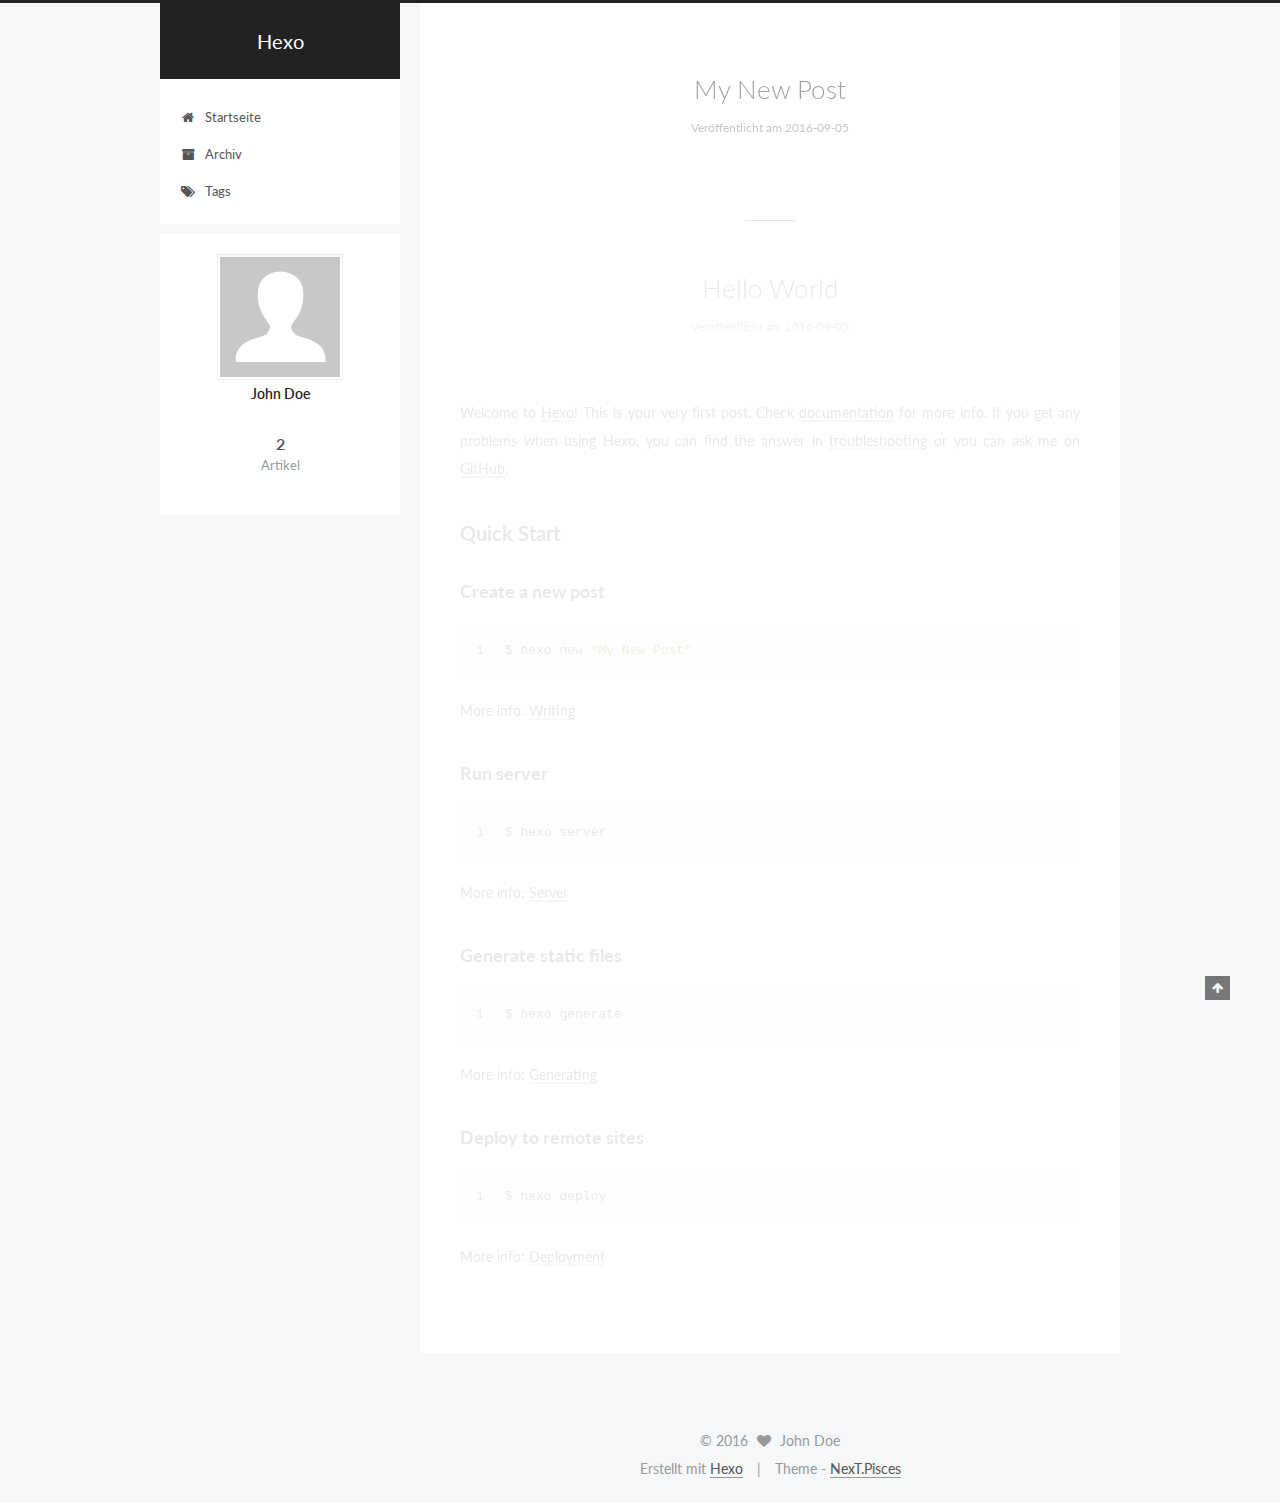
==== index.html @ f07f3d00 "Site updated: 2016-09-05 21:12:11" ====
<!doctype html>



  


<html class="theme-next pisces use-motion">
<head>
  <meta charset="UTF-8"/>
<meta http-equiv="X-UA-Compatible" content="IE=edge,chrome=1" />
<meta name="viewport" content="width=device-width, initial-scale=1, maximum-scale=1"/>



<meta http-equiv="Cache-Control" content="no-transform" />
<meta http-equiv="Cache-Control" content="no-siteapp" />












  
  
  <link href="/vendors/fancybox/source/jquery.fancybox.css?v=2.1.5" rel="stylesheet" type="text/css" />




  
  
  
  

  
    
    
  

  

  

  

  

  
    
    
    <link href="//fonts.googleapis.com/css?family=Lato:300,300italic,400,400italic,700,700italic&subset=latin,latin-ext" rel="stylesheet" type="text/css">
  






<link href="/vendors/font-awesome/css/font-awesome.min.css?v=4.4.0" rel="stylesheet" type="text/css" />

<link href="/css/main.css?v=5.0.1" rel="stylesheet" type="text/css" />


  <meta name="keywords" content="Hexo, NexT" />








  <link rel="shortcut icon" type="image/x-icon" href="/favicon.ico?v=5.0.1" />






<meta property="og:type" content="website">
<meta property="og:title" content="Hexo">
<meta property="og:url" content="http://yoursite.com/index.html">
<meta property="og:site_name" content="Hexo">
<meta name="twitter:card" content="summary">
<meta name="twitter:title" content="Hexo">



<script type="text/javascript" id="hexo.configuration">
  var NexT = window.NexT || {};
  var CONFIG = {
    scheme: 'Pisces',
    sidebar: {"position":"left","display":"post"},
    fancybox: true,
    motion: true,
    duoshuo: {
      userId: 0,
      author: 'Author'
    }
  };
</script>

  <title> Hexo </title>
</head>

<body itemscope itemtype="http://schema.org/WebPage" lang="">

  










  
  
    
  

  <div class="container one-collumn sidebar-position-left 
   page-home 
 ">
    <div class="headband"></div>

    <header id="header" class="header" itemscope itemtype="http://schema.org/WPHeader">
      <div class="header-inner"><div class="site-meta ">
  

  <div class="custom-logo-site-title">
    <a href="/"  class="brand" rel="start">
      <span class="logo-line-before"><i></i></span>
      <span class="site-title">Hexo</span>
      <span class="logo-line-after"><i></i></span>
    </a>
  </div>
  <p class="site-subtitle"></p>
</div>

<div class="site-nav-toggle">
  <button>
    <span class="btn-bar"></span>
    <span class="btn-bar"></span>
    <span class="btn-bar"></span>
  </button>
</div>

<nav class="site-nav">
  

  
    <ul id="menu" class="menu">
      
        
        <li class="menu-item menu-item-home">
          <a href="/" rel="section">
            
              <i class="menu-item-icon fa fa-fw fa-home"></i> <br />
            
            Startseite
          </a>
        </li>
      
        
        <li class="menu-item menu-item-archives">
          <a href="/archives" rel="section">
            
              <i class="menu-item-icon fa fa-fw fa-archive"></i> <br />
            
            Archiv
          </a>
        </li>
      
        
        <li class="menu-item menu-item-tags">
          <a href="/tags" rel="section">
            
              <i class="menu-item-icon fa fa-fw fa-tags"></i> <br />
            
            Tags
          </a>
        </li>
      

      
    </ul>
  

  
</nav>

 </div>
    </header>

    <main id="main" class="main">
      <div class="main-inner">
        <div class="content-wrap">
          <div id="content" class="content">
            
  <section id="posts" class="posts-expand">
    
      

  
  

  
  
  

  <article class="post post-type-normal " itemscope itemtype="http://schema.org/Article">

    
      <header class="post-header">

        
        
          <h1 class="post-title" itemprop="name headline">
            
            
              
                
                <a class="post-title-link" href="/2016/09/05/My-New-Post/" itemprop="url">
                  My New Post
                </a>
              
            
          </h1>
        

        <div class="post-meta">
          <span class="post-time">
            <span class="post-meta-item-icon">
              <i class="fa fa-calendar-o"></i>
            </span>
            <span class="post-meta-item-text">Veröffentlicht am</span>
            <time itemprop="dateCreated" datetime="2016-09-05T20:30:44+08:00" content="2016-09-05">
              2016-09-05
            </time>
          </span>

          

          
            
          

          

          
          

          
        </div>
      </header>
    


    <div class="post-body" itemprop="articleBody">

      
      

      
        
          
            
          
        
      
    </div>

    <div>
      
    </div>

    <div>
      
    </div>

    <footer class="post-footer">
      

      

      
      
        <div class="post-eof"></div>
      
    </footer>
  </article>


    
      

  
  

  
  
  

  <article class="post post-type-normal " itemscope itemtype="http://schema.org/Article">

    
      <header class="post-header">

        
        
          <h1 class="post-title" itemprop="name headline">
            
            
              
                
                <a class="post-title-link" href="/2016/09/05/hello-world/" itemprop="url">
                  Hello World
                </a>
              
            
          </h1>
        

        <div class="post-meta">
          <span class="post-time">
            <span class="post-meta-item-icon">
              <i class="fa fa-calendar-o"></i>
            </span>
            <span class="post-meta-item-text">Veröffentlicht am</span>
            <time itemprop="dateCreated" datetime="2016-09-05T20:09:57+08:00" content="2016-09-05">
              2016-09-05
            </time>
          </span>

          

          
            
          

          

          
          

          
        </div>
      </header>
    


    <div class="post-body" itemprop="articleBody">

      
      

      
        
          
            <p>Welcome to <a href="https://hexo.io/" target="_blank" rel="external">Hexo</a>! This is your very first post. Check <a href="https://hexo.io/docs/" target="_blank" rel="external">documentation</a> for more info. If you get any problems when using Hexo, you can find the answer in <a href="https://hexo.io/docs/troubleshooting.html" target="_blank" rel="external">troubleshooting</a> or you can ask me on <a href="https://github.com/hexojs/hexo/issues" target="_blank" rel="external">GitHub</a>.</p>
<h2 id="Quick-Start"><a href="#Quick-Start" class="headerlink" title="Quick Start"></a>Quick Start</h2><h3 id="Create-a-new-post"><a href="#Create-a-new-post" class="headerlink" title="Create a new post"></a>Create a new post</h3><figure class="highlight bash"><table><tr><td class="gutter"><pre><div class="line">1</div></pre></td><td class="code"><pre><div class="line">$ hexo new <span class="string">"My New Post"</span></div></pre></td></tr></table></figure>
<p>More info: <a href="https://hexo.io/docs/writing.html" target="_blank" rel="external">Writing</a></p>
<h3 id="Run-server"><a href="#Run-server" class="headerlink" title="Run server"></a>Run server</h3><figure class="highlight bash"><table><tr><td class="gutter"><pre><div class="line">1</div></pre></td><td class="code"><pre><div class="line">$ hexo server</div></pre></td></tr></table></figure>
<p>More info: <a href="https://hexo.io/docs/server.html" target="_blank" rel="external">Server</a></p>
<h3 id="Generate-static-files"><a href="#Generate-static-files" class="headerlink" title="Generate static files"></a>Generate static files</h3><figure class="highlight bash"><table><tr><td class="gutter"><pre><div class="line">1</div></pre></td><td class="code"><pre><div class="line">$ hexo generate</div></pre></td></tr></table></figure>
<p>More info: <a href="https://hexo.io/docs/generating.html" target="_blank" rel="external">Generating</a></p>
<h3 id="Deploy-to-remote-sites"><a href="#Deploy-to-remote-sites" class="headerlink" title="Deploy to remote sites"></a>Deploy to remote sites</h3><figure class="highlight bash"><table><tr><td class="gutter"><pre><div class="line">1</div></pre></td><td class="code"><pre><div class="line">$ hexo deploy</div></pre></td></tr></table></figure>
<p>More info: <a href="https://hexo.io/docs/deployment.html" target="_blank" rel="external">Deployment</a></p>

          
        
      
    </div>

    <div>
      
    </div>

    <div>
      
    </div>

    <footer class="post-footer">
      

      

      
      
        <div class="post-eof"></div>
      
    </footer>
  </article>


    
  </section>

  


          </div>
          


          

        </div>
        
          
  
  <div class="sidebar-toggle">
    <div class="sidebar-toggle-line-wrap">
      <span class="sidebar-toggle-line sidebar-toggle-line-first"></span>
      <span class="sidebar-toggle-line sidebar-toggle-line-middle"></span>
      <span class="sidebar-toggle-line sidebar-toggle-line-last"></span>
    </div>
  </div>

  <aside id="sidebar" class="sidebar">
    <div class="sidebar-inner">

      

      

      <section class="site-overview sidebar-panel  sidebar-panel-active ">
        <div class="site-author motion-element" itemprop="author" itemscope itemtype="http://schema.org/Person">
          <img class="site-author-image" itemprop="image"
               src="/images/avatar.gif"
               alt="John Doe" />
          <p class="site-author-name" itemprop="name">John Doe</p>
          <p class="site-description motion-element" itemprop="description"></p>
        </div>
        <nav class="site-state motion-element">
          <div class="site-state-item site-state-posts">
            <a href="/archives">
              <span class="site-state-item-count">2</span>
              <span class="site-state-item-name">Artikel</span>
            </a>
          </div>

          

          

        </nav>

        

        <div class="links-of-author motion-element">
          
        </div>

        
        

        
        

      </section>

      

    </div>
  </aside>


        
      </div>
    </main>

    <footer id="footer" class="footer">
      <div class="footer-inner">
        <div class="copyright" >
  
  &copy; 
  <span itemprop="copyrightYear">2016</span>
  <span class="with-love">
    <i class="fa fa-heart"></i>
  </span>
  <span class="author" itemprop="copyrightHolder">John Doe</span>
</div>

<div class="powered-by">
  Erstellt mit  <a class="theme-link" href="http://hexo.io">Hexo</a>
</div>

<div class="theme-info">
  Theme -
  <a class="theme-link" href="https://github.com/iissnan/hexo-theme-next">
    NexT.Pisces
  </a>
</div>

        

        
      </div>
    </footer>

    <div class="back-to-top">
      <i class="fa fa-arrow-up"></i>
    </div>
  </div>

  

<script type="text/javascript">
  if (Object.prototype.toString.call(window.Promise) !== '[object Function]') {
    window.Promise = null;
  }
</script>









  



  
  <script type="text/javascript" src="/vendors/jquery/index.js?v=2.1.3"></script>

  
  <script type="text/javascript" src="/vendors/fastclick/lib/fastclick.min.js?v=1.0.6"></script>

  
  <script type="text/javascript" src="/vendors/jquery_lazyload/jquery.lazyload.js?v=1.9.7"></script>

  
  <script type="text/javascript" src="/vendors/velocity/velocity.min.js?v=1.2.1"></script>

  
  <script type="text/javascript" src="/vendors/velocity/velocity.ui.min.js?v=1.2.1"></script>

  
  <script type="text/javascript" src="/vendors/fancybox/source/jquery.fancybox.pack.js?v=2.1.5"></script>


  


  <script type="text/javascript" src="/js/src/utils.js?v=5.0.1"></script>

  <script type="text/javascript" src="/js/src/motion.js?v=5.0.1"></script>



  
  


  <script type="text/javascript" src="/js/src/affix.js?v=5.0.1"></script>

  <script type="text/javascript" src="/js/src/schemes/pisces.js?v=5.0.1"></script>



  

  


  <script type="text/javascript" src="/js/src/bootstrap.js?v=5.0.1"></script>



  



  



  
  
  

  

  

</body>
</html>
---- css/main.css ----
/* normalize.css v3.0.2 | MIT License | git.io/normalize */
html {
  font-family: sans-serif; /* 1 */
  -ms-text-size-adjust: 100%; /* 2 */
  -webkit-text-size-adjust: 100%; /* 2 */
}
body {
  margin: 0;
}
article,
aside,
details,
figcaption,
figure,
footer,
header,
hgroup,
main,
menu,
nav,
section,
summary {
  display: block;
}
audio,
canvas,
progress,
video {
  display: inline-block; /* 1 */
  vertical-align: baseline; /* 2 */
}
audio:not([controls]) {
  display: none;
  height: 0;
}
[hidden],
template {
  display: none;
}
a {
  background-color: transparent;
}
a:active,
a:hover {
  outline: 0;
}
abbr[title] {
  border-bottom: 1px dotted;
}
b,
strong {
  font-weight: bold;
}
dfn {
  font-style: italic;
}
h1 {
  font-size: 2em;
  margin: 0.67em 0;
}
mark {
  background: #ff0;
  color: #000;
}
small {
  font-size: 80%;
}
sub,
sup {
  font-size: 75%;
  line-height: 0;
  position: relative;
  vertical-align: baseline;
}
sup {
  top: -0.5em;
}
sub {
  bottom: -0.25em;
}
img {
  border: 0;
}
svg:not(:root) {
  overflow: hidden;
}
figure {
  margin: 1em 40px;
}
hr {
  -moz-box-sizing: content-box;
  box-sizing: content-box;
  height: 0;
}
pre {
  overflow: auto;
}
code,
kbd,
pre,
samp {
  font-family: monospace, monospace;
  font-size: 1em;
}
button,
input,
optgroup,
select,
textarea {
  color: inherit; /* 1 */
  font: inherit; /* 2 */
  margin: 0; /* 3 */
}
button {
  overflow: visible;
}
button,
select {
  text-transform: none;
}
button,
html input[type="button"],
input[type="reset"],
input[type="submit"] {
  -webkit-appearance: button; /* 2 */
  cursor: pointer; /* 3 */
}
button[disabled],
html input[disabled] {
  cursor: default;
}
button::-moz-focus-inner,
input::-moz-focus-inner {
  border: 0;
  padding: 0;
}
input {
  line-height: normal;
}
input[type="checkbox"],
input[type="radio"] {
  box-sizing: border-box; /* 1 */
  padding: 0; /* 2 */
}
input[type="number"]::-webkit-inner-spin-button,
input[type="number"]::-webkit-outer-spin-button {
  height: auto;
}
input[type="search"] {
  -webkit-appearance: textfield; /* 1 */
  -moz-box-sizing: content-box;
  -webkit-box-sizing: content-box; /* 2 */
  box-sizing: content-box;
}
input[type="search"]::-webkit-search-cancel-button,
input[type="search"]::-webkit-search-decoration {
  -webkit-appearance: none;
}
fieldset {
  border: 1px solid #c0c0c0;
  margin: 0 2px;
  padding: 0.35em 0.625em 0.75em;
}
legend {
  border: 0; /* 1 */
  padding: 0; /* 2 */
}
textarea {
  overflow: auto;
}
optgroup {
  font-weight: bold;
}
table {
  border-collapse: collapse;
  border-spacing: 0;
}
td,
th {
  padding: 0;
}
::selection {
  background: #262a30;
  color: #fff;
}
body {
  position: relative;
  font-family: 'Lato', "PingFang SC", "Microsoft YaHei", sans-serif;
  font-size: 14px;
  line-height: 2;
  color: #555;
  background: #fff;
}
@media (max-width: 767px) {
  body {
    padding-right: 0 !important;
  }
}
@media (min-width: 768px) and (max-width: 991px) {
  body {
    padding-right: 0 !important;
  }
}
@media (min-width: 1600px) {
  body {
    font-size: 16px;
  }
}
h1,
h2,
h3,
h4,
h5,
h6 {
  margin: 0;
  padding: 0;
  font-weight: bold;
  line-height: 1.5;
  font-family: 'Lato', "PingFang SC", "Microsoft YaHei", sans-serif;
}
h2,
h3,
h4,
h5,
h6 {
  margin: 20px 0 15px;
}
h1 {
  font-size: 22px;
}
@media (max-width: 767px) {
  h1 {
    font-size: 18px;
  }
}
h2 {
  font-size: 20px;
}
@media (max-width: 767px) {
  h2 {
    font-size: 16px;
  }
}
h3 {
  font-size: 18px;
}
@media (max-width: 767px) {
  h3 {
    font-size: 14px;
  }
}
h4 {
  font-size: 16px;
}
@media (max-width: 767px) {
  h4 {
    font-size: 12px;
  }
}
h5 {
  font-size: 14px;
}
@media (max-width: 767px) {
  h5 {
    font-size: 10px;
  }
}
h6 {
  font-size: 12px;
}
@media (max-width: 767px) {
  h6 {
    font-size: 8px;
  }
}
p {
  margin: 0 0 25px 0;
}
a {
  color: #555;
  text-decoration: none;
  border-bottom: 1px solid #999;
  word-wrap: break-word;
}
a:hover {
  color: #222;
  border-bottom-color: #222;
}
ul {
  list-style: none;
}
blockquote {
  margin: 0;
  padding: 0;
}
img {
  display: block;
  margin: auto;
  max-width: 100%;
  height: auto;
}
hr {
  margin: 40px 0;
  height: 3px;
  border: none;
  background-color: #ddd;
  background-image: repeating-linear-gradient(-45deg, #fff, #fff 4px, transparent 4px, transparent 8px);
}
blockquote {
  padding: 0 15px;
  color: #666;
  border-left: 4px solid #ddd;
}
blockquote cite::before {
  content: "-";
  padding: 0 5px;
}
dt {
  font-weight: 700;
}
dd {
  margin: 0;
  padding: 0;
}
.text-left {
  text-align: left;
}
.text-center {
  text-align: center;
}
.text-right {
  text-align: right;
}
.text-justify {
  text-align: justify;
}
.text-nowrap {
  white-space: nowrap;
}
.text-lowercase {
  text-transform: lowercase;
}
.text-uppercase {
  text-transform: uppercase;
}
.text-capitalize {
  text-transform: capitalize;
}
.center-block {
  display: block;
  margin-left: auto;
  margin-right: auto;
}
.clearfix:before,
.clearfix:after {
  content: " ";
  display: table;
}
.clearfix:after {
  clear: both;
}
.pullquote {
  width: 45%;
}
.pullquote.left {
  float: left;
  margin-left: 5px;
  margin-right: 10px;
}
.pullquote.right {
  float: right;
  margin-left: 10px;
  margin-right: 5px;
}
.affix.affix.affix {
  position: fixed;
}
.translation {
  margin-top: -20px;
  font-size: 14px;
  color: #999;
}
.scrollbar-measure {
  width: 100px;
  height: 100px;
  overflow: scroll;
  position: absolute;
  top: -9999px;
}
.use-motion .motion-element {
  opacity: 0;
}
#local-search-input {
  padding: 3px;
  border: none;
  text-indent: 14px;
  border-radius: 0;
  width: 140px;
  outline: none;
  border-bottom: 1px solid #999;
  background: inherit;
  opacity: 0.5;
}
#local-search-input:focus {
  opacity: 1;
}
.search-icon {
  position: absolute;
  top: 9px;
}
table {
  margin: 20px 0;
  width: 100%;
  border-collapse: collapse;
  border-spacing: 0;
  border: 1px solid #ddd;
  font-size: 14px;
  table-layout: fixed;
  word-wrap: break-all;
}
table>tbody>tr:nth-of-type(odd) {
  background-color: #f9f9f9;
}
table>tbody>tr:hover {
  background-color: #f5f5f5;
}
caption,
th,
td {
  padding: 8px;
  text-align: left;
  vertical-align: middle;
  font-weight: normal;
}
th,
td {
  border-bottom: 3px solid #ddd;
  border-right: 1px solid #eee;
}
th {
  padding-bottom: 10px;
  font-weight: 700;
}
td {
  border-bottom-width: 1px;
}
html,
body {
  height: 100%;
}
.container {
  position: relative;
  min-height: 100%;
}
.header-inner {
  margin: 0 auto;
  padding: 100px 0 70px;
  width: 700px;
}
@media (min-width: 1600px) {
  .container .header-inner {
    width: 900px;
  }
}
.main {
  padding-bottom: 150px;
}
.main-inner {
  margin: 0 auto;
  width: 700px;
}
@media (min-width: 1600px) {
  .container .main-inner {
    width: 900px;
  }
}
.footer {
  position: absolute;
  left: 0;
  bottom: 0;
  width: 100%;
  min-height: 50px;
}
.footer-inner {
  box-sizing: border-box;
  margin: 20px auto;
  width: 700px;
}
@media (min-width: 1600px) {
  .container .footer-inner {
    width: 900px;
  }
}
pre,
.highlight {
  overflow: auto;
  margin: 20px 0;
  padding: 15px;
  font-size: 13px;
  color: #4d4d4c;
  background: #f7f7f7;
  line-height: 1.6;
}
pre,
code {
  font-family: consolas, Menlo, "PingFang SC", "Microsoft YaHei", monospace;
}
code {
  padding: 2px 4px;
  word-break: break-all;
  color: #555;
  background: #eee;
  border-radius: 4px;
  font-size: 13px;
}
pre code {
  padding: 0;
  color: #4d4d4c;
  background: none;
  text-shadow: none;
}
.highlight pre {
  border: none;
  margin: 0;
  padding: 1px;
}
.highlight table {
  margin: 0;
  width: auto;
  border: none;
}
.highlight td {
  border: none;
  padding: 0;
}
.highlight figcaption {
  font-size: 1em;
  color: #4d4d4c;
  line-height: 1em;
  margin-bottom: 1em;
}
.highlight figcaption:before,
.highlight figcaption:after {
  content: " ";
  display: table;
}
.highlight figcaption:after {
  clear: both;
}
.highlight figcaption a {
  float: right;
  color: #4d4d4c;
}
.highlight figcaption a:hover {
  border-bottom-color: #4d4d4c;
}
.highlight .gutter pre {
  color: #666;
  text-align: right;
  padding-right: 20px;
}
.highlight .line {
  height: 20px;
}
.gist table {
  width: auto;
}
.gist table td {
  border: none;
}
pre .comment {
  color: #8e908c;
}
pre .variable,
pre .attribute,
pre .tag,
pre .regexp,
pre .ruby .constant,
pre .xml .tag .title,
pre .xml .pi,
pre .xml .doctype,
pre .html .doctype,
pre .css .id,
pre .css .class,
pre .css .pseudo {
  color: #c82829;
}
pre .number,
pre .preprocessor,
pre .built_in,
pre .literal,
pre .params,
pre .constant,
pre .command {
  color: #f5871f;
}
pre .ruby .class .title,
pre .css .rules .attribute,
pre .string,
pre .value,
pre .inheritance,
pre .header,
pre .ruby .symbol,
pre .xml .cdata,
pre .special,
pre .number,
pre .formula {
  color: #718c00;
}
pre .title,
pre .css .hexcolor {
  color: #3e999f;
}
pre .function,
pre .python .decorator,
pre .python .title,
pre .ruby .function .title,
pre .ruby .title .keyword,
pre .perl .sub,
pre .javascript .title,
pre .coffeescript .title {
  color: #4271ae;
}
pre .keyword,
pre .javascript .function {
  color: #8959a8;
}
.full-image.full-image.full-image {
  border: none;
  max-width: 100%;
  width: auto;
  margin: 20px auto;
}
@media (min-width: 992px) {
  .full-image.full-image.full-image {
    max-width: none;
    width: 126%;
    margin: 0 -13%;
  }
}
.blockquote-center,
.page-home .post-type-quote blockquote,
.page-post-detail .post-type-quote blockquote {
  position: relative;
  margin: 40px 0;
  padding: 0;
  border-left: none;
  text-align: center;
}
.blockquote-center::before,
.page-home .post-type-quote blockquote::before,
.page-post-detail .post-type-quote blockquote::before,
.blockquote-center::after,
.page-home .post-type-quote blockquote::after,
.page-post-detail .post-type-quote blockquote::after {
  position: absolute;
  content: ' ';
  display: block;
  width: 100%;
  height: 24px;
  opacity: 0.2;
  background-repeat: no-repeat;
  background-position: 0 -6px;
  background-size: 22px 22px;
}
.blockquote-center::before,
.page-home .post-type-quote blockquote::before,
.page-post-detail .post-type-quote blockquote::before {
  top: -20px;
  background-image: url("../images/quote-l.svg");
  border-top: 1px solid #ccc;
}
.blockquote-center::after,
.page-home .post-type-quote blockquote::after,
.page-post-detail .post-type-quote blockquote::after {
  bottom: -20px;
  background-image: url("../images/quote-r.svg");
  border-bottom: 1px solid #ccc;
  background-position: 100% 8px;
}
.blockquote-center p,
.page-home .post-type-quote blockquote p,
.page-post-detail .post-type-quote blockquote p,
.blockquote-center div,
.page-home .post-type-quote blockquote div,
.page-post-detail .post-type-quote blockquote div {
  text-align: center;
}
.post .post-body .group-picture img {
  box-sizing: border-box;
  padding: 0 3px;
  border: none;
}
.post .group-picture-row {
  overflow: hidden;
  margin-top: 6px;
}
.post .group-picture-row:first-child {
  margin-top: 0;
}
.post .group-picture-column {
  float: left;
}
.page-post-detail .post-body .group-picture-column {
  float: none;
  margin-top: 10px;
  width: auto !important;
}
.page-post-detail .post-body .group-picture-column img {
  margin: 0 auto;
}
.page-archive .group-picture-container {
  overflow: hidden;
}
.page-archive .group-picture-row {
  float: left;
}
.page-archive .group-picture-row:first-child {
  margin-top: 6px;
}
.page-archive .group-picture-column {
  max-width: 150px;
  max-height: 150px;
}
.btn {
  display: inline-block;
  padding: 0 20px;
  font-size: 14px;
  color: #fff;
  background: #222;
  border: 2px solid #555;
  text-decoration: none;
  border-radius: 0;
  transition-property: background-color;
  transition-duration: 0.2s;
  transition-timing-function: ease-in-out;
  transition-delay: 0s;
}
.btn:hover,
.post-more-link .btn:hover {
  border-color: #222;
  color: #fff;
  background: #222;
}
.btn-bar {
  display: block;
  width: 22px;
  height: 2px;
  background: #555;
  border-radius: 1px;
}
.btn-bar+.btn-bar {
  margin-top: 4px;
}
.pagination {
  margin: 120px 0 40px;
  text-align: center;
  border-top: 1px solid #eee;
}
.page-number-basic,
.pagination .prev,
.pagination .next,
.pagination .page-number,
.pagination .space {
  display: inline-block;
  position: relative;
  top: -1px;
  margin: 0 10px;
  padding: 0 10px;
  line-height: 30px;
}
@media (max-width: 767px) {
  .page-number-basic,
  .pagination .prev,
  .pagination .next,
  .pagination .page-number,
  .pagination .space {
    margin: 0 5px;
  }
}
.pagination .prev,
.pagination .next,
.pagination .page-number {
  border-bottom: 0;
  border-top: 1px solid #eee;
  transition-property: border-color;
  transition-duration: 0.2s;
  transition-timing-function: ease-in-out;
  transition-delay: 0s;
}
.pagination .prev:hover,
.pagination .next:hover,
.pagination .page-number:hover {
  border-top-color: #222;
}
.pagination .space {
  padding: 0;
  margin: 0;
}
.pagination .prev {
  margin-left: 0;
}
.pagination .next {
  margin-right: 0;
}
.pagination .page-number.current {
  color: #fff;
  background: #ccc;
  border-top-color: #ccc;
}
@media (max-width: 767px) {
  .pagination {
    border-top: none;
  }
  .pagination .prev,
  .pagination .next,
  .pagination .page-number {
    margin-bottom: 10px;
    border-top: 0;
    border-bottom: 1px solid #eee;
  }
  .pagination .prev:hover,
  .pagination .next:hover,
  .pagination .page-number:hover {
    border-bottom-color: #222;
  }
}
.comments {
  margin: 60px 20px 0;
}
.tag-cloud {
  text-align: center;
}
.tag-cloud a {
  display: inline-block;
  margin: 10px;
}
.back-to-top {
  box-sizing: border-box;
  position: fixed;
  bottom: -100px;
  right: 50px;
  z-index: 1050;
  padding: 0 6px;
  width: 25px;
  background: #222;
  font-size: 12px;
  opacity: 0.6;
  color: #fff;
  cursor: pointer;
  text-align: center;
  -webkit-transform: translateZ(0);
  transition-property: bottom;
  transition-duration: 0.2s;
  transition-timing-function: ease-in-out;
  transition-delay: 0s;
}
@media (max-width: 767px) {
  .back-to-top {
    display: none;
  }
}
@media (min-width: 768px) and (max-width: 991px) {
  .back-to-top {
    display: none;
  }
}
.back-to-top.back-to-top-on {
  bottom: 40px;
}
.header {
  background: #fff;
}
.header-inner {
  position: relative;
}
.headband {
  height: 3px;
  background: #222;
}
.site-meta {
  margin: 0;
  text-align: center;
}
@media (max-width: 767px) {
  .site-meta {
    text-align: center;
  }
}
.brand {
  position: relative;
  display: inline-block;
  padding: 0 40px;
  color: #fff;
  background: #222;
  border-bottom: none;
}
.brand:hover {
  color: #fff;
}
.logo {
  display: inline-block;
  margin-right: 5px;
  line-height: 36px;
  vertical-align: top;
}
.site-title {
  display: inline-block;
  vertical-align: top;
  line-height: 36px;
  font-size: 20px;
  font-weight: normal;
  font-family: 'Lato', "PingFang SC", "Microsoft YaHei", sans-serif;
}
.site-subtitle {
  margin-top: 10px;
  font-size: 13px;
  color: #ddd;
}
.use-motion .brand {
  opacity: 0;
}
.use-motion .logo,
.use-motion .site-title,
.use-motion .site-subtitle {
  opacity: 0;
  position: relative;
  top: -10px;
}
.site-nav-toggle {
  display: none;
  position: absolute;
  top: 10px;
  left: 10px;
}
@media (max-width: 767px) {
  .site-nav-toggle {
    display: block;
  }
}
.site-nav-toggle button {
  margin-top: 2px;
  padding: 9px 10px;
  background: transparent;
  border: none;
}
@media (max-width: 767px) {
  .site-nav {
    display: none;
    margin: 0 -10px;
    padding: 0 10px;
    clear: both;
    border-top: 1px solid #ddd;
  }
}
@media (min-width: 768px) and (max-width: 991px) {
  .site-nav {
    display: block !important;
  }
}
@media (min-width: 992px) {
  .site-nav {
    display: block !important;
  }
}
.menu {
  margin-top: 20px;
  padding-left: 0;
  text-align: center;
}
.menu .menu-item {
  display: inline-block;
  margin: 0 10px;
}
@media screen and (max-width: 767px) {
  .menu .menu-item {
    margin-top: 10px;
  }
}
.menu .menu-item a {
  display: block;
  font-size: 13px;
  text-transform: capitalize;
  line-height: inherit;
  border-bottom: 1px solid transparent;
  transition-property: border-color;
  transition-duration: 0.2s;
  transition-timing-function: ease-in-out;
  transition-delay: 0s;
}
.menu .menu-item a:hover,
.menu-item-active a {
  border-bottom-color: #222;
}
.menu .menu-item .fa {
  margin-right: 5px;
}
.use-motion .menu-item {
  opacity: 0;
}
.post-body {
  font-family: 'Lato', "PingFang SC", "Microsoft YaHei", sans-serif;
}
@media (max-width: 767px) {
  .post-body {
    word-break: break-word;
  }
}
.post-body .fancybox img {
  display: block !important;
  margin: 0 auto;
  cursor: pointer;
  cursor: zoom-in;
  cursor: -webkit-zoom-in;
}
.post-body .image-caption,
.post-body .figure .caption {
  margin: 10px auto 15px;
  text-align: center;
  font-size: 14px;
  color: #999;
  font-weight: bold;
  line-height: 1;
}
.post-sticky-flag {
  display: inline-block;
  font-size: 16px;
  -ms-transform: rotate(30deg);
  -webkit-transform: rotate(30deg);
  -moz-transform: rotate(30deg);
  -ms-transform: rotate(30deg);
  -o-transform: rotate(30deg);
  transform: rotate(30deg);
}
.posts-expand {
  padding-top: 40px;
}
@media (max-width: 767px) {
  .posts-expand {
    margin: 0 20px;
  }
  .post-body pre,
  .post-body .highlight {
    padding: 10px;
  }
  .post-body pre .gutter pre,
  .post-body .highlight .gutter pre {
    padding-right: 10px;
  }
}
@media (min-width: 992px) {
  .posts-expand .post-body {
    text-align: justify;
  }
}
.posts-expand .post-body h2,
.posts-expand .post-body h3,
.posts-expand .post-body h4,
.posts-expand .post-body h5,
.posts-expand .post-body h6 {
  padding-top: 10px;
}
.posts-expand .post-body h2 .header-anchor,
.posts-expand .post-body h3 .header-anchor,
.posts-expand .post-body h4 .header-anchor,
.posts-expand .post-body h5 .header-anchor,
.posts-expand .post-body h6 .header-anchor {
  float: right;
  margin-left: 10px;
  color: #ccc;
  border-bottom-style: none;
  visibility: hidden;
}
.posts-expand .post-body h2 .header-anchor:hover,
.posts-expand .post-body h3 .header-anchor:hover,
.posts-expand .post-body h4 .header-anchor:hover,
.posts-expand .post-body h5 .header-anchor:hover,
.posts-expand .post-body h6 .header-anchor:hover {
  color: inherit;
}
.posts-expand .post-body h2:hover .header-anchor,
.posts-expand .post-body h3:hover .header-anchor,
.posts-expand .post-body h4:hover .header-anchor,
.posts-expand .post-body h5:hover .header-anchor,
.posts-expand .post-body h6:hover .header-anchor {
  visibility: visible;
}
.posts-expand .post-body ul li {
  list-style: circle;
}
.posts-expand .post-body img {
  box-sizing: border-box;
  margin: auto;
  padding: 3px;
  border: 1px solid #ddd;
}
.posts-expand .fancybox img {
  margin: 0 auto;
}
@media (max-width: 767px) {
  .posts-collapse {
    margin: 0 20px;
  }
  .posts-collapse .post-title,
  .posts-collapse .post-meta {
    display: block;
    width: auto;
    text-align: left;
  }
}
.posts-collapse {
  position: relative;
  z-index: 1010;
  margin-left: 55px;
}
.posts-collapse::after {
  content: " ";
  position: absolute;
  top: 20px;
  left: 0;
  margin-left: -2px;
  width: 4px;
  height: 100%;
  background: #f5f5f5;
  z-index: -1;
}
@media (max-width: 767px) {
  .posts-collapse {
    margin: 0 20px;
  }
}
.posts-collapse .collection-title {
  position: relative;
  margin: 60px 0;
}
.posts-collapse .collection-title h2 {
  margin-left: 20px;
}
.posts-collapse .collection-title small {
  color: #bbb;
}
.posts-collapse .collection-title::before {
  content: " ";
  position: absolute;
  left: 0;
  top: 50%;
  margin-left: -4px;
  margin-top: -4px;
  width: 8px;
  height: 8px;
  background: #bbb;
  border-radius: 50%;
}
.posts-collapse .post {
  margin: 30px 0;
}
.posts-collapse .post-header {
  position: relative;
  transition-duration: 0.2s;
  transition-timing-function: ease-in-out;
  transition-delay: 0s;
  transition-property: border;
  border-bottom: 1px dashed #ccc;
}
.posts-collapse .post-header::before {
  content: " ";
  position: absolute;
  left: 0;
  top: 12px;
  width: 6px;
  height: 6px;
  margin-left: -4px;
  background: #bbb;
  border-radius: 50%;
  border: 1px solid #fff;
  transition-duration: 0.2s;
  transition-timing-function: ease-in-out;
  transition-delay: 0s;
  transition-property: background;
}
.posts-collapse .post-header:hover {
  border-bottom-color: #666;
}
.posts-collapse .post-header:hover::before {
  background: #222;
}
.posts-collapse .post-meta {
  position: absolute;
  font-size: 12px;
  left: 20px;
  top: 5px;
}
.posts-collapse .post-comments-count {
  display: none;
}
.posts-collapse .post-title {
  margin-left: 60px;
  font-size: 16px;
  font-weight: normal;
  line-height: inherit;
}
.posts-collapse .post-title::after {
  margin-left: 3px;
  opacity: 0.6;
}
.posts-collapse .post-title a {
  color: #666;
  border-bottom: none;
}
.page-home .post-type-quote .post-header,
.page-post-detail .post-type-quote .post-header,
.page-home .post-type-quote .post-tags,
.page-post-detail .post-type-quote .post-tags {
  display: none;
}
.posts-expand .post-title {
  font-size: 26px;
  text-align: center;
  word-break: break-word;
  font-weight: 300;
}
@media (max-width: 767px) {
  .posts-expand .post-title {
    font-size: 22px;
  }
}
.posts-expand .post-title-link {
  display: inline-block;
  position: relative;
  color: #555;
  border-bottom: none;
  line-height: 1.2;
  vertical-align: top;
}
.posts-expand .post-title-link::before {
  content: "";
  position: absolute;
  width: 100%;
  height: 2px;
  bottom: 0;
  left: 0;
  background-color: #000;
  visibility: hidden;
  -webkit-transform: scaleX(0);
  -moz-transform: scaleX(0);
  -ms-transform: scaleX(0);
  -o-transform: scaleX(0);
  transform: scaleX(0);
  transition-duration: 0.2s;
  transition-timing-function: ease-in-out;
  transition-delay: 0s;
}
.posts-expand .post-title-link:hover::before {
  visibility: visible;
  -webkit-transform: scaleX(1);
  -moz-transform: scaleX(1);
  -ms-transform: scaleX(1);
  -o-transform: scaleX(1);
  transform: scaleX(1);
}
.posts-expand .post-title-link .fa {
  font-size: 16px;
}
.posts-expand .post-meta {
  margin: 3px 0 60px 0;
  color: #999;
  font-family: 'Lato', "PingFang SC", "Microsoft YaHei", sans-serif;
  font-size: 12px;
  text-align: center;
}
.posts-expand .post-meta .post-category-list {
  display: inline-block;
  margin: 0;
  padding: 3px;
}
.posts-expand .post-meta .post-category-list-link {
  color: #999;
}
.post-meta-item-icon {
  display: none;
  margin-right: 3px;
}
@media (min-width: 768px) and (max-width: 991px) {
  .post-meta-item-icon {
    display: inline-block;
  }
}
@media (max-width: 767px) {
  .post-meta-item-icon {
    display: inline-block;
  }
}
@media (min-width: 768px) and (max-width: 991px) {
  .post-meta-item-text {
    display: none;
  }
}
@media (max-width: 767px) {
  .post-meta-item-text {
    display: none;
  }
}
@media (max-width: 767px) {
  .posts-expand .post-comments-count {
    display: none;
  }
}
.post-more-link {
  margin-top: 50px;
}
.post-more-link .btn {
  color: #555;
  font-size: 14px;
  background: #fff;
  border-radius: 2px;
  line-height: 2;
}
.posts-expand .post-tags {
  margin-top: 40px;
  text-align: center;
}
.posts-expand .post-tags a {
  display: inline-block;
  margin-right: 10px;
  font-size: 13px;
}
.post-nav {
  overflow: hidden;
  margin-top: 60px;
  padding: 10px;
  white-space: nowrap;
  border-top: 1px solid #eee;
}
.post-nav-item {
  display: inline-block;
  width: 50%;
  white-space: normal;
}
.post-nav-item a {
  position: relative;
  display: inline-block;
  line-height: 25px;
  font-size: 14px;
  color: #555;
  border-bottom: none;
}
.post-nav-item a:hover {
  color: #222;
  border-bottom: none;
}
.post-nav-item a:active {
  top: 2px;
}
.post-nav-item a i {
  font-size: 12px;
}
.post-nav-prev {
  text-align: right;
}
.posts-expand .post-eof {
  display: block;
  margin: 80px auto 60px;
  width: 8%;
  height: 1px;
  background: #ccc;
  text-align: center;
}
.post:last-child .post-eof.post-eof.post-eof {
  display: none;
}
.post-gallery {
  display: table;
  table-layout: fixed;
  width: 100%;
  border-collapse: separate;
}
.post-gallery-row {
  display: table-row;
}
.post-gallery .post-gallery-img {
  display: table-cell;
  text-align: center;
  vertical-align: middle;
  border: none;
}
.post-gallery .post-gallery-img img {
  max-width: 100%;
  max-height: 100%;
  border: none;
}
.fancybox-close,
.fancybox-close:hover {
  border: none;
}
.sidebar {
  position: fixed;
  right: 0;
  top: 0;
  bottom: 0;
  width: 0;
  z-index: 1040;
  box-shadow: inset 0 2px 6px #000;
  background: #222;
  -webkit-transform: translateZ(0);
}
.sidebar a {
  color: #999;
  border-bottom-color: #555;
}
.sidebar a:hover {
  color: #eee;
}
@media (min-width: 768px) and (max-width: 991px) {
  .sidebar {
    display: none !important;
  }
}
@media (max-width: 767px) {
  .sidebar {
    display: none !important;
  }
}
.sidebar-inner {
  position: relative;
  padding: 20px 10px;
  color: #999;
  text-align: center;
}
.sidebar-toggle {
  position: fixed;
  right: 50px;
  bottom: 45px;
  width: 15px;
  height: 15px;
  padding: 5px;
  background: #222;
  line-height: 0;
  z-index: 1050;
  cursor: pointer;
  -webkit-transform: translateZ(0);
}
@media (min-width: 768px) and (max-width: 991px) {
  .sidebar-toggle {
    display: none;
  }
}
@media (max-width: 767px) {
  .sidebar-toggle {
    display: none;
  }
}
.sidebar-toggle-line {
  position: relative;
  display: inline-block;
  vertical-align: top;
  height: 2px;
  width: 100%;
  background: #fff;
  margin-top: 3px;
}
.sidebar-toggle-line:first-child {
  margin-top: 0;
}
.site-author-image {
  display: block;
  margin: 0 auto;
  padding: 2px;
  max-width: 120px;
  height: auto;
  border: 1px solid #eee;
}
.site-author-name {
  margin: 0;
  text-align: center;
  color: #222;
  font-weight: 600;
}
.site-description {
  margin-top: 0;
  text-align: center;
  font-size: 13px;
  color: #999;
}
.site-state {
  overflow: hidden;
  line-height: 1.4;
  white-space: nowrap;
  text-align: center;
}
.site-state-item {
  display: inline-block;
  padding: 0 15px;
  border-left: 1px solid #eee;
}
.site-state-item:first-child {
  border-left: none;
}
.site-state-item a {
  border-bottom: none;
}
.site-state-item-count {
  display: block;
  text-align: center;
  color: inherit;
  font-weight: 600;
  font-size: 16px;
}
.site-state-item-name {
  font-size: 13px;
  color: #999;
}
.feed-link {
  margin-top: 20px;
}
.feed-link a {
  display: inline-block;
  padding: 0 15px;
  color: #fc6423;
  border: 1px solid #fc6423;
  border-radius: 4px;
}
.feed-link a i {
  color: #fc6423;
  font-size: 14px;
}
.feed-link a:hover {
  color: #fff;
  background: #fc6423;
}
.feed-link a:hover i {
  color: #fff;
}
.links-of-author {
  margin-top: 20px;
}
.links-of-author a {
  display: inline-block;
  vertical-align: middle;
  margin-right: 10px;
  margin-bottom: 10px;
  border-bottom-color: #555;
  font-size: 13px;
}
.links-of-author a:before {
  display: inline-block;
  vertical-align: middle;
  margin-right: 3px;
  content: " ";
  width: 4px;
  height: 4px;
  border-radius: 50%;
  background: #fffa96;
}
.links-of-blogroll {
  font-size: 13px;
}
.links-of-blogroll-title {
  margin-top: 20px;
  font-size: 14px;
  font-weight: 600;
}
.links-of-blogroll-list {
  margin: 0;
  padding: 0;
}
.links-of-blogroll-item {
  padding: 2px 10px;
}
.sidebar-nav {
  margin: 0 0 20px;
  padding-left: 0;
}
.sidebar-nav li {
  display: inline-block;
  cursor: pointer;
  border-bottom: 1px solid transparent;
  font-size: 14px;
  color: #555;
}
.sidebar-nav li:hover {
  color: #fc6423;
}
.page-post-detail .sidebar-nav-toc {
  padding: 0 5px;
}
.page-post-detail .sidebar-nav-overview {
  margin-left: 10px;
}
.sidebar-nav .sidebar-nav-active {
  color: #fc6423;
  border-bottom-color: #fc6423;
}
.sidebar-nav .sidebar-nav-active:hover {
  color: #fc6423;
}
.sidebar-panel {
  display: none;
}
.sidebar-panel-active {
  display: block;
}
.post-toc-empty {
  font-size: 14px;
  color: #666;
}
.post-toc-wrap {
  overflow: hidden;
}
.post-toc {
  overflow: auto;
}
.post-toc ol {
  margin: 0;
  padding: 0 2px 5px 10px;
  text-align: left;
  list-style: none;
  font-size: 14px;
}
.post-toc ol > ol {
  padding-left: 0;
}
.post-toc ol a {
  transition-duration: 0.2s;
  transition-timing-function: ease-in-out;
  transition-delay: 0s;
  transition-property: all;
  color: #666;
  border-bottom-color: #ccc;
}
.post-toc ol a:hover {
  color: #000;
  border-bottom-color: #000;
}
.post-toc .nav-item {
  overflow: hidden;
  text-overflow: ellipsis;
  white-space: nowrap;
  line-height: 1.8;
}
.post-toc .nav .nav-child {
  display: none;
}
.post-toc .nav .active > .nav-child {
  display: block;
}
.post-toc .nav .active-current > .nav-child {
  display: block;
}
.post-toc .nav .active-current > .nav-child > .nav-item {
  display: block;
}
.post-toc .nav .active > a {
  color: #fc6423;
  border-bottom-color: #fc6423;
}
.post-toc .nav .active-current > a {
  color: #fc6423;
}
.post-toc .nav .active-current > a:hover {
  color: #fc6423;
}
.footer {
  font-size: 14px;
  color: #999;
}
.footer img {
  border: none;
}
.footer-inner {
  text-align: center;
}
.with-love {
  display: inline-block;
  margin: 0 5px;
}
.powered-by,
.theme-info {
  display: inline-block;
}
.powered-by {
  margin-right: 10px;
}
.powered-by::after {
  content: "|";
  padding-left: 10px;
}
.cc-license {
  margin-top: 10px;
  text-align: center;
}
.cc-license .cc-opacity {
  opacity: 0.7;
  border-bottom: none;
}
.cc-license .cc-opacity:hover {
  opacity: 0.9;
}
.cc-license img {
  display: inline-block;
}
.theme-next #ds-thread #ds-reset {
  color: #555;
}
.theme-next #ds-thread #ds-reset .ds-replybox {
  margin-bottom: 30px;
}
.theme-next #ds-thread #ds-reset .ds-replybox .ds-avatar,
.theme-next #ds-reset .ds-avatar img {
  box-shadow: none;
}
.theme-next #ds-thread #ds-reset .ds-textarea-wrapper {
  border-color: #c7d4e1;
  background: none;
  border-top-right-radius: 3px;
  border-top-left-radius: 3px;
}
.theme-next #ds-thread #ds-reset .ds-textarea-wrapper textarea {
  height: 60px;
}
.theme-next #ds-reset .ds-rounded-top {
  border-radius: 0;
}
.theme-next #ds-thread #ds-reset .ds-post-toolbar {
  box-sizing: border-box;
  border: 1px solid #c7d4e1;
  background: #f6f8fa;
}
.theme-next #ds-thread #ds-reset .ds-post-options {
  height: 40px;
  border: none;
  background: none;
}
.theme-next #ds-thread #ds-reset .ds-toolbar-buttons {
  top: 11px;
}
.theme-next #ds-thread #ds-reset .ds-sync {
  top: 5px;
}
.theme-next #ds-thread #ds-reset .ds-post-button {
  top: 4px;
  right: 5px;
  width: 90px;
  height: 30px;
  border: 1px solid #c5ced7;
  border-radius: 3px;
  background-image: linear-gradient(#fbfbfc, #f5f7f9);
  color: #60676d;
}
.theme-next #ds-thread #ds-reset .ds-post-button:hover {
  background-position: 0 -30px;
  color: #60676d;
}
.theme-next #ds-thread #ds-reset .ds-comments-info {
  padding: 10px 0;
}
.theme-next #ds-thread #ds-reset .ds-sort {
  display: none;
}
.theme-next #ds-thread #ds-reset li.ds-tab a.ds-current {
  border: none;
  background: #f6f8fa;
  color: #60676d;
}
.theme-next #ds-thread #ds-reset li.ds-tab a.ds-current:hover {
  background-color: #e9f0f7;
  color: #60676d;
}
.theme-next #ds-thread #ds-reset li.ds-tab a {
  border-radius: 2px;
  padding: 5px;
}
.theme-next #ds-thread #ds-reset .ds-login-buttons p {
  color: #999;
  line-height: 36px;
}
.theme-next #ds-thread #ds-reset .ds-login-buttons .ds-service-list li {
  height: 28px;
}
.theme-next #ds-thread #ds-reset .ds-service-list a {
  background: none;
  padding: 5px;
  border: 1px solid;
  border-radius: 3px;
  text-align: center;
}
.theme-next #ds-thread #ds-reset .ds-service-list a:hover {
  color: #fff;
  background: #666;
}
.theme-next #ds-thread #ds-reset .ds-service-list .ds-weibo {
  color: #fc9b00;
  border-color: #fc9b00;
}
.theme-next #ds-thread #ds-reset .ds-service-list .ds-weibo:hover {
  background: #fc9b00;
}
.theme-next #ds-thread #ds-reset .ds-service-list .ds-qq {
  color: #60a3ec;
  border-color: #60a3ec;
}
.theme-next #ds-thread #ds-reset .ds-service-list .ds-qq:hover {
  background: #60a3ec;
}
.theme-next #ds-thread #ds-reset .ds-service-list .ds-renren {
  color: #2e7ac4;
  border-color: #2e7ac4;
}
.theme-next #ds-thread #ds-reset .ds-service-list .ds-renren:hover {
  background: #2e7ac4;
}
.theme-next #ds-thread #ds-reset .ds-service-list .ds-douban {
  color: #37994c;
  border-color: #37994c;
}
.theme-next #ds-thread #ds-reset .ds-service-list .ds-douban:hover {
  background: #37994c;
}
.theme-next #ds-thread #ds-reset .ds-service-list .ds-kaixin {
  color: #fef20d;
  border-color: #fef20d;
}
.theme-next #ds-thread #ds-reset .ds-service-list .ds-kaixin:hover {
  background: #fef20d;
}
.theme-next #ds-thread #ds-reset .ds-service-list .ds-netease {
  color: #f00;
  border-color: #f00;
}
.theme-next #ds-thread #ds-reset .ds-service-list .ds-netease:hover {
  background: #f00;
}
.theme-next #ds-thread #ds-reset .ds-service-list .ds-sohu {
  color: #ffcb05;
  border-color: #ffcb05;
}
.theme-next #ds-thread #ds-reset .ds-service-list .ds-sohu:hover {
  background: #ffcb05;
}
.theme-next #ds-thread #ds-reset .ds-service-list .ds-baidu {
  color: #2831e0;
  border-color: #2831e0;
}
.theme-next #ds-thread #ds-reset .ds-service-list .ds-baidu:hover {
  background: #2831e0;
}
.theme-next #ds-thread #ds-reset .ds-service-list .ds-google {
  color: #166bec;
  border-color: #166bec;
}
.theme-next #ds-thread #ds-reset .ds-service-list .ds-google:hover {
  background: #166bec;
}
.theme-next #ds-thread #ds-reset .ds-service-list .ds-weixin {
  color: #00ce0d;
  border-color: #00ce0d;
}
.theme-next #ds-thread #ds-reset .ds-service-list .ds-weixin:hover {
  background: #00ce0d;
}
.theme-next #ds-thread #ds-reset .ds-service-list .ds-more-services {
  border: none;
}
.theme-next #ds-thread #ds-reset .ds-service-list .ds-more-services:hover {
  background: none;
}
.theme-next #ds-reset .duoshuo-ua-admin {
  display: inline-block;
  color: #f00;
}
.theme-next #ds-reset .duoshuo-ua-platform,
.theme-next #ds-reset .duoshuo-ua-browser {
  color: #ccc;
}
.theme-next #ds-reset .duoshuo-ua-platform .fa,
.theme-next #ds-reset .duoshuo-ua-browser .fa {
  display: inline-block;
  margin-right: 3px;
}
.theme-next #ds-reset .duoshuo-ua-separator {
  display: inline-block;
  margin-left: 5px;
}
.theme-next .this_ua {
  background-color: #ccc !important;
  border-radius: 4px;
  padding: 0 5px !important;
  margin: 1px 1px !important;
  border: 1px solid #bbb !important;
  color: #fff;
  display: inline-block !important;
}
.theme-next .this_ua.admin {
  background-color: #d9534f !important;
  border-color: #d9534f !important;
}
.theme-next .this_ua.platform.iOS,
.theme-next .this_ua.platform.Mac,
.theme-next .this_ua.platform.Windows {
  background-color: #39b3d7 !important;
  border-color: #46b8da !important;
}
.theme-next .this_ua.platform.Linux {
  background-color: #3a3a3a !important;
  border-color: #1f1f1f !important;
}
.theme-next .this_ua.platform.Android {
  background-color: #00c47d !important;
  border-color: #01b171 !important;
}
.theme-next .this_ua.browser.Mobile,
.theme-next .this_ua.browser.Chrome {
  background-color: #5cb85c !important;
  border-color: #4cae4c !important;
}
.theme-next .this_ua.browser.Firefox {
  background-color: #f0ad4e !important;
  border-color: #eea236 !important;
}
.theme-next .this_ua.browser.Maxthon,
.theme-next .this_ua.browser.IE {
  background-color: #428bca !important;
  border-color: #357ebd !important;
}
.theme-next .this_ua.browser.baidu,
.theme-next .this_ua.browser.UCBrowser,
.theme-next .this_ua.browser.Opera {
  background-color: #d9534f !important;
  border-color: #d43f3a !important;
}
.theme-next .this_ua.browser.Android,
.theme-next .this_ua.browser.QQBrowser {
  background-color: #78ace9 !important;
  border-color: #4cae4c !important;
}
.post-spread {
  margin-top: 20px;
  text-align: center;
}
.jiathis_style {
  display: inline-block;
}
.jiathis_style a {
  border: none;
}
.post-spread {
  margin-top: 20px;
  text-align: center;
}
.bdshare-slide-button-box a {
  border: none;
}
.bdsharebuttonbox {
  display: inline-block;
}
.bdsharebuttonbox a {
  border: none;
}
ul.search-result-list {
  padding-left: 0px;
  margin: 0px 5px 0px 8px;
}
p.search-result {
  border-bottom: 1px dashed #ccc;
  padding: 5px 0;
}
a.search-result-title {
  font-weight: bold;
}
a.search-result {
  border-bottom: transparent;
  display: block;
  white-space: nowrap;
  overflow: hidden;
  text-overflow: ellipsis;
}
.search-keyword {
  border-bottom: 1px dashed #4088b8;
  font-weight: bold;
}
#local-search-result {
  height: 90%;
  overflow: auto;
}
.popup {
  display: none;
  position: fixed;
  top: 10%;
  left: 50%;
  width: 700px;
  height: 80%;
  margin-left: -350px;
  padding: 3px 0 0 10px;
  background: #fff;
  color: #333;
  z-index: 9999;
  border-radius: 5px;
}
@media (max-width: 767px) {
  .popup {
    padding: 3px;
    top: 0;
    left: 0;
    margin: 0;
    width: 100%;
    height: 100%;
    border-radius: 0px;
  }
}
.popoverlay {
  position: fixed;
  width: 100%;
  height: 100%;
  top: 0px;
  left: 0px;
  z-index: 2080;
  background-color: rgba(0,0,0,0.3);
}
#local-search-input {
  margin-bottom: 10px;
  width: 50%;
}
.popup-btn-close {
  position: absolute;
  top: 6px;
  right: 14px;
  color: #4ebd79;
  font-size: 14px;
  font-weight: bold;
  text-transform: uppercase;
  cursor: pointer;
}
#no-result {
  position: absolute;
  left: 44%;
  top: 42%;
  color: #ccc;
}
.busuanzi-count:before {
  content: " ";
  float: left;
  width: 260px;
  min-height: 25px;
}
@media (min-width: 768px) and (max-width: 991px) {
  .busuanzi-count {
    width: auto;
  }
  .busuanzi-count:before {
    display: none;
  }
}
@media (max-width: 767px) {
  .busuanzi-count {
    width: auto;
  }
  .busuanzi-count:before {
    display: none;
  }
}
.site-uv,
.site-pv,
.page-pv {
  display: inline-block;
}
.site-uv .busuanzi-value,
.site-pv .busuanzi-value,
.page-pv .busuanzi-value {
  margin: 0 5px;
}
.site-uv {
  margin-right: 10px;
}
.site-uv::after {
  content: "|";
  padding-left: 10px;
}
.use-motion .post {
  opacity: 0;
}
.page-archive .archive-page-counter {
  position: relative;
  top: 3px;
  left: 20px;
}
@media (max-width: 767px) {
  .page-archive .archive-page-counter {
    top: 5px;
  }
}
.page-archive .posts-collapse .archive-move-on {
  position: absolute;
  top: 11px;
  left: 0;
  margin-left: -6px;
  width: 10px;
  height: 10px;
  opacity: 0.5;
  background: #555;
  border: 1px solid #fff;
  border-radius: 50%;
}
.category-all-page .category-all-title {
  text-align: center;
}
.category-all-page .category-all {
  margin-top: 20px;
}
.category-all-page .category-list {
  margin: 0;
  padding: 0;
  list-style: none;
}
.category-all-page .category-list-item {
  margin: 5px 10px;
}
.category-all-page .category-list-count {
  color: #bbb;
}
.category-all-page .category-list-count:before {
  display: inline;
  content: " (";
}
.category-all-page .category-list-count:after {
  display: inline;
  content: ") ";
}
.category-all-page .category-list-child {
  padding-left: 10px;
}
.page-post-detail .sidebar-toggle-line {
  background: #fc6423;
}
.page-post-detail .comments {
  overflow: hidden;
}
body {
  background: #f5f7f9;
}
@media (min-width: 992px) {
  .full-image.full-image.full-image {
    max-width: none;
    width: 118%;
    margin: 0 -9%;
  }
}
.header {
  position: relative;
  margin: 0 auto;
  width: 960px;
}
@media (min-width: 768px) and (max-width: 991px) {
  .header {
    width: auto;
  }
}
@media (max-width: 767px) {
  .header {
    width: auto;
  }
}
.header-inner {
  position: absolute;
  top: 0;
  overflow: hidden;
  padding: 0;
  width: 240px;
  background: #fff;
}
@media (min-width: 1600px) {
  .container .header-inner {
    width: 240px;
  }
}
@media (min-width: 768px) and (max-width: 991px) {
  .header-inner {
    position: relative;
    width: auto;
  }
}
@media (max-width: 767px) {
  .header-inner {
    position: relative;
    width: auto;
  }
}
.main:before,
.main:after {
  content: " ";
  display: table;
}
.main:after {
  clear: both;
}
@media (min-width: 768px) and (max-width: 991px) {
  .main {
    padding-bottom: 100px;
  }
}
@media (max-width: 767px) {
  .main {
    padding-bottom: 100px;
  }
}
.container .main-inner {
  width: 960px;
}
@media (min-width: 768px) and (max-width: 991px) {
  .container .main-inner {
    width: auto;
  }
}
@media (max-width: 767px) {
  .container .main-inner {
    width: auto;
  }
}
.content-wrap {
  float: right;
  box-sizing: border-box;
  padding: 40px;
  width: 700px;
  background: #fff;
  min-height: 700px;
}
@media (min-width: 768px) and (max-width: 991px) {
  .content-wrap {
    width: 100%;
    padding: 20px;
  }
}
@media (max-width: 767px) {
  .content-wrap {
    width: 100%;
    padding: 20px;
    min-height: auto;
  }
}
.sidebar {
  position: static;
  float: left;
  margin-top: 300px;
  width: 240px;
  background: #fff;
  box-shadow: none;
}
@media (min-width: 768px) and (max-width: 991px) {
  .sidebar {
    display: none;
  }
}
@media (max-width: 767px) {
  .sidebar {
    display: none;
  }
}
.sidebar-toggle {
  display: none;
}
.footer-inner {
  width: 960px;
}
.footer-inner:before {
  content: " ";
  float: left;
  width: 260px;
  min-height: 50px;
}
@media (min-width: 768px) and (max-width: 991px) {
  .footer-inner {
    width: auto;
  }
  .footer-inner:before {
    display: none;
  }
}
@media (max-width: 767px) {
  .footer-inner {
    width: auto;
  }
  .footer-inner:before {
    display: none;
  }
}
.sidebar-position-right .header-inner {
  right: 0;
}
.sidebar-position-right .content-wrap {
  float: left;
}
.sidebar-position-right .sidebar {
  float: right;
}
.sidebar-position-right .footer-inner:before {
  float: right;
}
.site-meta {
  padding: 20px 0;
  color: #fff;
  background: #222;
}
@media (min-width: 768px) and (max-width: 991px) {
  .site-meta {
    box-shadow: 0 0 16px rgba(0,0,0,0.5);
  }
}
@media (max-width: 767px) {
  .site-meta {
    box-shadow: 0 0 16px rgba(0,0,0,0.5);
  }
}
.brand {
  display: block;
  padding: 0;
  background: none;
}
.brand:hover {
  color: #fff;
}
.site-subtitle {
  margin: 0;
}
.site-search form {
  display: none;
}
.site-nav {
  border-top: none;
}
@media (min-width: 768px) and (max-width: 991px) {
  .site-nav {
    display: none !important;
  }
}
@media (min-width: 768px) and (max-width: 991px) {
  .site-nav-on {
    display: block !important;
  }
}
.menu .menu-item {
  display: block;
  margin: 0;
  list-style: none;
}
.menu .menu-item a {
  position: relative;
  box-sizing: border-box;
  padding: 5px 20px;
  text-align: left;
  line-height: inherit;
  transition-property: background-color;
  transition-duration: 0.2s;
  transition-timing-function: ease-in-out;
  transition-delay: 0s;
}
.menu .menu-item a:hover,
.menu-item-active a {
  background: #f9f9f9;
  border-bottom-color: #fff;
}
.menu .menu-item br {
  display: none;
}
.menu-item-active a:after {
  content: " ";
  position: absolute;
  top: 50%;
  margin-top: -3px;
  right: 15px;
  width: 6px;
  height: 6px;
  border-radius: 50%;
  background-color: #bbb;
}
.btn-bar {
  background-color: #fff;
}
.site-nav-toggle {
  top: 20px;
  left: 20px;
}
@media (min-width: 768px) and (max-width: 991px) {
  .site-nav-toggle {
    display: block;
  }
}
.use-motion .sidebar .motion-element {
  opacity: 1;
}
.sidebar {
  display: none;
  right: auto;
  bottom: auto;
  -webkit-transform: none;
}
.sidebar-inner {
  box-sizing: border-box;
  width: 240px;
  color: #555;
  background: #fff;
}
.sidebar-inner.affix {
  position: fixed;
  top: 0;
}
.site-overview {
  margin: 0 2px;
  text-align: left;
}
.site-author:before,
.site-author:after {
  content: " ";
  display: table;
}
.site-author:after {
  clear: both;
}
.sidebar a {
  color: #555;
}
.sidebar a:hover {
  color: #222;
}
.links-of-author-item a:before {
  display: none;
}
.links-of-author-item a {
  border-bottom: none;
  text-decoration: underline;
}
.feed-link {
  border-top: 1px dotted #ccc;
  border-bottom: 1px dotted #ccc;
  text-align: center;
}
.feed-link a {
  display: block;
  color: #fc6423;
  border: none;
}
.feed-link a:hover {
  background: none;
  color: #e34603;
}
.feed-link a:hover i {
  color: #e34603;
}
.links-of-author:before,
.links-of-author:after {
  content: " ";
  display: table;
}
.links-of-author:after {
  clear: both;
}
.links-of-author-item {
  float: left;
  margin: 5px 0 0;
  width: 50%;
}
.links-of-author-item a {
  box-sizing: border-box;
  display: inline-block;
  margin-right: 0;
  margin-bottom: 0;
  padding: 0 5px;
  overflow: hidden;
  white-space: nowrap;
  text-overflow: ellipsis;
}
.links-of-author-item a {
  display: block;
  text-decoration: none;
}
.links-of-author-item a:hover {
  border-radius: 4px;
  background: #eee;
}
.links-of-author-item .fa {
  margin-right: 2px;
  font-size: 16px;
}
.links-of-author-item .fa-globe {
  font-size: 15px;
}
.links-of-blogroll {
  margin-top: 20px;
  padding: 3px 0 0;
  border-top: 1px dotted #ccc;
}
.links-of-blogroll-title {
  margin-top: 0;
}
.links-of-blogroll-item {
  padding: 0;
}
.links-of-blogroll-inline:before,
.links-of-blogroll-inline:after {
  content: " ";
  display: table;
}
.links-of-blogroll-inline:after {
  clear: both;
}
.links-of-blogroll-inline .links-of-blogroll-item {
  float: left;
  margin: 5px 0 0;
  width: 50%;
}
.links-of-blogroll-inline .links-of-blogroll-item a {
  box-sizing: border-box;
  display: inline-block;
  margin-right: 0;
  margin-bottom: 0;
  padding: 0 5px;
  overflow: hidden;
  white-space: nowrap;
  text-overflow: ellipsis;
}
@media (max-width: 767px) {
  .post-body {
    text-align: justify;
  }
}
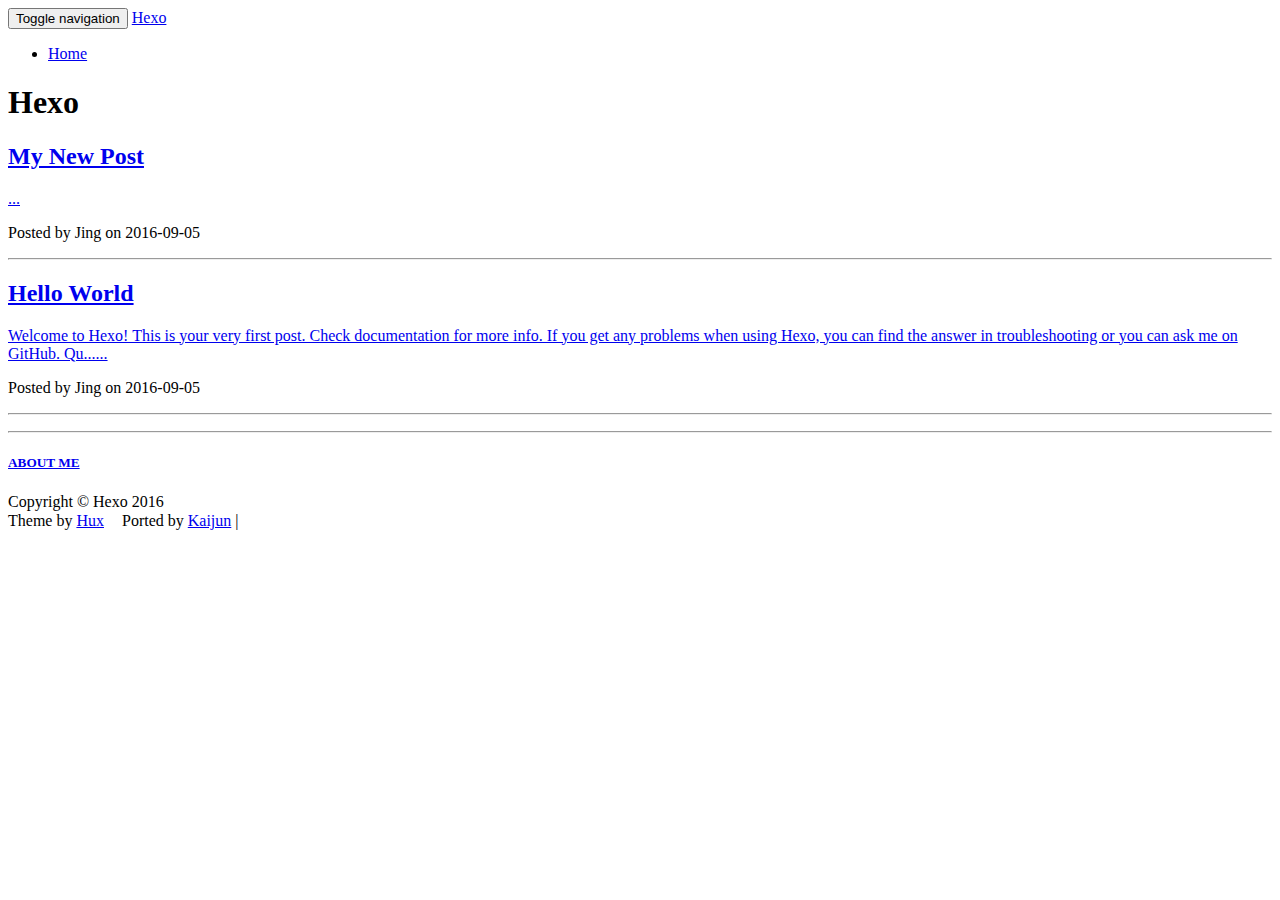
==== commit feca7f06: "Site updated: 2016-09-18 19:43:14" ====
--- a/index.html
+++ b/index.html
@@ -1,601 +1,388 @@
-<!doctype html>
-
-
-
-  
-
-
-<html class="theme-next pisces use-motion">
+<!DOCTYPE html>
+<html lang="en">
+
+<!-- Head tag -->
 <head>
-  <meta charset="UTF-8"/>
-<meta http-equiv="X-UA-Compatible" content="IE=edge,chrome=1" />
-<meta name="viewport" content="width=device-width, initial-scale=1, maximum-scale=1"/>
-
-
-
-<meta http-equiv="Cache-Control" content="no-transform" />
-<meta http-equiv="Cache-Control" content="no-siteapp" />
-
-
-
-
-
-
-
-
-
-
-
-
-  
-  
-  <link href="/vendors/fancybox/source/jquery.fancybox.css?v=2.1.5" rel="stylesheet" type="text/css" />
-
-
-
-
-  
-  
-  
-  
-
-  
+    <meta charset="utf-8">
+    <meta http-equiv="X-UA-Compatible" content="IE=edge">
+    <meta name="google-site-verification" content="xBT4GhYoi5qRD5tr338pgPM5OWHHIDR6mNg1a3euekI" />
+    <meta name="viewport" content="width=device-width, initial-scale=1">
+    <meta name="description" content="null">
+    <meta name="keyword"  content="undefined">
+    <link rel="shortcut icon" href="/img/favicon.ico">
+
+    <title>
+        
+          undefined
+        
+    </title>
+
+    <link rel="canonical" href="http://yoursite.com/">
+
+    <!-- Bootstrap Core CSS -->
+    <link rel="stylesheet" href="/css/bootstrap.min.css">
+
+    <!-- Custom CSS -->
+    <link rel="stylesheet" href="/css/hux-blog.min.css">
+
+    <!-- Pygments Highlight CSS -->
+    <link rel="stylesheet" href="/css/highlight.css">
+
+    <!-- Custom Fonts -->
+    <!-- <link href="http://maxcdn.bootstrapcdn.com/font-awesome/4.3.0/css/font-awesome.min.css" rel="stylesheet" type="text/css"> -->
+    <!-- Hux change font-awesome CDN to qiniu -->
+    <link href="http://cdn.staticfile.org/font-awesome/4.5.0/css/font-awesome.min.css" rel="stylesheet" type="text/css">
+
+
+    <!-- Hux Delete, sad but pending in China
+    <link href='http://fonts.googleapis.com/css?family=Lora:400,700,400italic,700italic' rel='stylesheet' type='text/css'>
+    <link href='http://fonts.googleapis.com/css?family=Open+Sans:300italic,400italic,600italic,700italic,800italic,400,300,600,700,800' rel='stylesheet' type='text/
+    css'>
+    -->
+
+
+    <!-- HTML5 Shim and Respond.js IE8 support of HTML5 elements and media queries -->
+    <!-- WARNING: Respond.js doesn't work if you view the page via file:// -->
+    <!--[if lt IE 9]>
+        <script src="https://oss.maxcdn.com/libs/html5shiv/3.7.0/html5shiv.js"></script>
+        <script src="https://oss.maxcdn.com/libs/respond.js/1.4.2/respond.min.js"></script>
+    <![endif]-->
+
+    <!-- ga & ba script hoook -->
+    <script></script>
+</head>
+
+
+<!-- hack iOS CSS :active style -->
+<body ontouchstart="">
+
+    <!-- Navigation -->
+<nav class="navbar navbar-default navbar-custom navbar-fixed-top">
+    <div class="container-fluid">
+        <!-- Brand and toggle get grouped for better mobile display -->
+        <div class="navbar-header page-scroll">
+            <button type="button" class="navbar-toggle">
+                <span class="sr-only">Toggle navigation</span>
+                <span class="icon-bar"></span>
+                <span class="icon-bar"></span>
+                <span class="icon-bar"></span>
+            </button>
+            <a class="navbar-brand" href="/">Hexo</a>
+        </div>
+
+        <!-- Collect the nav links, forms, and other content for toggling -->
+        <!-- Known Issue, found by Hux:
+            <nav>'s height woule be hold on by its content.
+            so, when navbar scale out, the <nav> will cover tags.
+            also mask any touch event of tags, unfortunately.
+        -->
+        <div id="huxblog_navbar">
+            <div class="navbar-collapse">
+                <ul class="nav navbar-nav navbar-right">
+                    <li>
+                        <a href="/">Home</a>
+                    </li>
+
+                    
+                    
+                </ul>
+            </div>
+        </div>
+        <!-- /.navbar-collapse -->
+    </div>
+    <!-- /.container -->
+</nav>
+<script>
+    // Drop Bootstarp low-performance Navbar
+    // Use customize navbar with high-quality material design animation
+    // in high-perf jank-free CSS3 implementation
+    var $body   = document.body;
+    var $toggle = document.querySelector('.navbar-toggle');
+    var $navbar = document.querySelector('#huxblog_navbar');
+    var $collapse = document.querySelector('.navbar-collapse');
+
+    $toggle.addEventListener('click', handleMagic)
+    function handleMagic(e){
+        if ($navbar.className.indexOf('in') > 0) {
+        // CLOSE
+            $navbar.className = " ";
+            // wait until animation end.
+            setTimeout(function(){
+                // prevent frequently toggle
+                if($navbar.className.indexOf('in') < 0) {
+                    $collapse.style.height = "0px"
+                }
+            },400)
+        }else{
+        // OPEN
+            $collapse.style.height = "auto"
+            $navbar.className += " in";
+        }
+    }
+</script>
+
+
+    <!-- Main Content -->
+    <!-- Page Header -->
+<header class="intro-header" style="background-image: url('/undefined')">
+    <div class="container">
+        <div class="row">
+            <div class="col-lg-8 col-lg-offset-2 col-md-10 col-md-offset-1 ">
+                <div class="site-heading">
+                    <h1>Hexo</h1>
+                    <!--<hr class="small">-->
+                    <span class="subheading"></span>
+                </div>
+            </div>
+        </div>
+    </div>
+</header>
+
+
+
+<!-- Main Content -->
+<div class="container">
+    <div class="row">
+        
+
+<!-- USE SIDEBAR -->
+    <!-- Post Container -->
+            <div class="
+                col-lg-8 col-lg-offset-1
+                col-md-8 col-md-offset-1
+                col-sm-12
+                col-xs-12
+                post-container
+            ">
+            
+                <!-- Main Content -->
+
+
+<div class="post-preview">
+
+    <a href="/2016/09/05/My-New-Post/">
+        <h2 class="post-title">
+            My New Post
+        </h2>
+        <h3 class="post-subtitle">
+            
+        </h3>
+        <div class="post-content-preview">
+            ...
+        </div>
+    </a>
+    <p class="post-meta">
+        Posted by Jing on
+        2016-09-05
+    </p>
+
+</div>
+<hr>
+
+<div class="post-preview">
+
+    <a href="/2016/09/05/hello-world/">
+        <h2 class="post-title">
+            Hello World
+        </h2>
+        <h3 class="post-subtitle">
+            
+        </h3>
+        <div class="post-content-preview">
+            Welcome to Hexo! This is your very first post. Check documentation for more info. If you get any problems when using Hexo, you can find the answer in troubleshooting or you can ask me on GitHub.
+Qu......
+        </div>
+    </a>
+    <p class="post-meta">
+        Posted by Jing on
+        2016-09-05
+    </p>
+
+</div>
+<hr>
+
+
+
+<!-- Pager -->
+
+<ul class="pager">
     
     
-  
-
-  
-
-  
-
-  
-
-  
-
-  
-    
-    
-    <link href="//fonts.googleapis.com/css?family=Lato:300,300italic,400,400italic,700,700italic&subset=latin,latin-ext" rel="stylesheet" type="text/css">
-  
-
-
-
-
-
-
-<link href="/vendors/font-awesome/css/font-awesome.min.css?v=4.4.0" rel="stylesheet" type="text/css" />
-
-<link href="/css/main.css?v=5.0.1" rel="stylesheet" type="text/css" />
-
-
-  <meta name="keywords" content="Hexo, NexT" />
-
-
-
-
-
-
-
-
-  <link rel="shortcut icon" type="image/x-icon" href="/favicon.ico?v=5.0.1" />
-
-
-
-
-
-
-<meta property="og:type" content="website">
-<meta property="og:title" content="Hexo">
-<meta property="og:url" content="http://yoursite.com/index.html">
-<meta property="og:site_name" content="Hexo">
-<meta name="twitter:card" content="summary">
-<meta name="twitter:title" content="Hexo">
-
-
-
-<script type="text/javascript" id="hexo.configuration">
-  var NexT = window.NexT || {};
-  var CONFIG = {
-    scheme: 'Pisces',
-    sidebar: {"position":"left","display":"post"},
-    fancybox: true,
-    motion: true,
-    duoshuo: {
-      userId: 0,
-      author: 'Author'
+</ul>
+
+
+
+                <!-- 如果开启评论功能 -->
+                
+
+            </div>
+    <!-- Sidebar Container -->
+            <div class="
+                col-lg-3 col-lg-offset-0
+                col-md-3 col-md-offset-0
+                col-sm-12
+                col-xs-12
+                sidebar-container
+            ">
+                <!-- Featured Tags -->
+                
+
+                <!-- Short About -->
+                <section class="visible-md visible-lg">
+                    <hr><h5><a href="/about/">ABOUT ME</a></h5>
+                    <div class="short-about">
+
+                        
+
+                        
+
+                        <!-- SNS Link -->
+                        <ul class="list-inline">
+                            
+                            
+                            
+
+                            
+
+                            
+
+                            
+                            
+                            
+                            
+                        </ul>
+                    </div>
+                </section>
+                
+                <!-- Friends Blog -->
+                
+            </div>
+        
+    </div>
+</div>
+
+
+    <!-- Footer -->
+    <!-- Footer -->
+<footer>
+    <div class="container">
+        <div class="row">
+            <div class="col-lg-8 col-lg-offset-2 col-md-10 col-md-offset-1">
+                <ul class="list-inline text-center">
+                
+                
+                
+
+                
+
+                
+
+                
+
+                
+
+                </ul>
+                <p class="copyright text-muted">
+                    Copyright &copy; Hexo 2016 
+                    <br>
+                    Theme by <a href="http://huangxuan.me">Hux</a> 
+                    <span style="display: inline-block; margin: 0 5px;">
+                        <i class="fa fa-heart"></i>
+                    </span> 
+                    Ported by <a href="http://blog.kaijun.rocks">Kaijun</a> | 
+                    <iframe
+                        style="margin-left: 2px; margin-bottom:-5px;"
+                        frameborder="0" scrolling="0" width="91px" height="20px"
+                        src="https://ghbtns.com/github-btn.html?user=kaijun&repo=hexo-theme-huxblog&type=star&count=true" >
+                    </iframe>
+                </p>
+            </div>
+        </div>
+    </div>
+</footer>
+
+<!-- jQuery -->
+<script src="/js/jquery.min.js"></script>
+
+<!-- Bootstrap Core JavaScript -->
+<script src="/js/bootstrap.min.js"></script>
+
+<!-- Custom Theme JavaScript -->
+<script src="/js/hux-blog.min.js"></script>
+
+
+<!-- async load function -->
+<script>
+    function async(u, c) {
+      var d = document, t = 'script',
+          o = d.createElement(t),
+          s = d.getElementsByTagName(t)[0];
+      o.src = u;
+      if (c) { o.addEventListener('load', function (e) { c(null, e); }, false); }
+      s.parentNode.insertBefore(o, s);
     }
-  };
 </script>
 
-  <title> Hexo </title>
-</head>
-
-<body itemscope itemtype="http://schema.org/WebPage" lang="">
-
-  
-
-
-
-
-
-
-
-
-
-
-  
-  
-    
-  
-
-  <div class="container one-collumn sidebar-position-left 
-   page-home 
- ">
-    <div class="headband"></div>
-
-    <header id="header" class="header" itemscope itemtype="http://schema.org/WPHeader">
-      <div class="header-inner"><div class="site-meta ">
-  
-
-  <div class="custom-logo-site-title">
-    <a href="/"  class="brand" rel="start">
-      <span class="logo-line-before"><i></i></span>
-      <span class="site-title">Hexo</span>
-      <span class="logo-line-after"><i></i></span>
-    </a>
-  </div>
-  <p class="site-subtitle"></p>
-</div>
-
-<div class="site-nav-toggle">
-  <button>
-    <span class="btn-bar"></span>
-    <span class="btn-bar"></span>
-    <span class="btn-bar"></span>
-  </button>
-</div>
-
-<nav class="site-nav">
-  
-
-  
-    <ul id="menu" class="menu">
-      
-        
-        <li class="menu-item menu-item-home">
-          <a href="/" rel="section">
-            
-              <i class="menu-item-icon fa fa-fw fa-home"></i> <br />
-            
-            Startseite
-          </a>
-        </li>
-      
-        
-        <li class="menu-item menu-item-archives">
-          <a href="/archives" rel="section">
-            
-              <i class="menu-item-icon fa fa-fw fa-archive"></i> <br />
-            
-            Archiv
-          </a>
-        </li>
-      
-        
-        <li class="menu-item menu-item-tags">
-          <a href="/tags" rel="section">
-            
-              <i class="menu-item-icon fa fa-fw fa-tags"></i> <br />
-            
-            Tags
-          </a>
-        </li>
-      
-
-      
-    </ul>
-  
-
-  
-</nav>
-
- </div>
-    </header>
-
-    <main id="main" class="main">
-      <div class="main-inner">
-        <div class="content-wrap">
-          <div id="content" class="content">
-            
-  <section id="posts" class="posts-expand">
-    
-      
-
-  
-  
-
-  
-  
-  
-
-  <article class="post post-type-normal " itemscope itemtype="http://schema.org/Article">
-
-    
-      <header class="post-header">
-
-        
-        
-          <h1 class="post-title" itemprop="name headline">
-            
-            
-              
-                
-                <a class="post-title-link" href="/2016/09/05/My-New-Post/" itemprop="url">
-                  My New Post
-                </a>
-              
-            
-          </h1>
-        
-
-        <div class="post-meta">
-          <span class="post-time">
-            <span class="post-meta-item-icon">
-              <i class="fa fa-calendar-o"></i>
-            </span>
-            <span class="post-meta-item-text">Veröffentlicht am</span>
-            <time itemprop="dateCreated" datetime="2016-09-05T20:30:44+08:00" content="2016-09-05">
-              2016-09-05
-            </time>
-          </span>
-
-          
-
-          
-            
-          
-
-          
-
-          
-          
-
-          
-        </div>
-      </header>
-    
-
-
-    <div class="post-body" itemprop="articleBody">
-
-      
-      
-
-      
-        
-          
-            
-          
-        
-      
-    </div>
-
-    <div>
-      
-    </div>
-
-    <div>
-      
-    </div>
-
-    <footer class="post-footer">
-      
-
-      
-
-      
-      
-        <div class="post-eof"></div>
-      
-    </footer>
-  </article>
-
-
-    
-      
-
-  
-  
-
-  
-  
-  
-
-  <article class="post post-type-normal " itemscope itemtype="http://schema.org/Article">
-
-    
-      <header class="post-header">
-
-        
-        
-          <h1 class="post-title" itemprop="name headline">
-            
-            
-              
-                
-                <a class="post-title-link" href="/2016/09/05/hello-world/" itemprop="url">
-                  Hello World
-                </a>
-              
-            
-          </h1>
-        
-
-        <div class="post-meta">
-          <span class="post-time">
-            <span class="post-meta-item-icon">
-              <i class="fa fa-calendar-o"></i>
-            </span>
-            <span class="post-meta-item-text">Veröffentlicht am</span>
-            <time itemprop="dateCreated" datetime="2016-09-05T20:09:57+08:00" content="2016-09-05">
-              2016-09-05
-            </time>
-          </span>
-
-          
-
-          
-            
-          
-
-          
-
-          
-          
-
-          
-        </div>
-      </header>
-    
-
-
-    <div class="post-body" itemprop="articleBody">
-
-      
-      
-
-      
-        
-          
-            <p>Welcome to <a href="https://hexo.io/" target="_blank" rel="external">Hexo</a>! This is your very first post. Check <a href="https://hexo.io/docs/" target="_blank" rel="external">documentation</a> for more info. If you get any problems when using Hexo, you can find the answer in <a href="https://hexo.io/docs/troubleshooting.html" target="_blank" rel="external">troubleshooting</a> or you can ask me on <a href="https://github.com/hexojs/hexo/issues" target="_blank" rel="external">GitHub</a>.</p>
-<h2 id="Quick-Start"><a href="#Quick-Start" class="headerlink" title="Quick Start"></a>Quick Start</h2><h3 id="Create-a-new-post"><a href="#Create-a-new-post" class="headerlink" title="Create a new post"></a>Create a new post</h3><figure class="highlight bash"><table><tr><td class="gutter"><pre><div class="line">1</div></pre></td><td class="code"><pre><div class="line">$ hexo new <span class="string">"My New Post"</span></div></pre></td></tr></table></figure>
-<p>More info: <a href="https://hexo.io/docs/writing.html" target="_blank" rel="external">Writing</a></p>
-<h3 id="Run-server"><a href="#Run-server" class="headerlink" title="Run server"></a>Run server</h3><figure class="highlight bash"><table><tr><td class="gutter"><pre><div class="line">1</div></pre></td><td class="code"><pre><div class="line">$ hexo server</div></pre></td></tr></table></figure>
-<p>More info: <a href="https://hexo.io/docs/server.html" target="_blank" rel="external">Server</a></p>
-<h3 id="Generate-static-files"><a href="#Generate-static-files" class="headerlink" title="Generate static files"></a>Generate static files</h3><figure class="highlight bash"><table><tr><td class="gutter"><pre><div class="line">1</div></pre></td><td class="code"><pre><div class="line">$ hexo generate</div></pre></td></tr></table></figure>
-<p>More info: <a href="https://hexo.io/docs/generating.html" target="_blank" rel="external">Generating</a></p>
-<h3 id="Deploy-to-remote-sites"><a href="#Deploy-to-remote-sites" class="headerlink" title="Deploy to remote sites"></a>Deploy to remote sites</h3><figure class="highlight bash"><table><tr><td class="gutter"><pre><div class="line">1</div></pre></td><td class="code"><pre><div class="line">$ hexo deploy</div></pre></td></tr></table></figure>
-<p>More info: <a href="https://hexo.io/docs/deployment.html" target="_blank" rel="external">Deployment</a></p>
-
-          
-        
-      
-    </div>
-
-    <div>
-      
-    </div>
-
-    <div>
-      
-    </div>
-
-    <footer class="post-footer">
-      
-
-      
-
-      
-      
-        <div class="post-eof"></div>
-      
-    </footer>
-  </article>
-
-
-    
-  </section>
-
-  
-
-
-          </div>
-          
-
-
-          
-
-        </div>
-        
-          
-  
-  <div class="sidebar-toggle">
-    <div class="sidebar-toggle-line-wrap">
-      <span class="sidebar-toggle-line sidebar-toggle-line-first"></span>
-      <span class="sidebar-toggle-line sidebar-toggle-line-middle"></span>
-      <span class="sidebar-toggle-line sidebar-toggle-line-last"></span>
-    </div>
-  </div>
-
-  <aside id="sidebar" class="sidebar">
-    <div class="sidebar-inner">
-
-      
-
-      
-
-      <section class="site-overview sidebar-panel  sidebar-panel-active ">
-        <div class="site-author motion-element" itemprop="author" itemscope itemtype="http://schema.org/Person">
-          <img class="site-author-image" itemprop="image"
-               src="/images/avatar.gif"
-               alt="John Doe" />
-          <p class="site-author-name" itemprop="name">John Doe</p>
-          <p class="site-description motion-element" itemprop="description"></p>
-        </div>
-        <nav class="site-state motion-element">
-          <div class="site-state-item site-state-posts">
-            <a href="/archives">
-              <span class="site-state-item-count">2</span>
-              <span class="site-state-item-name">Artikel</span>
-            </a>
-          </div>
-
-          
-
-          
-
-        </nav>
-
-        
-
-        <div class="links-of-author motion-element">
-          
-        </div>
-
-        
-        
-
-        
-        
-
-      </section>
-
-      
-
-    </div>
-  </aside>
-
-
-        
-      </div>
-    </main>
-
-    <footer id="footer" class="footer">
-      <div class="footer-inner">
-        <div class="copyright" >
-  
-  &copy; 
-  <span itemprop="copyrightYear">2016</span>
-  <span class="with-love">
-    <i class="fa fa-heart"></i>
-  </span>
-  <span class="author" itemprop="copyrightHolder">John Doe</span>
-</div>
-
-<div class="powered-by">
-  Erstellt mit  <a class="theme-link" href="http://hexo.io">Hexo</a>
-</div>
-
-<div class="theme-info">
-  Theme -
-  <a class="theme-link" href="https://github.com/iissnan/hexo-theme-next">
-    NexT.Pisces
-  </a>
-</div>
-
-        
-
-        
-      </div>
-    </footer>
-
-    <div class="back-to-top">
-      <i class="fa fa-arrow-up"></i>
-    </div>
-  </div>
-
-  
-
-<script type="text/javascript">
-  if (Object.prototype.toString.call(window.Promise) !== '[object Function]') {
-    window.Promise = null;
-  }
+<!-- 
+     Because of the native support for backtick-style fenced code blocks 
+     right within the Markdown is landed in Github Pages, 
+     From V1.6, There is no need for Highlight.js, 
+     so Huxblog drops it officially.
+
+     - https://github.com/blog/2100-github-pages-now-faster-and-simpler-with-jekyll-3-0  
+     - https://help.github.com/articles/creating-and-highlighting-code-blocks/    
+-->
+<!--
+    <script>
+        async("http://cdn.bootcss.com/highlight.js/8.6/highlight.min.js", function(){
+            hljs.initHighlightingOnLoad();
+        })
+    </script>
+    <link href="http://cdn.bootcss.com/highlight.js/8.6/styles/github.min.css" rel="stylesheet">
+-->
+
+
+<!-- jquery.tagcloud.js -->
+<script>
+    // only load tagcloud.js in tag.html
+    if($('#tag_cloud').length !== 0){
+        async("http://yoursite.com/js/jquery.tagcloud.js",function(){
+            $.fn.tagcloud.defaults = {
+                //size: {start: 1, end: 1, unit: 'em'},
+                color: {start: '#bbbbee', end: '#0085a1'},
+            };
+            $('#tag_cloud a').tagcloud();
+        })
+    }
 </script>
 
-
-
-
-
-
-
-
-
-  
-
-
-
-  
-  <script type="text/javascript" src="/vendors/jquery/index.js?v=2.1.3"></script>
-
-  
-  <script type="text/javascript" src="/vendors/fastclick/lib/fastclick.min.js?v=1.0.6"></script>
-
-  
-  <script type="text/javascript" src="/vendors/jquery_lazyload/jquery.lazyload.js?v=1.9.7"></script>
-
-  
-  <script type="text/javascript" src="/vendors/velocity/velocity.min.js?v=1.2.1"></script>
-
-  
-  <script type="text/javascript" src="/vendors/velocity/velocity.ui.min.js?v=1.2.1"></script>
-
-  
-  <script type="text/javascript" src="/vendors/fancybox/source/jquery.fancybox.pack.js?v=2.1.5"></script>
-
-
-  
-
-
-  <script type="text/javascript" src="/js/src/utils.js?v=5.0.1"></script>
-
-  <script type="text/javascript" src="/js/src/motion.js?v=5.0.1"></script>
-
-
-
-  
-  
-
-
-  <script type="text/javascript" src="/js/src/affix.js?v=5.0.1"></script>
-
-  <script type="text/javascript" src="/js/src/schemes/pisces.js?v=5.0.1"></script>
-
-
-
-  
-
-  
-
-
-  <script type="text/javascript" src="/js/src/bootstrap.js?v=5.0.1"></script>
-
-
-
-  
-
-
-
-  
-
-
-
-  
-  
-  
-
-  
-
-  
+<!--fastClick.js -->
+<script>
+    async("http://cdn.bootcss.com/fastclick/1.0.6/fastclick.min.js", function(){
+        var $nav = document.querySelector("nav");
+        if($nav) FastClick.attach($nav);
+    })
+</script>
+
+
+<!-- Google Analytics -->
+
+
+
+
+<!-- Baidu Tongji -->
+
+
+<!-- Side Catalog -->
+
+
+
+
+
+<!-- Image to hack wechat -->
+<img src="http://yoursite.com/img/icon_wechat.png" width="0" height="0" />
+<!-- Migrate from head to bottom, no longer block render and still work -->
 
 </body>
+
 </html>
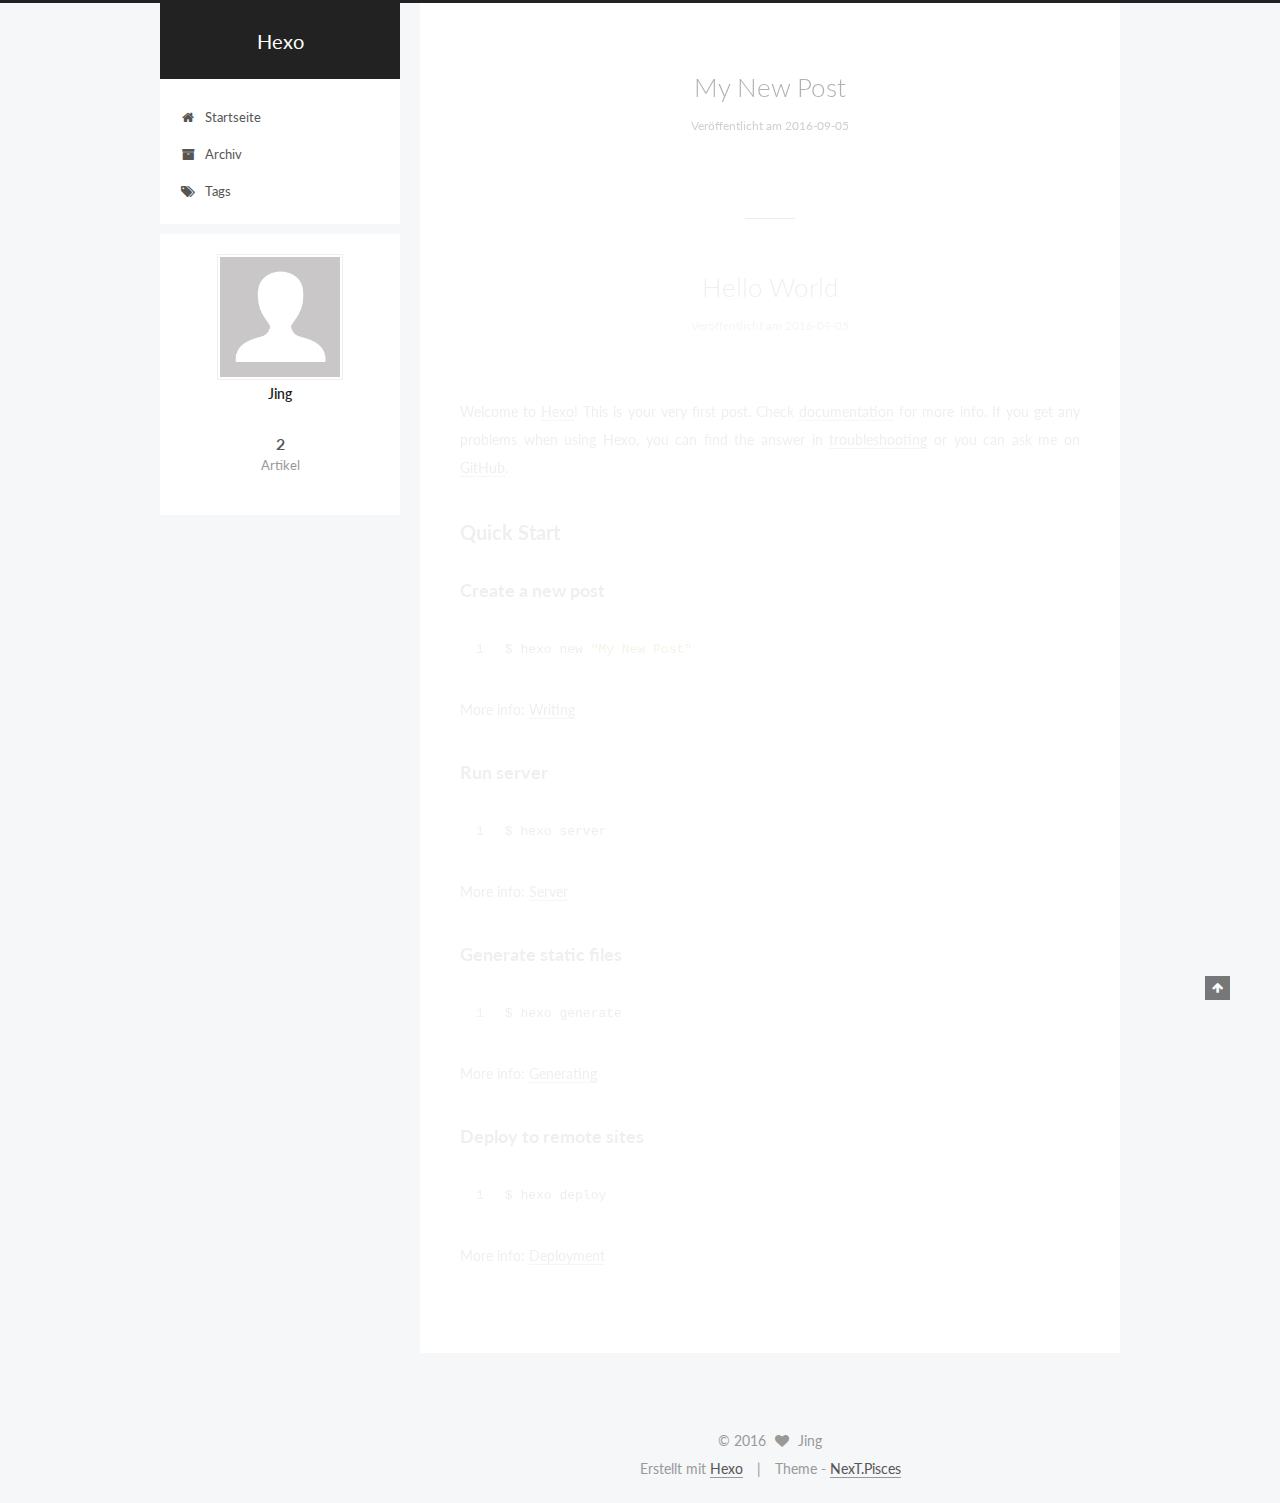
==== commit 133c7dc0: "Site updated: 2016-09-18 20:08:28" ====
--- a/index.html
+++ b/index.html
@@ -1,388 +1,601 @@
-<!DOCTYPE html>
-<html lang="en">
-
-<!-- Head tag -->
+<!doctype html>
+
+
+
+  
+
+
+<html class="theme-next pisces use-motion">
 <head>
-    <meta charset="utf-8">
-    <meta http-equiv="X-UA-Compatible" content="IE=edge">
-    <meta name="google-site-verification" content="xBT4GhYoi5qRD5tr338pgPM5OWHHIDR6mNg1a3euekI" />
-    <meta name="viewport" content="width=device-width, initial-scale=1">
-    <meta name="description" content="null">
-    <meta name="keyword"  content="undefined">
-    <link rel="shortcut icon" href="/img/favicon.ico">
-
-    <title>
-        
-          undefined
-        
-    </title>
-
-    <link rel="canonical" href="http://yoursite.com/">
-
-    <!-- Bootstrap Core CSS -->
-    <link rel="stylesheet" href="/css/bootstrap.min.css">
-
-    <!-- Custom CSS -->
-    <link rel="stylesheet" href="/css/hux-blog.min.css">
-
-    <!-- Pygments Highlight CSS -->
-    <link rel="stylesheet" href="/css/highlight.css">
-
-    <!-- Custom Fonts -->
-    <!-- <link href="http://maxcdn.bootstrapcdn.com/font-awesome/4.3.0/css/font-awesome.min.css" rel="stylesheet" type="text/css"> -->
-    <!-- Hux change font-awesome CDN to qiniu -->
-    <link href="http://cdn.staticfile.org/font-awesome/4.5.0/css/font-awesome.min.css" rel="stylesheet" type="text/css">
-
-
-    <!-- Hux Delete, sad but pending in China
-    <link href='http://fonts.googleapis.com/css?family=Lora:400,700,400italic,700italic' rel='stylesheet' type='text/css'>
-    <link href='http://fonts.googleapis.com/css?family=Open+Sans:300italic,400italic,600italic,700italic,800italic,400,300,600,700,800' rel='stylesheet' type='text/
-    css'>
-    -->
-
-
-    <!-- HTML5 Shim and Respond.js IE8 support of HTML5 elements and media queries -->
-    <!-- WARNING: Respond.js doesn't work if you view the page via file:// -->
-    <!--[if lt IE 9]>
-        <script src="https://oss.maxcdn.com/libs/html5shiv/3.7.0/html5shiv.js"></script>
-        <script src="https://oss.maxcdn.com/libs/respond.js/1.4.2/respond.min.js"></script>
-    <![endif]-->
-
-    <!-- ga & ba script hoook -->
-    <script></script>
+  <meta charset="UTF-8"/>
+<meta http-equiv="X-UA-Compatible" content="IE=edge,chrome=1" />
+<meta name="viewport" content="width=device-width, initial-scale=1, maximum-scale=1"/>
+
+
+
+<meta http-equiv="Cache-Control" content="no-transform" />
+<meta http-equiv="Cache-Control" content="no-siteapp" />
+
+
+
+
+
+
+
+
+
+
+
+
+  
+  
+  <link href="/vendors/fancybox/source/jquery.fancybox.css?v=2.1.5" rel="stylesheet" type="text/css" />
+
+
+
+
+  
+  
+  
+  
+
+  
+    
+    
+  
+
+  
+
+  
+
+  
+
+  
+
+  
+    
+    
+    <link href="//fonts.googleapis.com/css?family=Lato:300,300italic,400,400italic,700,700italic&subset=latin,latin-ext" rel="stylesheet" type="text/css">
+  
+
+
+
+
+
+
+<link href="/vendors/font-awesome/css/font-awesome.min.css?v=4.4.0" rel="stylesheet" type="text/css" />
+
+<link href="/css/main.css?v=5.0.1" rel="stylesheet" type="text/css" />
+
+
+  <meta name="keywords" content="Hexo, NexT" />
+
+
+
+
+
+
+
+
+  <link rel="shortcut icon" type="image/x-icon" href="/favicon.ico?v=5.0.1" />
+
+
+
+
+
+
+<meta property="og:type" content="website">
+<meta property="og:title" content="Hexo">
+<meta property="og:url" content="http://yoursite.com/index.html">
+<meta property="og:site_name" content="Hexo">
+<meta name="twitter:card" content="summary">
+<meta name="twitter:title" content="Hexo">
+
+
+
+<script type="text/javascript" id="hexo.configuration">
+  var NexT = window.NexT || {};
+  var CONFIG = {
+    scheme: 'Pisces',
+    sidebar: {"position":"left","display":"post"},
+    fancybox: true,
+    motion: true,
+    duoshuo: {
+      userId: 0,
+      author: 'Author'
+    }
+  };
+</script>
+
+  <title> Hexo </title>
 </head>
 
-
-<!-- hack iOS CSS :active style -->
-<body ontouchstart="">
-
-    <!-- Navigation -->
-<nav class="navbar navbar-default navbar-custom navbar-fixed-top">
-    <div class="container-fluid">
-        <!-- Brand and toggle get grouped for better mobile display -->
-        <div class="navbar-header page-scroll">
-            <button type="button" class="navbar-toggle">
-                <span class="sr-only">Toggle navigation</span>
-                <span class="icon-bar"></span>
-                <span class="icon-bar"></span>
-                <span class="icon-bar"></span>
-            </button>
-            <a class="navbar-brand" href="/">Hexo</a>
+<body itemscope itemtype="http://schema.org/WebPage" lang="">
+
+  
+
+
+
+
+
+
+
+
+
+
+  
+  
+    
+  
+
+  <div class="container one-collumn sidebar-position-left 
+   page-home 
+ ">
+    <div class="headband"></div>
+
+    <header id="header" class="header" itemscope itemtype="http://schema.org/WPHeader">
+      <div class="header-inner"><div class="site-meta ">
+  
+
+  <div class="custom-logo-site-title">
+    <a href="/"  class="brand" rel="start">
+      <span class="logo-line-before"><i></i></span>
+      <span class="site-title">Hexo</span>
+      <span class="logo-line-after"><i></i></span>
+    </a>
+  </div>
+  <p class="site-subtitle"></p>
+</div>
+
+<div class="site-nav-toggle">
+  <button>
+    <span class="btn-bar"></span>
+    <span class="btn-bar"></span>
+    <span class="btn-bar"></span>
+  </button>
+</div>
+
+<nav class="site-nav">
+  
+
+  
+    <ul id="menu" class="menu">
+      
+        
+        <li class="menu-item menu-item-home">
+          <a href="/" rel="section">
+            
+              <i class="menu-item-icon fa fa-fw fa-home"></i> <br />
+            
+            Startseite
+          </a>
+        </li>
+      
+        
+        <li class="menu-item menu-item-archives">
+          <a href="/archives" rel="section">
+            
+              <i class="menu-item-icon fa fa-fw fa-archive"></i> <br />
+            
+            Archiv
+          </a>
+        </li>
+      
+        
+        <li class="menu-item menu-item-tags">
+          <a href="/tags" rel="section">
+            
+              <i class="menu-item-icon fa fa-fw fa-tags"></i> <br />
+            
+            Tags
+          </a>
+        </li>
+      
+
+      
+    </ul>
+  
+
+  
+</nav>
+
+ </div>
+    </header>
+
+    <main id="main" class="main">
+      <div class="main-inner">
+        <div class="content-wrap">
+          <div id="content" class="content">
+            
+  <section id="posts" class="posts-expand">
+    
+      
+
+  
+  
+
+  
+  
+  
+
+  <article class="post post-type-normal " itemscope itemtype="http://schema.org/Article">
+
+    
+      <header class="post-header">
+
+        
+        
+          <h1 class="post-title" itemprop="name headline">
+            
+            
+              
+                
+                <a class="post-title-link" href="/2016/09/05/My-New-Post/" itemprop="url">
+                  My New Post
+                </a>
+              
+            
+          </h1>
+        
+
+        <div class="post-meta">
+          <span class="post-time">
+            <span class="post-meta-item-icon">
+              <i class="fa fa-calendar-o"></i>
+            </span>
+            <span class="post-meta-item-text">Veröffentlicht am</span>
+            <time itemprop="dateCreated" datetime="2016-09-05T20:30:44+08:00" content="2016-09-05">
+              2016-09-05
+            </time>
+          </span>
+
+          
+
+          
+            
+          
+
+          
+
+          
+          
+
+          
         </div>
-
-        <!-- Collect the nav links, forms, and other content for toggling -->
-        <!-- Known Issue, found by Hux:
-            <nav>'s height woule be hold on by its content.
-            so, when navbar scale out, the <nav> will cover tags.
-            also mask any touch event of tags, unfortunately.
-        -->
-        <div id="huxblog_navbar">
-            <div class="navbar-collapse">
-                <ul class="nav navbar-nav navbar-right">
-                    <li>
-                        <a href="/">Home</a>
-                    </li>
-
-                    
-                    
-                </ul>
-            </div>
+      </header>
+    
+
+
+    <div class="post-body" itemprop="articleBody">
+
+      
+      
+
+      
+        
+          
+            
+          
+        
+      
+    </div>
+
+    <div>
+      
+    </div>
+
+    <div>
+      
+    </div>
+
+    <footer class="post-footer">
+      
+
+      
+
+      
+      
+        <div class="post-eof"></div>
+      
+    </footer>
+  </article>
+
+
+    
+      
+
+  
+  
+
+  
+  
+  
+
+  <article class="post post-type-normal " itemscope itemtype="http://schema.org/Article">
+
+    
+      <header class="post-header">
+
+        
+        
+          <h1 class="post-title" itemprop="name headline">
+            
+            
+              
+                
+                <a class="post-title-link" href="/2016/09/05/hello-world/" itemprop="url">
+                  Hello World
+                </a>
+              
+            
+          </h1>
+        
+
+        <div class="post-meta">
+          <span class="post-time">
+            <span class="post-meta-item-icon">
+              <i class="fa fa-calendar-o"></i>
+            </span>
+            <span class="post-meta-item-text">Veröffentlicht am</span>
+            <time itemprop="dateCreated" datetime="2016-09-05T20:09:57+08:00" content="2016-09-05">
+              2016-09-05
+            </time>
+          </span>
+
+          
+
+          
+            
+          
+
+          
+
+          
+          
+
+          
         </div>
-        <!-- /.navbar-collapse -->
-    </div>
-    <!-- /.container -->
-</nav>
-<script>
-    // Drop Bootstarp low-performance Navbar
-    // Use customize navbar with high-quality material design animation
-    // in high-perf jank-free CSS3 implementation
-    var $body   = document.body;
-    var $toggle = document.querySelector('.navbar-toggle');
-    var $navbar = document.querySelector('#huxblog_navbar');
-    var $collapse = document.querySelector('.navbar-collapse');
-
-    $toggle.addEventListener('click', handleMagic)
-    function handleMagic(e){
-        if ($navbar.className.indexOf('in') > 0) {
-        // CLOSE
-            $navbar.className = " ";
-            // wait until animation end.
-            setTimeout(function(){
-                // prevent frequently toggle
-                if($navbar.className.indexOf('in') < 0) {
-                    $collapse.style.height = "0px"
-                }
-            },400)
-        }else{
-        // OPEN
-            $collapse.style.height = "auto"
-            $navbar.className += " in";
-        }
-    }
+      </header>
+    
+
+
+    <div class="post-body" itemprop="articleBody">
+
+      
+      
+
+      
+        
+          
+            <p>Welcome to <a href="https://hexo.io/" target="_blank" rel="external">Hexo</a>! This is your very first post. Check <a href="https://hexo.io/docs/" target="_blank" rel="external">documentation</a> for more info. If you get any problems when using Hexo, you can find the answer in <a href="https://hexo.io/docs/troubleshooting.html" target="_blank" rel="external">troubleshooting</a> or you can ask me on <a href="https://github.com/hexojs/hexo/issues" target="_blank" rel="external">GitHub</a>.</p>
+<h2 id="Quick-Start"><a href="#Quick-Start" class="headerlink" title="Quick Start"></a>Quick Start</h2><h3 id="Create-a-new-post"><a href="#Create-a-new-post" class="headerlink" title="Create a new post"></a>Create a new post</h3><figure class="highlight bash"><table><tr><td class="gutter"><pre><div class="line">1</div></pre></td><td class="code"><pre><div class="line">$ hexo new <span class="string">"My New Post"</span></div></pre></td></tr></table></figure>
+<p>More info: <a href="https://hexo.io/docs/writing.html" target="_blank" rel="external">Writing</a></p>
+<h3 id="Run-server"><a href="#Run-server" class="headerlink" title="Run server"></a>Run server</h3><figure class="highlight bash"><table><tr><td class="gutter"><pre><div class="line">1</div></pre></td><td class="code"><pre><div class="line">$ hexo server</div></pre></td></tr></table></figure>
+<p>More info: <a href="https://hexo.io/docs/server.html" target="_blank" rel="external">Server</a></p>
+<h3 id="Generate-static-files"><a href="#Generate-static-files" class="headerlink" title="Generate static files"></a>Generate static files</h3><figure class="highlight bash"><table><tr><td class="gutter"><pre><div class="line">1</div></pre></td><td class="code"><pre><div class="line">$ hexo generate</div></pre></td></tr></table></figure>
+<p>More info: <a href="https://hexo.io/docs/generating.html" target="_blank" rel="external">Generating</a></p>
+<h3 id="Deploy-to-remote-sites"><a href="#Deploy-to-remote-sites" class="headerlink" title="Deploy to remote sites"></a>Deploy to remote sites</h3><figure class="highlight bash"><table><tr><td class="gutter"><pre><div class="line">1</div></pre></td><td class="code"><pre><div class="line">$ hexo deploy</div></pre></td></tr></table></figure>
+<p>More info: <a href="https://hexo.io/docs/deployment.html" target="_blank" rel="external">Deployment</a></p>
+
+          
+        
+      
+    </div>
+
+    <div>
+      
+    </div>
+
+    <div>
+      
+    </div>
+
+    <footer class="post-footer">
+      
+
+      
+
+      
+      
+        <div class="post-eof"></div>
+      
+    </footer>
+  </article>
+
+
+    
+  </section>
+
+  
+
+
+          </div>
+          
+
+
+          
+
+        </div>
+        
+          
+  
+  <div class="sidebar-toggle">
+    <div class="sidebar-toggle-line-wrap">
+      <span class="sidebar-toggle-line sidebar-toggle-line-first"></span>
+      <span class="sidebar-toggle-line sidebar-toggle-line-middle"></span>
+      <span class="sidebar-toggle-line sidebar-toggle-line-last"></span>
+    </div>
+  </div>
+
+  <aside id="sidebar" class="sidebar">
+    <div class="sidebar-inner">
+
+      
+
+      
+
+      <section class="site-overview sidebar-panel  sidebar-panel-active ">
+        <div class="site-author motion-element" itemprop="author" itemscope itemtype="http://schema.org/Person">
+          <img class="site-author-image" itemprop="image"
+               src="/images/avatar.gif"
+               alt="Jing" />
+          <p class="site-author-name" itemprop="name">Jing</p>
+          <p class="site-description motion-element" itemprop="description"></p>
+        </div>
+        <nav class="site-state motion-element">
+          <div class="site-state-item site-state-posts">
+            <a href="/archives">
+              <span class="site-state-item-count">2</span>
+              <span class="site-state-item-name">Artikel</span>
+            </a>
+          </div>
+
+          
+
+          
+
+        </nav>
+
+        
+
+        <div class="links-of-author motion-element">
+          
+        </div>
+
+        
+        
+
+        
+        
+
+      </section>
+
+      
+
+    </div>
+  </aside>
+
+
+        
+      </div>
+    </main>
+
+    <footer id="footer" class="footer">
+      <div class="footer-inner">
+        <div class="copyright" >
+  
+  &copy; 
+  <span itemprop="copyrightYear">2016</span>
+  <span class="with-love">
+    <i class="fa fa-heart"></i>
+  </span>
+  <span class="author" itemprop="copyrightHolder">Jing</span>
+</div>
+
+<div class="powered-by">
+  Erstellt mit  <a class="theme-link" href="http://hexo.io">Hexo</a>
+</div>
+
+<div class="theme-info">
+  Theme -
+  <a class="theme-link" href="https://github.com/iissnan/hexo-theme-next">
+    NexT.Pisces
+  </a>
+</div>
+
+        
+
+        
+      </div>
+    </footer>
+
+    <div class="back-to-top">
+      <i class="fa fa-arrow-up"></i>
+    </div>
+  </div>
+
+  
+
+<script type="text/javascript">
+  if (Object.prototype.toString.call(window.Promise) !== '[object Function]') {
+    window.Promise = null;
+  }
 </script>
 
 
-    <!-- Main Content -->
-    <!-- Page Header -->
-<header class="intro-header" style="background-image: url('/undefined')">
-    <div class="container">
-        <div class="row">
-            <div class="col-lg-8 col-lg-offset-2 col-md-10 col-md-offset-1 ">
-                <div class="site-heading">
-                    <h1>Hexo</h1>
-                    <!--<hr class="small">-->
-                    <span class="subheading"></span>
-                </div>
-            </div>
-        </div>
-    </div>
-</header>
-
-
-
-<!-- Main Content -->
-<div class="container">
-    <div class="row">
-        
-
-<!-- USE SIDEBAR -->
-    <!-- Post Container -->
-            <div class="
-                col-lg-8 col-lg-offset-1
-                col-md-8 col-md-offset-1
-                col-sm-12
-                col-xs-12
-                post-container
-            ">
-            
-                <!-- Main Content -->
-
-
-<div class="post-preview">
-
-    <a href="/2016/09/05/My-New-Post/">
-        <h2 class="post-title">
-            My New Post
-        </h2>
-        <h3 class="post-subtitle">
-            
-        </h3>
-        <div class="post-content-preview">
-            ...
-        </div>
-    </a>
-    <p class="post-meta">
-        Posted by Jing on
-        2016-09-05
-    </p>
-
-</div>
-<hr>
-
-<div class="post-preview">
-
-    <a href="/2016/09/05/hello-world/">
-        <h2 class="post-title">
-            Hello World
-        </h2>
-        <h3 class="post-subtitle">
-            
-        </h3>
-        <div class="post-content-preview">
-            Welcome to Hexo! This is your very first post. Check documentation for more info. If you get any problems when using Hexo, you can find the answer in troubleshooting or you can ask me on GitHub.
-Qu......
-        </div>
-    </a>
-    <p class="post-meta">
-        Posted by Jing on
-        2016-09-05
-    </p>
-
-</div>
-<hr>
-
-
-
-<!-- Pager -->
-
-<ul class="pager">
-    
-    
-</ul>
-
-
-
-                <!-- 如果开启评论功能 -->
-                
-
-            </div>
-    <!-- Sidebar Container -->
-            <div class="
-                col-lg-3 col-lg-offset-0
-                col-md-3 col-md-offset-0
-                col-sm-12
-                col-xs-12
-                sidebar-container
-            ">
-                <!-- Featured Tags -->
-                
-
-                <!-- Short About -->
-                <section class="visible-md visible-lg">
-                    <hr><h5><a href="/about/">ABOUT ME</a></h5>
-                    <div class="short-about">
-
-                        
-
-                        
-
-                        <!-- SNS Link -->
-                        <ul class="list-inline">
-                            
-                            
-                            
-
-                            
-
-                            
-
-                            
-                            
-                            
-                            
-                        </ul>
-                    </div>
-                </section>
-                
-                <!-- Friends Blog -->
-                
-            </div>
-        
-    </div>
-</div>
-
-
-    <!-- Footer -->
-    <!-- Footer -->
-<footer>
-    <div class="container">
-        <div class="row">
-            <div class="col-lg-8 col-lg-offset-2 col-md-10 col-md-offset-1">
-                <ul class="list-inline text-center">
-                
-                
-                
-
-                
-
-                
-
-                
-
-                
-
-                </ul>
-                <p class="copyright text-muted">
-                    Copyright &copy; Hexo 2016 
-                    <br>
-                    Theme by <a href="http://huangxuan.me">Hux</a> 
-                    <span style="display: inline-block; margin: 0 5px;">
-                        <i class="fa fa-heart"></i>
-                    </span> 
-                    Ported by <a href="http://blog.kaijun.rocks">Kaijun</a> | 
-                    <iframe
-                        style="margin-left: 2px; margin-bottom:-5px;"
-                        frameborder="0" scrolling="0" width="91px" height="20px"
-                        src="https://ghbtns.com/github-btn.html?user=kaijun&repo=hexo-theme-huxblog&type=star&count=true" >
-                    </iframe>
-                </p>
-            </div>
-        </div>
-    </div>
-</footer>
-
-<!-- jQuery -->
-<script src="/js/jquery.min.js"></script>
-
-<!-- Bootstrap Core JavaScript -->
-<script src="/js/bootstrap.min.js"></script>
-
-<!-- Custom Theme JavaScript -->
-<script src="/js/hux-blog.min.js"></script>
-
-
-<!-- async load function -->
-<script>
-    function async(u, c) {
-      var d = document, t = 'script',
-          o = d.createElement(t),
-          s = d.getElementsByTagName(t)[0];
-      o.src = u;
-      if (c) { o.addEventListener('load', function (e) { c(null, e); }, false); }
-      s.parentNode.insertBefore(o, s);
-    }
-</script>
-
-<!-- 
-     Because of the native support for backtick-style fenced code blocks 
-     right within the Markdown is landed in Github Pages, 
-     From V1.6, There is no need for Highlight.js, 
-     so Huxblog drops it officially.
-
-     - https://github.com/blog/2100-github-pages-now-faster-and-simpler-with-jekyll-3-0  
-     - https://help.github.com/articles/creating-and-highlighting-code-blocks/    
--->
-<!--
-    <script>
-        async("http://cdn.bootcss.com/highlight.js/8.6/highlight.min.js", function(){
-            hljs.initHighlightingOnLoad();
-        })
-    </script>
-    <link href="http://cdn.bootcss.com/highlight.js/8.6/styles/github.min.css" rel="stylesheet">
--->
-
-
-<!-- jquery.tagcloud.js -->
-<script>
-    // only load tagcloud.js in tag.html
-    if($('#tag_cloud').length !== 0){
-        async("http://yoursite.com/js/jquery.tagcloud.js",function(){
-            $.fn.tagcloud.defaults = {
-                //size: {start: 1, end: 1, unit: 'em'},
-                color: {start: '#bbbbee', end: '#0085a1'},
-            };
-            $('#tag_cloud a').tagcloud();
-        })
-    }
-</script>
-
-<!--fastClick.js -->
-<script>
-    async("http://cdn.bootcss.com/fastclick/1.0.6/fastclick.min.js", function(){
-        var $nav = document.querySelector("nav");
-        if($nav) FastClick.attach($nav);
-    })
-</script>
-
-
-<!-- Google Analytics -->
-
-
-
-
-<!-- Baidu Tongji -->
-
-
-<!-- Side Catalog -->
-
-
-
-
-
-<!-- Image to hack wechat -->
-<img src="http://yoursite.com/img/icon_wechat.png" width="0" height="0" />
-<!-- Migrate from head to bottom, no longer block render and still work -->
+
+
+
+
+
+
+
+  
+
+
+
+  
+  <script type="text/javascript" src="/vendors/jquery/index.js?v=2.1.3"></script>
+
+  
+  <script type="text/javascript" src="/vendors/fastclick/lib/fastclick.min.js?v=1.0.6"></script>
+
+  
+  <script type="text/javascript" src="/vendors/jquery_lazyload/jquery.lazyload.js?v=1.9.7"></script>
+
+  
+  <script type="text/javascript" src="/vendors/velocity/velocity.min.js?v=1.2.1"></script>
+
+  
+  <script type="text/javascript" src="/vendors/velocity/velocity.ui.min.js?v=1.2.1"></script>
+
+  
+  <script type="text/javascript" src="/vendors/fancybox/source/jquery.fancybox.pack.js?v=2.1.5"></script>
+
+
+  
+
+
+  <script type="text/javascript" src="/js/src/utils.js?v=5.0.1"></script>
+
+  <script type="text/javascript" src="/js/src/motion.js?v=5.0.1"></script>
+
+
+
+  
+  
+
+
+  <script type="text/javascript" src="/js/src/affix.js?v=5.0.1"></script>
+
+  <script type="text/javascript" src="/js/src/schemes/pisces.js?v=5.0.1"></script>
+
+
+
+  
+
+  
+
+
+  <script type="text/javascript" src="/js/src/bootstrap.js?v=5.0.1"></script>
+
+
+
+  
+
+
+
+  
+
+
+
+  
+  
+  
+
+  
+
+  
 
 </body>
-
 </html>
--- a/css/main.css
+++ b/css/main.css
@@ -0,0 +1,2522 @@
+/* normalize.css v3.0.2 | MIT License | git.io/normalize */
+html {
+  font-family: sans-serif; /* 1 */
+  -ms-text-size-adjust: 100%; /* 2 */
+  -webkit-text-size-adjust: 100%; /* 2 */
+}
+body {
+  margin: 0;
+}
+article,
+aside,
+details,
+figcaption,
+figure,
+footer,
+header,
+hgroup,
+main,
+menu,
+nav,
+section,
+summary {
+  display: block;
+}
+audio,
+canvas,
+progress,
+video {
+  display: inline-block; /* 1 */
+  vertical-align: baseline; /* 2 */
+}
+audio:not([controls]) {
+  display: none;
+  height: 0;
+}
+[hidden],
+template {
+  display: none;
+}
+a {
+  background-color: transparent;
+}
+a:active,
+a:hover {
+  outline: 0;
+}
+abbr[title] {
+  border-bottom: 1px dotted;
+}
+b,
+strong {
+  font-weight: bold;
+}
+dfn {
+  font-style: italic;
+}
+h1 {
+  font-size: 2em;
+  margin: 0.67em 0;
+}
+mark {
+  background: #ff0;
+  color: #000;
+}
+small {
+  font-size: 80%;
+}
+sub,
+sup {
+  font-size: 75%;
+  line-height: 0;
+  position: relative;
+  vertical-align: baseline;
+}
+sup {
+  top: -0.5em;
+}
+sub {
+  bottom: -0.25em;
+}
+img {
+  border: 0;
+}
+svg:not(:root) {
+  overflow: hidden;
+}
+figure {
+  margin: 1em 40px;
+}
+hr {
+  -moz-box-sizing: content-box;
+  box-sizing: content-box;
+  height: 0;
+}
+pre {
+  overflow: auto;
+}
+code,
+kbd,
+pre,
+samp {
+  font-family: monospace, monospace;
+  font-size: 1em;
+}
+button,
+input,
+optgroup,
+select,
+textarea {
+  color: inherit; /* 1 */
+  font: inherit; /* 2 */
+  margin: 0; /* 3 */
+}
+button {
+  overflow: visible;
+}
+button,
+select {
+  text-transform: none;
+}
+button,
+html input[type="button"],
+input[type="reset"],
+input[type="submit"] {
+  -webkit-appearance: button; /* 2 */
+  cursor: pointer; /* 3 */
+}
+button[disabled],
+html input[disabled] {
+  cursor: default;
+}
+button::-moz-focus-inner,
+input::-moz-focus-inner {
+  border: 0;
+  padding: 0;
+}
+input {
+  line-height: normal;
+}
+input[type="checkbox"],
+input[type="radio"] {
+  box-sizing: border-box; /* 1 */
+  padding: 0; /* 2 */
+}
+input[type="number"]::-webkit-inner-spin-button,
+input[type="number"]::-webkit-outer-spin-button {
+  height: auto;
+}
+input[type="search"] {
+  -webkit-appearance: textfield; /* 1 */
+  -moz-box-sizing: content-box;
+  -webkit-box-sizing: content-box; /* 2 */
+  box-sizing: content-box;
+}
+input[type="search"]::-webkit-search-cancel-button,
+input[type="search"]::-webkit-search-decoration {
+  -webkit-appearance: none;
+}
+fieldset {
+  border: 1px solid #c0c0c0;
+  margin: 0 2px;
+  padding: 0.35em 0.625em 0.75em;
+}
+legend {
+  border: 0; /* 1 */
+  padding: 0; /* 2 */
+}
+textarea {
+  overflow: auto;
+}
+optgroup {
+  font-weight: bold;
+}
+table {
+  border-collapse: collapse;
+  border-spacing: 0;
+}
+td,
+th {
+  padding: 0;
+}
+::selection {
+  background: #262a30;
+  color: #fff;
+}
+body {
+  position: relative;
+  font-family: 'Lato', "PingFang SC", "Microsoft YaHei", sans-serif;
+  font-size: 14px;
+  line-height: 2;
+  color: #555;
+  background: #fff;
+}
+@media (max-width: 767px) {
+  body {
+    padding-right: 0 !important;
+  }
+}
+@media (min-width: 768px) and (max-width: 991px) {
+  body {
+    padding-right: 0 !important;
+  }
+}
+@media (min-width: 1600px) {
+  body {
+    font-size: 16px;
+  }
+}
+h1,
+h2,
+h3,
+h4,
+h5,
+h6 {
+  margin: 0;
+  padding: 0;
+  font-weight: bold;
+  line-height: 1.5;
+  font-family: 'Lato', "PingFang SC", "Microsoft YaHei", sans-serif;
+}
+h2,
+h3,
+h4,
+h5,
+h6 {
+  margin: 20px 0 15px;
+}
+h1 {
+  font-size: 22px;
+}
+@media (max-width: 767px) {
+  h1 {
+    font-size: 18px;
+  }
+}
+h2 {
+  font-size: 20px;
+}
+@media (max-width: 767px) {
+  h2 {
+    font-size: 16px;
+  }
+}
+h3 {
+  font-size: 18px;
+}
+@media (max-width: 767px) {
+  h3 {
+    font-size: 14px;
+  }
+}
+h4 {
+  font-size: 16px;
+}
+@media (max-width: 767px) {
+  h4 {
+    font-size: 12px;
+  }
+}
+h5 {
+  font-size: 14px;
+}
+@media (max-width: 767px) {
+  h5 {
+    font-size: 10px;
+  }
+}
+h6 {
+  font-size: 12px;
+}
+@media (max-width: 767px) {
+  h6 {
+    font-size: 8px;
+  }
+}
+p {
+  margin: 0 0 25px 0;
+}
+a {
+  color: #555;
+  text-decoration: none;
+  border-bottom: 1px solid #999;
+  word-wrap: break-word;
+}
+a:hover {
+  color: #222;
+  border-bottom-color: #222;
+}
+ul {
+  list-style: none;
+}
+blockquote {
+  margin: 0;
+  padding: 0;
+}
+img {
+  display: block;
+  margin: auto;
+  max-width: 100%;
+  height: auto;
+}
+hr {
+  margin: 40px 0;
+  height: 3px;
+  border: none;
+  background-color: #ddd;
+  background-image: repeating-linear-gradient(-45deg, #fff, #fff 4px, transparent 4px, transparent 8px);
+}
+blockquote {
+  padding: 0 15px;
+  color: #666;
+  border-left: 4px solid #ddd;
+}
+blockquote cite::before {
+  content: "-";
+  padding: 0 5px;
+}
+dt {
+  font-weight: 700;
+}
+dd {
+  margin: 0;
+  padding: 0;
+}
+.text-left {
+  text-align: left;
+}
+.text-center {
+  text-align: center;
+}
+.text-right {
+  text-align: right;
+}
+.text-justify {
+  text-align: justify;
+}
+.text-nowrap {
+  white-space: nowrap;
+}
+.text-lowercase {
+  text-transform: lowercase;
+}
+.text-uppercase {
+  text-transform: uppercase;
+}
+.text-capitalize {
+  text-transform: capitalize;
+}
+.center-block {
+  display: block;
+  margin-left: auto;
+  margin-right: auto;
+}
+.clearfix:before,
+.clearfix:after {
+  content: " ";
+  display: table;
+}
+.clearfix:after {
+  clear: both;
+}
+.pullquote {
+  width: 45%;
+}
+.pullquote.left {
+  float: left;
+  margin-left: 5px;
+  margin-right: 10px;
+}
+.pullquote.right {
+  float: right;
+  margin-left: 10px;
+  margin-right: 5px;
+}
+.affix.affix.affix {
+  position: fixed;
+}
+.translation {
+  margin-top: -20px;
+  font-size: 14px;
+  color: #999;
+}
+.scrollbar-measure {
+  width: 100px;
+  height: 100px;
+  overflow: scroll;
+  position: absolute;
+  top: -9999px;
+}
+.use-motion .motion-element {
+  opacity: 0;
+}
+#local-search-input {
+  padding: 3px;
+  border: none;
+  text-indent: 14px;
+  border-radius: 0;
+  width: 140px;
+  outline: none;
+  border-bottom: 1px solid #999;
+  background: inherit;
+  opacity: 0.5;
+}
+#local-search-input:focus {
+  opacity: 1;
+}
+.search-icon {
+  position: absolute;
+  top: 9px;
+}
+table {
+  margin: 20px 0;
+  width: 100%;
+  border-collapse: collapse;
+  border-spacing: 0;
+  border: 1px solid #ddd;
+  font-size: 14px;
+  table-layout: fixed;
+  word-wrap: break-all;
+}
+table>tbody>tr:nth-of-type(odd) {
+  background-color: #f9f9f9;
+}
+table>tbody>tr:hover {
+  background-color: #f5f5f5;
+}
+caption,
+th,
+td {
+  padding: 8px;
+  text-align: left;
+  vertical-align: middle;
+  font-weight: normal;
+}
+th,
+td {
+  border-bottom: 3px solid #ddd;
+  border-right: 1px solid #eee;
+}
+th {
+  padding-bottom: 10px;
+  font-weight: 700;
+}
+td {
+  border-bottom-width: 1px;
+}
+html,
+body {
+  height: 100%;
+}
+.container {
+  position: relative;
+  min-height: 100%;
+}
+.header-inner {
+  margin: 0 auto;
+  padding: 100px 0 70px;
+  width: 700px;
+}
+@media (min-width: 1600px) {
+  .container .header-inner {
+    width: 900px;
+  }
+}
+.main {
+  padding-bottom: 150px;
+}
+.main-inner {
+  margin: 0 auto;
+  width: 700px;
+}
+@media (min-width: 1600px) {
+  .container .main-inner {
+    width: 900px;
+  }
+}
+.footer {
+  position: absolute;
+  left: 0;
+  bottom: 0;
+  width: 100%;
+  min-height: 50px;
+}
+.footer-inner {
+  box-sizing: border-box;
+  margin: 20px auto;
+  width: 700px;
+}
+@media (min-width: 1600px) {
+  .container .footer-inner {
+    width: 900px;
+  }
+}
+pre,
+.highlight {
+  overflow: auto;
+  margin: 20px 0;
+  padding: 15px;
+  font-size: 13px;
+  color: #4d4d4c;
+  background: #f7f7f7;
+  line-height: 1.6;
+}
+pre,
+code {
+  font-family: consolas, Menlo, "PingFang SC", "Microsoft YaHei", monospace;
+}
+code {
+  padding: 2px 4px;
+  word-break: break-all;
+  color: #555;
+  background: #eee;
+  border-radius: 4px;
+  font-size: 13px;
+}
+pre code {
+  padding: 0;
+  color: #4d4d4c;
+  background: none;
+  text-shadow: none;
+}
+.highlight pre {
+  border: none;
+  margin: 0;
+  padding: 1px;
+}
+.highlight table {
+  margin: 0;
+  width: auto;
+  border: none;
+}
+.highlight td {
+  border: none;
+  padding: 0;
+}
+.highlight figcaption {
+  font-size: 1em;
+  color: #4d4d4c;
+  line-height: 1em;
+  margin-bottom: 1em;
+}
+.highlight figcaption:before,
+.highlight figcaption:after {
+  content: " ";
+  display: table;
+}
+.highlight figcaption:after {
+  clear: both;
+}
+.highlight figcaption a {
+  float: right;
+  color: #4d4d4c;
+}
+.highlight figcaption a:hover {
+  border-bottom-color: #4d4d4c;
+}
+.highlight .gutter pre {
+  color: #666;
+  text-align: right;
+  padding-right: 20px;
+}
+.highlight .line {
+  height: 20px;
+}
+.gist table {
+  width: auto;
+}
+.gist table td {
+  border: none;
+}
+pre .comment {
+  color: #8e908c;
+}
+pre .variable,
+pre .attribute,
+pre .tag,
+pre .regexp,
+pre .ruby .constant,
+pre .xml .tag .title,
+pre .xml .pi,
+pre .xml .doctype,
+pre .html .doctype,
+pre .css .id,
+pre .css .class,
+pre .css .pseudo {
+  color: #c82829;
+}
+pre .number,
+pre .preprocessor,
+pre .built_in,
+pre .literal,
+pre .params,
+pre .constant,
+pre .command {
+  color: #f5871f;
+}
+pre .ruby .class .title,
+pre .css .rules .attribute,
+pre .string,
+pre .value,
+pre .inheritance,
+pre .header,
+pre .ruby .symbol,
+pre .xml .cdata,
+pre .special,
+pre .number,
+pre .formula {
+  color: #718c00;
+}
+pre .title,
+pre .css .hexcolor {
+  color: #3e999f;
+}
+pre .function,
+pre .python .decorator,
+pre .python .title,
+pre .ruby .function .title,
+pre .ruby .title .keyword,
+pre .perl .sub,
+pre .javascript .title,
+pre .coffeescript .title {
+  color: #4271ae;
+}
+pre .keyword,
+pre .javascript .function {
+  color: #8959a8;
+}
+.full-image.full-image.full-image {
+  border: none;
+  max-width: 100%;
+  width: auto;
+  margin: 20px auto;
+}
+@media (min-width: 992px) {
+  .full-image.full-image.full-image {
+    max-width: none;
+    width: 126%;
+    margin: 0 -13%;
+  }
+}
+.blockquote-center,
+.page-home .post-type-quote blockquote,
+.page-post-detail .post-type-quote blockquote {
+  position: relative;
+  margin: 40px 0;
+  padding: 0;
+  border-left: none;
+  text-align: center;
+}
+.blockquote-center::before,
+.page-home .post-type-quote blockquote::before,
+.page-post-detail .post-type-quote blockquote::before,
+.blockquote-center::after,
+.page-home .post-type-quote blockquote::after,
+.page-post-detail .post-type-quote blockquote::after {
+  position: absolute;
+  content: ' ';
+  display: block;
+  width: 100%;
+  height: 24px;
+  opacity: 0.2;
+  background-repeat: no-repeat;
+  background-position: 0 -6px;
+  background-size: 22px 22px;
+}
+.blockquote-center::before,
+.page-home .post-type-quote blockquote::before,
+.page-post-detail .post-type-quote blockquote::before {
+  top: -20px;
+  background-image: url("../images/quote-l.svg");
+  border-top: 1px solid #ccc;
+}
+.blockquote-center::after,
+.page-home .post-type-quote blockquote::after,
+.page-post-detail .post-type-quote blockquote::after {
+  bottom: -20px;
+  background-image: url("../images/quote-r.svg");
+  border-bottom: 1px solid #ccc;
+  background-position: 100% 8px;
+}
+.blockquote-center p,
+.page-home .post-type-quote blockquote p,
+.page-post-detail .post-type-quote blockquote p,
+.blockquote-center div,
+.page-home .post-type-quote blockquote div,
+.page-post-detail .post-type-quote blockquote div {
+  text-align: center;
+}
+.post .post-body .group-picture img {
+  box-sizing: border-box;
+  padding: 0 3px;
+  border: none;
+}
+.post .group-picture-row {
+  overflow: hidden;
+  margin-top: 6px;
+}
+.post .group-picture-row:first-child {
+  margin-top: 0;
+}
+.post .group-picture-column {
+  float: left;
+}
+.page-post-detail .post-body .group-picture-column {
+  float: none;
+  margin-top: 10px;
+  width: auto !important;
+}
+.page-post-detail .post-body .group-picture-column img {
+  margin: 0 auto;
+}
+.page-archive .group-picture-container {
+  overflow: hidden;
+}
+.page-archive .group-picture-row {
+  float: left;
+}
+.page-archive .group-picture-row:first-child {
+  margin-top: 6px;
+}
+.page-archive .group-picture-column {
+  max-width: 150px;
+  max-height: 150px;
+}
+.btn {
+  display: inline-block;
+  padding: 0 20px;
+  font-size: 14px;
+  color: #fff;
+  background: #222;
+  border: 2px solid #555;
+  text-decoration: none;
+  border-radius: 0;
+  transition-property: background-color;
+  transition-duration: 0.2s;
+  transition-timing-function: ease-in-out;
+  transition-delay: 0s;
+}
+.btn:hover,
+.post-more-link .btn:hover {
+  border-color: #222;
+  color: #fff;
+  background: #222;
+}
+.btn-bar {
+  display: block;
+  width: 22px;
+  height: 2px;
+  background: #555;
+  border-radius: 1px;
+}
+.btn-bar+.btn-bar {
+  margin-top: 4px;
+}
+.pagination {
+  margin: 120px 0 40px;
+  text-align: center;
+  border-top: 1px solid #eee;
+}
+.page-number-basic,
+.pagination .prev,
+.pagination .next,
+.pagination .page-number,
+.pagination .space {
+  display: inline-block;
+  position: relative;
+  top: -1px;
+  margin: 0 10px;
+  padding: 0 10px;
+  line-height: 30px;
+}
+@media (max-width: 767px) {
+  .page-number-basic,
+  .pagination .prev,
+  .pagination .next,
+  .pagination .page-number,
+  .pagination .space {
+    margin: 0 5px;
+  }
+}
+.pagination .prev,
+.pagination .next,
+.pagination .page-number {
+  border-bottom: 0;
+  border-top: 1px solid #eee;
+  transition-property: border-color;
+  transition-duration: 0.2s;
+  transition-timing-function: ease-in-out;
+  transition-delay: 0s;
+}
+.pagination .prev:hover,
+.pagination .next:hover,
+.pagination .page-number:hover {
+  border-top-color: #222;
+}
+.pagination .space {
+  padding: 0;
+  margin: 0;
+}
+.pagination .prev {
+  margin-left: 0;
+}
+.pagination .next {
+  margin-right: 0;
+}
+.pagination .page-number.current {
+  color: #fff;
+  background: #ccc;
+  border-top-color: #ccc;
+}
+@media (max-width: 767px) {
+  .pagination {
+    border-top: none;
+  }
+  .pagination .prev,
+  .pagination .next,
+  .pagination .page-number {
+    margin-bottom: 10px;
+    border-top: 0;
+    border-bottom: 1px solid #eee;
+  }
+  .pagination .prev:hover,
+  .pagination .next:hover,
+  .pagination .page-number:hover {
+    border-bottom-color: #222;
+  }
+}
+.comments {
+  margin: 60px 20px 0;
+}
+.tag-cloud {
+  text-align: center;
+}
+.tag-cloud a {
+  display: inline-block;
+  margin: 10px;
+}
+.back-to-top {
+  box-sizing: border-box;
+  position: fixed;
+  bottom: -100px;
+  right: 50px;
+  z-index: 1050;
+  padding: 0 6px;
+  width: 25px;
+  background: #222;
+  font-size: 12px;
+  opacity: 0.6;
+  color: #fff;
+  cursor: pointer;
+  text-align: center;
+  -webkit-transform: translateZ(0);
+  transition-property: bottom;
+  transition-duration: 0.2s;
+  transition-timing-function: ease-in-out;
+  transition-delay: 0s;
+}
+@media (max-width: 767px) {
+  .back-to-top {
+    display: none;
+  }
+}
+@media (min-width: 768px) and (max-width: 991px) {
+  .back-to-top {
+    display: none;
+  }
+}
+.back-to-top.back-to-top-on {
+  bottom: 40px;
+}
+.header {
+  background: #fff;
+}
+.header-inner {
+  position: relative;
+}
+.headband {
+  height: 3px;
+  background: #222;
+}
+.site-meta {
+  margin: 0;
+  text-align: center;
+}
+@media (max-width: 767px) {
+  .site-meta {
+    text-align: center;
+  }
+}
+.brand {
+  position: relative;
+  display: inline-block;
+  padding: 0 40px;
+  color: #fff;
+  background: #222;
+  border-bottom: none;
+}
+.brand:hover {
+  color: #fff;
+}
+.logo {
+  display: inline-block;
+  margin-right: 5px;
+  line-height: 36px;
+  vertical-align: top;
+}
+.site-title {
+  display: inline-block;
+  vertical-align: top;
+  line-height: 36px;
+  font-size: 20px;
+  font-weight: normal;
+  font-family: 'Lato', "PingFang SC", "Microsoft YaHei", sans-serif;
+}
+.site-subtitle {
+  margin-top: 10px;
+  font-size: 13px;
+  color: #ddd;
+}
+.use-motion .brand {
+  opacity: 0;
+}
+.use-motion .logo,
+.use-motion .site-title,
+.use-motion .site-subtitle {
+  opacity: 0;
+  position: relative;
+  top: -10px;
+}
+.site-nav-toggle {
+  display: none;
+  position: absolute;
+  top: 10px;
+  left: 10px;
+}
+@media (max-width: 767px) {
+  .site-nav-toggle {
+    display: block;
+  }
+}
+.site-nav-toggle button {
+  margin-top: 2px;
+  padding: 9px 10px;
+  background: transparent;
+  border: none;
+}
+@media (max-width: 767px) {
+  .site-nav {
+    display: none;
+    margin: 0 -10px;
+    padding: 0 10px;
+    clear: both;
+    border-top: 1px solid #ddd;
+  }
+}
+@media (min-width: 768px) and (max-width: 991px) {
+  .site-nav {
+    display: block !important;
+  }
+}
+@media (min-width: 992px) {
+  .site-nav {
+    display: block !important;
+  }
+}
+.menu {
+  margin-top: 20px;
+  padding-left: 0;
+  text-align: center;
+}
+.menu .menu-item {
+  display: inline-block;
+  margin: 0 10px;
+}
+@media screen and (max-width: 767px) {
+  .menu .menu-item {
+    margin-top: 10px;
+  }
+}
+.menu .menu-item a {
+  display: block;
+  font-size: 13px;
+  text-transform: capitalize;
+  line-height: inherit;
+  border-bottom: 1px solid transparent;
+  transition-property: border-color;
+  transition-duration: 0.2s;
+  transition-timing-function: ease-in-out;
+  transition-delay: 0s;
+}
+.menu .menu-item a:hover,
+.menu-item-active a {
+  border-bottom-color: #222;
+}
+.menu .menu-item .fa {
+  margin-right: 5px;
+}
+.use-motion .menu-item {
+  opacity: 0;
+}
+.post-body {
+  font-family: 'Lato', "PingFang SC", "Microsoft YaHei", sans-serif;
+}
+@media (max-width: 767px) {
+  .post-body {
+    word-break: break-word;
+  }
+}
+.post-body .fancybox img {
+  display: block !important;
+  margin: 0 auto;
+  cursor: pointer;
+  cursor: zoom-in;
+  cursor: -webkit-zoom-in;
+}
+.post-body .image-caption,
+.post-body .figure .caption {
+  margin: 10px auto 15px;
+  text-align: center;
+  font-size: 14px;
+  color: #999;
+  font-weight: bold;
+  line-height: 1;
+}
+.post-sticky-flag {
+  display: inline-block;
+  font-size: 16px;
+  -ms-transform: rotate(30deg);
+  -webkit-transform: rotate(30deg);
+  -moz-transform: rotate(30deg);
+  -ms-transform: rotate(30deg);
+  -o-transform: rotate(30deg);
+  transform: rotate(30deg);
+}
+.posts-expand {
+  padding-top: 40px;
+}
+@media (max-width: 767px) {
+  .posts-expand {
+    margin: 0 20px;
+  }
+  .post-body pre,
+  .post-body .highlight {
+    padding: 10px;
+  }
+  .post-body pre .gutter pre,
+  .post-body .highlight .gutter pre {
+    padding-right: 10px;
+  }
+}
+@media (min-width: 992px) {
+  .posts-expand .post-body {
+    text-align: justify;
+  }
+}
+.posts-expand .post-body h2,
+.posts-expand .post-body h3,
+.posts-expand .post-body h4,
+.posts-expand .post-body h5,
+.posts-expand .post-body h6 {
+  padding-top: 10px;
+}
+.posts-expand .post-body h2 .header-anchor,
+.posts-expand .post-body h3 .header-anchor,
+.posts-expand .post-body h4 .header-anchor,
+.posts-expand .post-body h5 .header-anchor,
+.posts-expand .post-body h6 .header-anchor {
+  float: right;
+  margin-left: 10px;
+  color: #ccc;
+  border-bottom-style: none;
+  visibility: hidden;
+}
+.posts-expand .post-body h2 .header-anchor:hover,
+.posts-expand .post-body h3 .header-anchor:hover,
+.posts-expand .post-body h4 .header-anchor:hover,
+.posts-expand .post-body h5 .header-anchor:hover,
+.posts-expand .post-body h6 .header-anchor:hover {
+  color: inherit;
+}
+.posts-expand .post-body h2:hover .header-anchor,
+.posts-expand .post-body h3:hover .header-anchor,
+.posts-expand .post-body h4:hover .header-anchor,
+.posts-expand .post-body h5:hover .header-anchor,
+.posts-expand .post-body h6:hover .header-anchor {
+  visibility: visible;
+}
+.posts-expand .post-body ul li {
+  list-style: circle;
+}
+.posts-expand .post-body img {
+  box-sizing: border-box;
+  margin: auto;
+  padding: 3px;
+  border: 1px solid #ddd;
+}
+.posts-expand .fancybox img {
+  margin: 0 auto;
+}
+@media (max-width: 767px) {
+  .posts-collapse {
+    margin: 0 20px;
+  }
+  .posts-collapse .post-title,
+  .posts-collapse .post-meta {
+    display: block;
+    width: auto;
+    text-align: left;
+  }
+}
+.posts-collapse {
+  position: relative;
+  z-index: 1010;
+  margin-left: 55px;
+}
+.posts-collapse::after {
+  content: " ";
+  position: absolute;
+  top: 20px;
+  left: 0;
+  margin-left: -2px;
+  width: 4px;
+  height: 100%;
+  background: #f5f5f5;
+  z-index: -1;
+}
+@media (max-width: 767px) {
+  .posts-collapse {
+    margin: 0 20px;
+  }
+}
+.posts-collapse .collection-title {
+  position: relative;
+  margin: 60px 0;
+}
+.posts-collapse .collection-title h2 {
+  margin-left: 20px;
+}
+.posts-collapse .collection-title small {
+  color: #bbb;
+}
+.posts-collapse .collection-title::before {
+  content: " ";
+  position: absolute;
+  left: 0;
+  top: 50%;
+  margin-left: -4px;
+  margin-top: -4px;
+  width: 8px;
+  height: 8px;
+  background: #bbb;
+  border-radius: 50%;
+}
+.posts-collapse .post {
+  margin: 30px 0;
+}
+.posts-collapse .post-header {
+  position: relative;
+  transition-duration: 0.2s;
+  transition-timing-function: ease-in-out;
+  transition-delay: 0s;
+  transition-property: border;
+  border-bottom: 1px dashed #ccc;
+}
+.posts-collapse .post-header::before {
+  content: " ";
+  position: absolute;
+  left: 0;
+  top: 12px;
+  width: 6px;
+  height: 6px;
+  margin-left: -4px;
+  background: #bbb;
+  border-radius: 50%;
+  border: 1px solid #fff;
+  transition-duration: 0.2s;
+  transition-timing-function: ease-in-out;
+  transition-delay: 0s;
+  transition-property: background;
+}
+.posts-collapse .post-header:hover {
+  border-bottom-color: #666;
+}
+.posts-collapse .post-header:hover::before {
+  background: #222;
+}
+.posts-collapse .post-meta {
+  position: absolute;
+  font-size: 12px;
+  left: 20px;
+  top: 5px;
+}
+.posts-collapse .post-comments-count {
+  display: none;
+}
+.posts-collapse .post-title {
+  margin-left: 60px;
+  font-size: 16px;
+  font-weight: normal;
+  line-height: inherit;
+}
+.posts-collapse .post-title::after {
+  margin-left: 3px;
+  opacity: 0.6;
+}
+.posts-collapse .post-title a {
+  color: #666;
+  border-bottom: none;
+}
+.page-home .post-type-quote .post-header,
+.page-post-detail .post-type-quote .post-header,
+.page-home .post-type-quote .post-tags,
+.page-post-detail .post-type-quote .post-tags {
+  display: none;
+}
+.posts-expand .post-title {
+  font-size: 26px;
+  text-align: center;
+  word-break: break-word;
+  font-weight: 300;
+}
+@media (max-width: 767px) {
+  .posts-expand .post-title {
+    font-size: 22px;
+  }
+}
+.posts-expand .post-title-link {
+  display: inline-block;
+  position: relative;
+  color: #555;
+  border-bottom: none;
+  line-height: 1.2;
+  vertical-align: top;
+}
+.posts-expand .post-title-link::before {
+  content: "";
+  position: absolute;
+  width: 100%;
+  height: 2px;
+  bottom: 0;
+  left: 0;
+  background-color: #000;
+  visibility: hidden;
+  -webkit-transform: scaleX(0);
+  -moz-transform: scaleX(0);
+  -ms-transform: scaleX(0);
+  -o-transform: scaleX(0);
+  transform: scaleX(0);
+  transition-duration: 0.2s;
+  transition-timing-function: ease-in-out;
+  transition-delay: 0s;
+}
+.posts-expand .post-title-link:hover::before {
+  visibility: visible;
+  -webkit-transform: scaleX(1);
+  -moz-transform: scaleX(1);
+  -ms-transform: scaleX(1);
+  -o-transform: scaleX(1);
+  transform: scaleX(1);
+}
+.posts-expand .post-title-link .fa {
+  font-size: 16px;
+}
+.posts-expand .post-meta {
+  margin: 3px 0 60px 0;
+  color: #999;
+  font-family: 'Lato', "PingFang SC", "Microsoft YaHei", sans-serif;
+  font-size: 12px;
+  text-align: center;
+}
+.posts-expand .post-meta .post-category-list {
+  display: inline-block;
+  margin: 0;
+  padding: 3px;
+}
+.posts-expand .post-meta .post-category-list-link {
+  color: #999;
+}
+.post-meta-item-icon {
+  display: none;
+  margin-right: 3px;
+}
+@media (min-width: 768px) and (max-width: 991px) {
+  .post-meta-item-icon {
+    display: inline-block;
+  }
+}
+@media (max-width: 767px) {
+  .post-meta-item-icon {
+    display: inline-block;
+  }
+}
+@media (min-width: 768px) and (max-width: 991px) {
+  .post-meta-item-text {
+    display: none;
+  }
+}
+@media (max-width: 767px) {
+  .post-meta-item-text {
+    display: none;
+  }
+}
+@media (max-width: 767px) {
+  .posts-expand .post-comments-count {
+    display: none;
+  }
+}
+.post-more-link {
+  margin-top: 50px;
+}
+.post-more-link .btn {
+  color: #555;
+  font-size: 14px;
+  background: #fff;
+  border-radius: 2px;
+  line-height: 2;
+}
+.posts-expand .post-tags {
+  margin-top: 40px;
+  text-align: center;
+}
+.posts-expand .post-tags a {
+  display: inline-block;
+  margin-right: 10px;
+  font-size: 13px;
+}
+.post-nav {
+  overflow: hidden;
+  margin-top: 60px;
+  padding: 10px;
+  white-space: nowrap;
+  border-top: 1px solid #eee;
+}
+.post-nav-item {
+  display: inline-block;
+  width: 50%;
+  white-space: normal;
+}
+.post-nav-item a {
+  position: relative;
+  display: inline-block;
+  line-height: 25px;
+  font-size: 14px;
+  color: #555;
+  border-bottom: none;
+}
+.post-nav-item a:hover {
+  color: #222;
+  border-bottom: none;
+}
+.post-nav-item a:active {
+  top: 2px;
+}
+.post-nav-item a i {
+  font-size: 12px;
+}
+.post-nav-prev {
+  text-align: right;
+}
+.posts-expand .post-eof {
+  display: block;
+  margin: 80px auto 60px;
+  width: 8%;
+  height: 1px;
+  background: #ccc;
+  text-align: center;
+}
+.post:last-child .post-eof.post-eof.post-eof {
+  display: none;
+}
+.post-gallery {
+  display: table;
+  table-layout: fixed;
+  width: 100%;
+  border-collapse: separate;
+}
+.post-gallery-row {
+  display: table-row;
+}
+.post-gallery .post-gallery-img {
+  display: table-cell;
+  text-align: center;
+  vertical-align: middle;
+  border: none;
+}
+.post-gallery .post-gallery-img img {
+  max-width: 100%;
+  max-height: 100%;
+  border: none;
+}
+.fancybox-close,
+.fancybox-close:hover {
+  border: none;
+}
+.sidebar {
+  position: fixed;
+  right: 0;
+  top: 0;
+  bottom: 0;
+  width: 0;
+  z-index: 1040;
+  box-shadow: inset 0 2px 6px #000;
+  background: #222;
+  -webkit-transform: translateZ(0);
+}
+.sidebar a {
+  color: #999;
+  border-bottom-color: #555;
+}
+.sidebar a:hover {
+  color: #eee;
+}
+@media (min-width: 768px) and (max-width: 991px) {
+  .sidebar {
+    display: none !important;
+  }
+}
+@media (max-width: 767px) {
+  .sidebar {
+    display: none !important;
+  }
+}
+.sidebar-inner {
+  position: relative;
+  padding: 20px 10px;
+  color: #999;
+  text-align: center;
+}
+.sidebar-toggle {
+  position: fixed;
+  right: 50px;
+  bottom: 45px;
+  width: 15px;
+  height: 15px;
+  padding: 5px;
+  background: #222;
+  line-height: 0;
+  z-index: 1050;
+  cursor: pointer;
+  -webkit-transform: translateZ(0);
+}
+@media (min-width: 768px) and (max-width: 991px) {
+  .sidebar-toggle {
+    display: none;
+  }
+}
+@media (max-width: 767px) {
+  .sidebar-toggle {
+    display: none;
+  }
+}
+.sidebar-toggle-line {
+  position: relative;
+  display: inline-block;
+  vertical-align: top;
+  height: 2px;
+  width: 100%;
+  background: #fff;
+  margin-top: 3px;
+}
+.sidebar-toggle-line:first-child {
+  margin-top: 0;
+}
+.site-author-image {
+  display: block;
+  margin: 0 auto;
+  padding: 2px;
+  max-width: 120px;
+  height: auto;
+  border: 1px solid #eee;
+}
+.site-author-name {
+  margin: 0;
+  text-align: center;
+  color: #222;
+  font-weight: 600;
+}
+.site-description {
+  margin-top: 0;
+  text-align: center;
+  font-size: 13px;
+  color: #999;
+}
+.site-state {
+  overflow: hidden;
+  line-height: 1.4;
+  white-space: nowrap;
+  text-align: center;
+}
+.site-state-item {
+  display: inline-block;
+  padding: 0 15px;
+  border-left: 1px solid #eee;
+}
+.site-state-item:first-child {
+  border-left: none;
+}
+.site-state-item a {
+  border-bottom: none;
+}
+.site-state-item-count {
+  display: block;
+  text-align: center;
+  color: inherit;
+  font-weight: 600;
+  font-size: 16px;
+}
+.site-state-item-name {
+  font-size: 13px;
+  color: #999;
+}
+.feed-link {
+  margin-top: 20px;
+}
+.feed-link a {
+  display: inline-block;
+  padding: 0 15px;
+  color: #fc6423;
+  border: 1px solid #fc6423;
+  border-radius: 4px;
+}
+.feed-link a i {
+  color: #fc6423;
+  font-size: 14px;
+}
+.feed-link a:hover {
+  color: #fff;
+  background: #fc6423;
+}
+.feed-link a:hover i {
+  color: #fff;
+}
+.links-of-author {
+  margin-top: 20px;
+}
+.links-of-author a {
+  display: inline-block;
+  vertical-align: middle;
+  margin-right: 10px;
+  margin-bottom: 10px;
+  border-bottom-color: #555;
+  font-size: 13px;
+}
+.links-of-author a:before {
+  display: inline-block;
+  vertical-align: middle;
+  margin-right: 3px;
+  content: " ";
+  width: 4px;
+  height: 4px;
+  border-radius: 50%;
+  background: #ff29e0;
+}
+.links-of-blogroll {
+  font-size: 13px;
+}
+.links-of-blogroll-title {
+  margin-top: 20px;
+  font-size: 14px;
+  font-weight: 600;
+}
+.links-of-blogroll-list {
+  margin: 0;
+  padding: 0;
+}
+.links-of-blogroll-item {
+  padding: 2px 10px;
+}
+.sidebar-nav {
+  margin: 0 0 20px;
+  padding-left: 0;
+}
+.sidebar-nav li {
+  display: inline-block;
+  cursor: pointer;
+  border-bottom: 1px solid transparent;
+  font-size: 14px;
+  color: #555;
+}
+.sidebar-nav li:hover {
+  color: #fc6423;
+}
+.page-post-detail .sidebar-nav-toc {
+  padding: 0 5px;
+}
+.page-post-detail .sidebar-nav-overview {
+  margin-left: 10px;
+}
+.sidebar-nav .sidebar-nav-active {
+  color: #fc6423;
+  border-bottom-color: #fc6423;
+}
+.sidebar-nav .sidebar-nav-active:hover {
+  color: #fc6423;
+}
+.sidebar-panel {
+  display: none;
+}
+.sidebar-panel-active {
+  display: block;
+}
+.post-toc-empty {
+  font-size: 14px;
+  color: #666;
+}
+.post-toc-wrap {
+  overflow: hidden;
+}
+.post-toc {
+  overflow: auto;
+}
+.post-toc ol {
+  margin: 0;
+  padding: 0 2px 5px 10px;
+  text-align: left;
+  list-style: none;
+  font-size: 14px;
+}
+.post-toc ol > ol {
+  padding-left: 0;
+}
+.post-toc ol a {
+  transition-duration: 0.2s;
+  transition-timing-function: ease-in-out;
+  transition-delay: 0s;
+  transition-property: all;
+  color: #666;
+  border-bottom-color: #ccc;
+}
+.post-toc ol a:hover {
+  color: #000;
+  border-bottom-color: #000;
+}
+.post-toc .nav-item {
+  overflow: hidden;
+  text-overflow: ellipsis;
+  white-space: nowrap;
+  line-height: 1.8;
+}
+.post-toc .nav .nav-child {
+  display: none;
+}
+.post-toc .nav .active > .nav-child {
+  display: block;
+}
+.post-toc .nav .active-current > .nav-child {
+  display: block;
+}
+.post-toc .nav .active-current > .nav-child > .nav-item {
+  display: block;
+}
+.post-toc .nav .active > a {
+  color: #fc6423;
+  border-bottom-color: #fc6423;
+}
+.post-toc .nav .active-current > a {
+  color: #fc6423;
+}
+.post-toc .nav .active-current > a:hover {
+  color: #fc6423;
+}
+.footer {
+  font-size: 14px;
+  color: #999;
+}
+.footer img {
+  border: none;
+}
+.footer-inner {
+  text-align: center;
+}
+.with-love {
+  display: inline-block;
+  margin: 0 5px;
+}
+.powered-by,
+.theme-info {
+  display: inline-block;
+}
+.powered-by {
+  margin-right: 10px;
+}
+.powered-by::after {
+  content: "|";
+  padding-left: 10px;
+}
+.cc-license {
+  margin-top: 10px;
+  text-align: center;
+}
+.cc-license .cc-opacity {
+  opacity: 0.7;
+  border-bottom: none;
+}
+.cc-license .cc-opacity:hover {
+  opacity: 0.9;
+}
+.cc-license img {
+  display: inline-block;
+}
+.theme-next #ds-thread #ds-reset {
+  color: #555;
+}
+.theme-next #ds-thread #ds-reset .ds-replybox {
+  margin-bottom: 30px;
+}
+.theme-next #ds-thread #ds-reset .ds-replybox .ds-avatar,
+.theme-next #ds-reset .ds-avatar img {
+  box-shadow: none;
+}
+.theme-next #ds-thread #ds-reset .ds-textarea-wrapper {
+  border-color: #c7d4e1;
+  background: none;
+  border-top-right-radius: 3px;
+  border-top-left-radius: 3px;
+}
+.theme-next #ds-thread #ds-reset .ds-textarea-wrapper textarea {
+  height: 60px;
+}
+.theme-next #ds-reset .ds-rounded-top {
+  border-radius: 0;
+}
+.theme-next #ds-thread #ds-reset .ds-post-toolbar {
+  box-sizing: border-box;
+  border: 1px solid #c7d4e1;
+  background: #f6f8fa;
+}
+.theme-next #ds-thread #ds-reset .ds-post-options {
+  height: 40px;
+  border: none;
+  background: none;
+}
+.theme-next #ds-thread #ds-reset .ds-toolbar-buttons {
+  top: 11px;
+}
+.theme-next #ds-thread #ds-reset .ds-sync {
+  top: 5px;
+}
+.theme-next #ds-thread #ds-reset .ds-post-button {
+  top: 4px;
+  right: 5px;
+  width: 90px;
+  height: 30px;
+  border: 1px solid #c5ced7;
+  border-radius: 3px;
+  background-image: linear-gradient(#fbfbfc, #f5f7f9);
+  color: #60676d;
+}
+.theme-next #ds-thread #ds-reset .ds-post-button:hover {
+  background-position: 0 -30px;
+  color: #60676d;
+}
+.theme-next #ds-thread #ds-reset .ds-comments-info {
+  padding: 10px 0;
+}
+.theme-next #ds-thread #ds-reset .ds-sort {
+  display: none;
+}
+.theme-next #ds-thread #ds-reset li.ds-tab a.ds-current {
+  border: none;
+  background: #f6f8fa;
+  color: #60676d;
+}
+.theme-next #ds-thread #ds-reset li.ds-tab a.ds-current:hover {
+  background-color: #e9f0f7;
+  color: #60676d;
+}
+.theme-next #ds-thread #ds-reset li.ds-tab a {
+  border-radius: 2px;
+  padding: 5px;
+}
+.theme-next #ds-thread #ds-reset .ds-login-buttons p {
+  color: #999;
+  line-height: 36px;
+}
+.theme-next #ds-thread #ds-reset .ds-login-buttons .ds-service-list li {
+  height: 28px;
+}
+.theme-next #ds-thread #ds-reset .ds-service-list a {
+  background: none;
+  padding: 5px;
+  border: 1px solid;
+  border-radius: 3px;
+  text-align: center;
+}
+.theme-next #ds-thread #ds-reset .ds-service-list a:hover {
+  color: #fff;
+  background: #666;
+}
+.theme-next #ds-thread #ds-reset .ds-service-list .ds-weibo {
+  color: #fc9b00;
+  border-color: #fc9b00;
+}
+.theme-next #ds-thread #ds-reset .ds-service-list .ds-weibo:hover {
+  background: #fc9b00;
+}
+.theme-next #ds-thread #ds-reset .ds-service-list .ds-qq {
+  color: #60a3ec;
+  border-color: #60a3ec;
+}
+.theme-next #ds-thread #ds-reset .ds-service-list .ds-qq:hover {
+  background: #60a3ec;
+}
+.theme-next #ds-thread #ds-reset .ds-service-list .ds-renren {
+  color: #2e7ac4;
+  border-color: #2e7ac4;
+}
+.theme-next #ds-thread #ds-reset .ds-service-list .ds-renren:hover {
+  background: #2e7ac4;
+}
+.theme-next #ds-thread #ds-reset .ds-service-list .ds-douban {
+  color: #37994c;
+  border-color: #37994c;
+}
+.theme-next #ds-thread #ds-reset .ds-service-list .ds-douban:hover {
+  background: #37994c;
+}
+.theme-next #ds-thread #ds-reset .ds-service-list .ds-kaixin {
+  color: #fef20d;
+  border-color: #fef20d;
+}
+.theme-next #ds-thread #ds-reset .ds-service-list .ds-kaixin:hover {
+  background: #fef20d;
+}
+.theme-next #ds-thread #ds-reset .ds-service-list .ds-netease {
+  color: #f00;
+  border-color: #f00;
+}
+.theme-next #ds-thread #ds-reset .ds-service-list .ds-netease:hover {
+  background: #f00;
+}
+.theme-next #ds-thread #ds-reset .ds-service-list .ds-sohu {
+  color: #ffcb05;
+  border-color: #ffcb05;
+}
+.theme-next #ds-thread #ds-reset .ds-service-list .ds-sohu:hover {
+  background: #ffcb05;
+}
+.theme-next #ds-thread #ds-reset .ds-service-list .ds-baidu {
+  color: #2831e0;
+  border-color: #2831e0;
+}
+.theme-next #ds-thread #ds-reset .ds-service-list .ds-baidu:hover {
+  background: #2831e0;
+}
+.theme-next #ds-thread #ds-reset .ds-service-list .ds-google {
+  color: #166bec;
+  border-color: #166bec;
+}
+.theme-next #ds-thread #ds-reset .ds-service-list .ds-google:hover {
+  background: #166bec;
+}
+.theme-next #ds-thread #ds-reset .ds-service-list .ds-weixin {
+  color: #00ce0d;
+  border-color: #00ce0d;
+}
+.theme-next #ds-thread #ds-reset .ds-service-list .ds-weixin:hover {
+  background: #00ce0d;
+}
+.theme-next #ds-thread #ds-reset .ds-service-list .ds-more-services {
+  border: none;
+}
+.theme-next #ds-thread #ds-reset .ds-service-list .ds-more-services:hover {
+  background: none;
+}
+.theme-next #ds-reset .duoshuo-ua-admin {
+  display: inline-block;
+  color: #f00;
+}
+.theme-next #ds-reset .duoshuo-ua-platform,
+.theme-next #ds-reset .duoshuo-ua-browser {
+  color: #ccc;
+}
+.theme-next #ds-reset .duoshuo-ua-platform .fa,
+.theme-next #ds-reset .duoshuo-ua-browser .fa {
+  display: inline-block;
+  margin-right: 3px;
+}
+.theme-next #ds-reset .duoshuo-ua-separator {
+  display: inline-block;
+  margin-left: 5px;
+}
+.theme-next .this_ua {
+  background-color: #ccc !important;
+  border-radius: 4px;
+  padding: 0 5px !important;
+  margin: 1px 1px !important;
+  border: 1px solid #bbb !important;
+  color: #fff;
+  display: inline-block !important;
+}
+.theme-next .this_ua.admin {
+  background-color: #d9534f !important;
+  border-color: #d9534f !important;
+}
+.theme-next .this_ua.platform.iOS,
+.theme-next .this_ua.platform.Mac,
+.theme-next .this_ua.platform.Windows {
+  background-color: #39b3d7 !important;
+  border-color: #46b8da !important;
+}
+.theme-next .this_ua.platform.Linux {
+  background-color: #3a3a3a !important;
+  border-color: #1f1f1f !important;
+}
+.theme-next .this_ua.platform.Android {
+  background-color: #00c47d !important;
+  border-color: #01b171 !important;
+}
+.theme-next .this_ua.browser.Mobile,
+.theme-next .this_ua.browser.Chrome {
+  background-color: #5cb85c !important;
+  border-color: #4cae4c !important;
+}
+.theme-next .this_ua.browser.Firefox {
+  background-color: #f0ad4e !important;
+  border-color: #eea236 !important;
+}
+.theme-next .this_ua.browser.Maxthon,
+.theme-next .this_ua.browser.IE {
+  background-color: #428bca !important;
+  border-color: #357ebd !important;
+}
+.theme-next .this_ua.browser.baidu,
+.theme-next .this_ua.browser.UCBrowser,
+.theme-next .this_ua.browser.Opera {
+  background-color: #d9534f !important;
+  border-color: #d43f3a !important;
+}
+.theme-next .this_ua.browser.Android,
+.theme-next .this_ua.browser.QQBrowser {
+  background-color: #78ace9 !important;
+  border-color: #4cae4c !important;
+}
+.post-spread {
+  margin-top: 20px;
+  text-align: center;
+}
+.jiathis_style {
+  display: inline-block;
+}
+.jiathis_style a {
+  border: none;
+}
+.post-spread {
+  margin-top: 20px;
+  text-align: center;
+}
+.bdshare-slide-button-box a {
+  border: none;
+}
+.bdsharebuttonbox {
+  display: inline-block;
+}
+.bdsharebuttonbox a {
+  border: none;
+}
+ul.search-result-list {
+  padding-left: 0px;
+  margin: 0px 5px 0px 8px;
+}
+p.search-result {
+  border-bottom: 1px dashed #ccc;
+  padding: 5px 0;
+}
+a.search-result-title {
+  font-weight: bold;
+}
+a.search-result {
+  border-bottom: transparent;
+  display: block;
+  white-space: nowrap;
+  overflow: hidden;
+  text-overflow: ellipsis;
+}
+.search-keyword {
+  border-bottom: 1px dashed #4088b8;
+  font-weight: bold;
+}
+#local-search-result {
+  height: 90%;
+  overflow: auto;
+}
+.popup {
+  display: none;
+  position: fixed;
+  top: 10%;
+  left: 50%;
+  width: 700px;
+  height: 80%;
+  margin-left: -350px;
+  padding: 3px 0 0 10px;
+  background: #fff;
+  color: #333;
+  z-index: 9999;
+  border-radius: 5px;
+}
+@media (max-width: 767px) {
+  .popup {
+    padding: 3px;
+    top: 0;
+    left: 0;
+    margin: 0;
+    width: 100%;
+    height: 100%;
+    border-radius: 0px;
+  }
+}
+.popoverlay {
+  position: fixed;
+  width: 100%;
+  height: 100%;
+  top: 0px;
+  left: 0px;
+  z-index: 2080;
+  background-color: rgba(0,0,0,0.3);
+}
+#local-search-input {
+  margin-bottom: 10px;
+  width: 50%;
+}
+.popup-btn-close {
+  position: absolute;
+  top: 6px;
+  right: 14px;
+  color: #4ebd79;
+  font-size: 14px;
+  font-weight: bold;
+  text-transform: uppercase;
+  cursor: pointer;
+}
+#no-result {
+  position: absolute;
+  left: 44%;
+  top: 42%;
+  color: #ccc;
+}
+.busuanzi-count:before {
+  content: " ";
+  float: left;
+  width: 260px;
+  min-height: 25px;
+}
+@media (min-width: 768px) and (max-width: 991px) {
+  .busuanzi-count {
+    width: auto;
+  }
+  .busuanzi-count:before {
+    display: none;
+  }
+}
+@media (max-width: 767px) {
+  .busuanzi-count {
+    width: auto;
+  }
+  .busuanzi-count:before {
+    display: none;
+  }
+}
+.site-uv,
+.site-pv,
+.page-pv {
+  display: inline-block;
+}
+.site-uv .busuanzi-value,
+.site-pv .busuanzi-value,
+.page-pv .busuanzi-value {
+  margin: 0 5px;
+}
+.site-uv {
+  margin-right: 10px;
+}
+.site-uv::after {
+  content: "|";
+  padding-left: 10px;
+}
+.use-motion .post {
+  opacity: 0;
+}
+.page-archive .archive-page-counter {
+  position: relative;
+  top: 3px;
+  left: 20px;
+}
+@media (max-width: 767px) {
+  .page-archive .archive-page-counter {
+    top: 5px;
+  }
+}
+.page-archive .posts-collapse .archive-move-on {
+  position: absolute;
+  top: 11px;
+  left: 0;
+  margin-left: -6px;
+  width: 10px;
+  height: 10px;
+  opacity: 0.5;
+  background: #555;
+  border: 1px solid #fff;
+  border-radius: 50%;
+}
+.category-all-page .category-all-title {
+  text-align: center;
+}
+.category-all-page .category-all {
+  margin-top: 20px;
+}
+.category-all-page .category-list {
+  margin: 0;
+  padding: 0;
+  list-style: none;
+}
+.category-all-page .category-list-item {
+  margin: 5px 10px;
+}
+.category-all-page .category-list-count {
+  color: #bbb;
+}
+.category-all-page .category-list-count:before {
+  display: inline;
+  content: " (";
+}
+.category-all-page .category-list-count:after {
+  display: inline;
+  content: ") ";
+}
+.category-all-page .category-list-child {
+  padding-left: 10px;
+}
+.page-post-detail .sidebar-toggle-line {
+  background: #fc6423;
+}
+.page-post-detail .comments {
+  overflow: hidden;
+}
+body {
+  background: #f5f7f9;
+}
+@media (min-width: 992px) {
+  .full-image.full-image.full-image {
+    max-width: none;
+    width: 118%;
+    margin: 0 -9%;
+  }
+}
+.header {
+  position: relative;
+  margin: 0 auto;
+  width: 960px;
+}
+@media (min-width: 768px) and (max-width: 991px) {
+  .header {
+    width: auto;
+  }
+}
+@media (max-width: 767px) {
+  .header {
+    width: auto;
+  }
+}
+.header-inner {
+  position: absolute;
+  top: 0;
+  overflow: hidden;
+  padding: 0;
+  width: 240px;
+  background: #fff;
+}
+@media (min-width: 1600px) {
+  .container .header-inner {
+    width: 240px;
+  }
+}
+@media (min-width: 768px) and (max-width: 991px) {
+  .header-inner {
+    position: relative;
+    width: auto;
+  }
+}
+@media (max-width: 767px) {
+  .header-inner {
+    position: relative;
+    width: auto;
+  }
+}
+.main:before,
+.main:after {
+  content: " ";
+  display: table;
+}
+.main:after {
+  clear: both;
+}
+@media (min-width: 768px) and (max-width: 991px) {
+  .main {
+    padding-bottom: 100px;
+  }
+}
+@media (max-width: 767px) {
+  .main {
+    padding-bottom: 100px;
+  }
+}
+.container .main-inner {
+  width: 960px;
+}
+@media (min-width: 768px) and (max-width: 991px) {
+  .container .main-inner {
+    width: auto;
+  }
+}
+@media (max-width: 767px) {
+  .container .main-inner {
+    width: auto;
+  }
+}
+.content-wrap {
+  float: right;
+  box-sizing: border-box;
+  padding: 40px;
+  width: 700px;
+  background: #fff;
+  min-height: 700px;
+}
+@media (min-width: 768px) and (max-width: 991px) {
+  .content-wrap {
+    width: 100%;
+    padding: 20px;
+  }
+}
+@media (max-width: 767px) {
+  .content-wrap {
+    width: 100%;
+    padding: 20px;
+    min-height: auto;
+  }
+}
+.sidebar {
+  position: static;
+  float: left;
+  margin-top: 300px;
+  width: 240px;
+  background: #fff;
+  box-shadow: none;
+}
+@media (min-width: 768px) and (max-width: 991px) {
+  .sidebar {
+    display: none;
+  }
+}
+@media (max-width: 767px) {
+  .sidebar {
+    display: none;
+  }
+}
+.sidebar-toggle {
+  display: none;
+}
+.footer-inner {
+  width: 960px;
+}
+.footer-inner:before {
+  content: " ";
+  float: left;
+  width: 260px;
+  min-height: 50px;
+}
+@media (min-width: 768px) and (max-width: 991px) {
+  .footer-inner {
+    width: auto;
+  }
+  .footer-inner:before {
+    display: none;
+  }
+}
+@media (max-width: 767px) {
+  .footer-inner {
+    width: auto;
+  }
+  .footer-inner:before {
+    display: none;
+  }
+}
+.sidebar-position-right .header-inner {
+  right: 0;
+}
+.sidebar-position-right .content-wrap {
+  float: left;
+}
+.sidebar-position-right .sidebar {
+  float: right;
+}
+.sidebar-position-right .footer-inner:before {
+  float: right;
+}
+.site-meta {
+  padding: 20px 0;
+  color: #fff;
+  background: #222;
+}
+@media (min-width: 768px) and (max-width: 991px) {
+  .site-meta {
+    box-shadow: 0 0 16px rgba(0,0,0,0.5);
+  }
+}
+@media (max-width: 767px) {
+  .site-meta {
+    box-shadow: 0 0 16px rgba(0,0,0,0.5);
+  }
+}
+.brand {
+  display: block;
+  padding: 0;
+  background: none;
+}
+.brand:hover {
+  color: #fff;
+}
+.site-subtitle {
+  margin: 0;
+}
+.site-search form {
+  display: none;
+}
+.site-nav {
+  border-top: none;
+}
+@media (min-width: 768px) and (max-width: 991px) {
+  .site-nav {
+    display: none !important;
+  }
+}
+@media (min-width: 768px) and (max-width: 991px) {
+  .site-nav-on {
+    display: block !important;
+  }
+}
+.menu .menu-item {
+  display: block;
+  margin: 0;
+  list-style: none;
+}
+.menu .menu-item a {
+  position: relative;
+  box-sizing: border-box;
+  padding: 5px 20px;
+  text-align: left;
+  line-height: inherit;
+  transition-property: background-color;
+  transition-duration: 0.2s;
+  transition-timing-function: ease-in-out;
+  transition-delay: 0s;
+}
+.menu .menu-item a:hover,
+.menu-item-active a {
+  background: #f9f9f9;
+  border-bottom-color: #fff;
+}
+.menu .menu-item br {
+  display: none;
+}
+.menu-item-active a:after {
+  content: " ";
+  position: absolute;
+  top: 50%;
+  margin-top: -3px;
+  right: 15px;
+  width: 6px;
+  height: 6px;
+  border-radius: 50%;
+  background-color: #bbb;
+}
+.btn-bar {
+  background-color: #fff;
+}
+.site-nav-toggle {
+  top: 20px;
+  left: 20px;
+}
+@media (min-width: 768px) and (max-width: 991px) {
+  .site-nav-toggle {
+    display: block;
+  }
+}
+.use-motion .sidebar .motion-element {
+  opacity: 1;
+}
+.sidebar {
+  display: none;
+  right: auto;
+  bottom: auto;
+  -webkit-transform: none;
+}
+.sidebar-inner {
+  box-sizing: border-box;
+  width: 240px;
+  color: #555;
+  background: #fff;
+}
+.sidebar-inner.affix {
+  position: fixed;
+  top: 0;
+}
+.site-overview {
+  margin: 0 2px;
+  text-align: left;
+}
+.site-author:before,
+.site-author:after {
+  content: " ";
+  display: table;
+}
+.site-author:after {
+  clear: both;
+}
+.sidebar a {
+  color: #555;
+}
+.sidebar a:hover {
+  color: #222;
+}
+.links-of-author-item a:before {
+  display: none;
+}
+.links-of-author-item a {
+  border-bottom: none;
+  text-decoration: underline;
+}
+.feed-link {
+  border-top: 1px dotted #ccc;
+  border-bottom: 1px dotted #ccc;
+  text-align: center;
+}
+.feed-link a {
+  display: block;
+  color: #fc6423;
+  border: none;
+}
+.feed-link a:hover {
+  background: none;
+  color: #e34603;
+}
+.feed-link a:hover i {
+  color: #e34603;
+}
+.links-of-author:before,
+.links-of-author:after {
+  content: " ";
+  display: table;
+}
+.links-of-author:after {
+  clear: both;
+}
+.links-of-author-item {
+  float: left;
+  margin: 5px 0 0;
+  width: 50%;
+}
+.links-of-author-item a {
+  box-sizing: border-box;
+  display: inline-block;
+  margin-right: 0;
+  margin-bottom: 0;
+  padding: 0 5px;
+  overflow: hidden;
+  white-space: nowrap;
+  text-overflow: ellipsis;
+}
+.links-of-author-item a {
+  display: block;
+  text-decoration: none;
+}
+.links-of-author-item a:hover {
+  border-radius: 4px;
+  background: #eee;
+}
+.links-of-author-item .fa {
+  margin-right: 2px;
+  font-size: 16px;
+}
+.links-of-author-item .fa-globe {
+  font-size: 15px;
+}
+.links-of-blogroll {
+  margin-top: 20px;
+  padding: 3px 0 0;
+  border-top: 1px dotted #ccc;
+}
+.links-of-blogroll-title {
+  margin-top: 0;
+}
+.links-of-blogroll-item {
+  padding: 0;
+}
+.links-of-blogroll-inline:before,
+.links-of-blogroll-inline:after {
+  content: " ";
+  display: table;
+}
+.links-of-blogroll-inline:after {
+  clear: both;
+}
+.links-of-blogroll-inline .links-of-blogroll-item {
+  float: left;
+  margin: 5px 0 0;
+  width: 50%;
+}
+.links-of-blogroll-inline .links-of-blogroll-item a {
+  box-sizing: border-box;
+  display: inline-block;
+  margin-right: 0;
+  margin-bottom: 0;
+  padding: 0 5px;
+  overflow: hidden;
+  white-space: nowrap;
+  text-overflow: ellipsis;
+}
+@media (max-width: 767px) {
+  .post-body {
+    text-align: justify;
+  }
+}
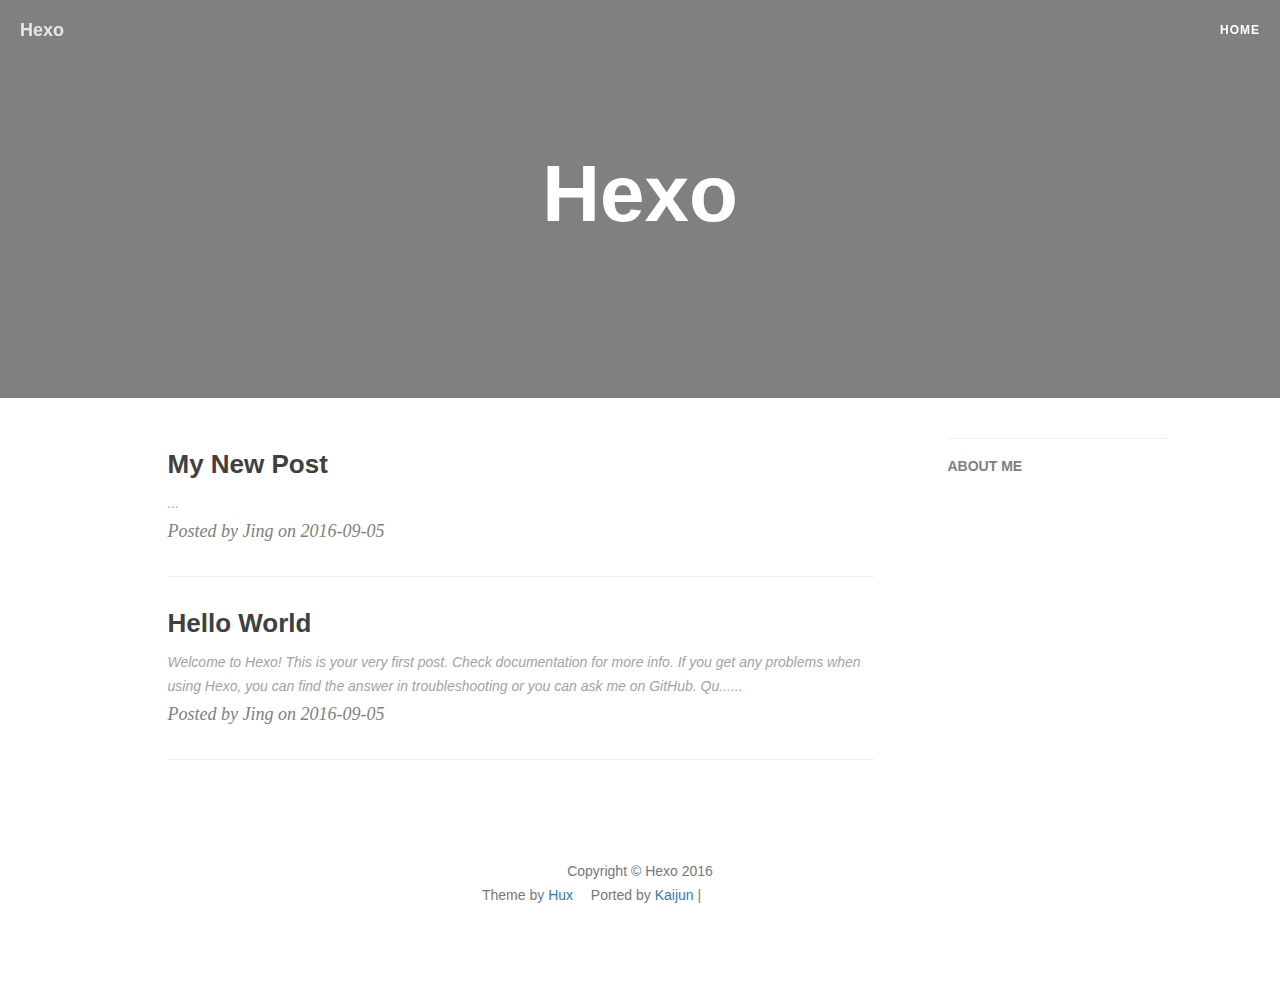
==== commit d1dd4b16: "Site updated: 2016-09-18 20:16:16" ====
--- a/index.html
+++ b/index.html
@@ -1,601 +1,388 @@
-<!doctype html>
-
-
-
-  
-
-
-<html class="theme-next pisces use-motion">
+<!DOCTYPE html>
+<html lang="en">
+
+<!-- Head tag -->
 <head>
-  <meta charset="UTF-8"/>
-<meta http-equiv="X-UA-Compatible" content="IE=edge,chrome=1" />
-<meta name="viewport" content="width=device-width, initial-scale=1, maximum-scale=1"/>
-
-
-
-<meta http-equiv="Cache-Control" content="no-transform" />
-<meta http-equiv="Cache-Control" content="no-siteapp" />
-
-
-
-
-
-
-
-
-
-
-
-
-  
-  
-  <link href="/vendors/fancybox/source/jquery.fancybox.css?v=2.1.5" rel="stylesheet" type="text/css" />
-
-
-
-
-  
-  
-  
-  
-
-  
+    <meta charset="utf-8">
+    <meta http-equiv="X-UA-Compatible" content="IE=edge">
+    <meta name="google-site-verification" content="xBT4GhYoi5qRD5tr338pgPM5OWHHIDR6mNg1a3euekI" />
+    <meta name="viewport" content="width=device-width, initial-scale=1">
+    <meta name="description" content="null">
+    <meta name="keyword"  content="undefined">
+    <link rel="shortcut icon" href="/img/favicon.ico">
+
+    <title>
+        
+          undefined
+        
+    </title>
+
+    <link rel="canonical" href="http://yoursite.com/">
+
+    <!-- Bootstrap Core CSS -->
+    <link rel="stylesheet" href="/css/bootstrap.min.css">
+
+    <!-- Custom CSS -->
+    <link rel="stylesheet" href="/css/hux-blog.min.css">
+
+    <!-- Pygments Highlight CSS -->
+    <link rel="stylesheet" href="/css/highlight.css">
+
+    <!-- Custom Fonts -->
+    <!-- <link href="http://maxcdn.bootstrapcdn.com/font-awesome/4.3.0/css/font-awesome.min.css" rel="stylesheet" type="text/css"> -->
+    <!-- Hux change font-awesome CDN to qiniu -->
+    <link href="http://cdn.staticfile.org/font-awesome/4.5.0/css/font-awesome.min.css" rel="stylesheet" type="text/css">
+
+
+    <!-- Hux Delete, sad but pending in China
+    <link href='http://fonts.googleapis.com/css?family=Lora:400,700,400italic,700italic' rel='stylesheet' type='text/css'>
+    <link href='http://fonts.googleapis.com/css?family=Open+Sans:300italic,400italic,600italic,700italic,800italic,400,300,600,700,800' rel='stylesheet' type='text/
+    css'>
+    -->
+
+
+    <!-- HTML5 Shim and Respond.js IE8 support of HTML5 elements and media queries -->
+    <!-- WARNING: Respond.js doesn't work if you view the page via file:// -->
+    <!--[if lt IE 9]>
+        <script src="https://oss.maxcdn.com/libs/html5shiv/3.7.0/html5shiv.js"></script>
+        <script src="https://oss.maxcdn.com/libs/respond.js/1.4.2/respond.min.js"></script>
+    <![endif]-->
+
+    <!-- ga & ba script hoook -->
+    <script></script>
+</head>
+
+
+<!-- hack iOS CSS :active style -->
+<body ontouchstart="">
+
+    <!-- Navigation -->
+<nav class="navbar navbar-default navbar-custom navbar-fixed-top">
+    <div class="container-fluid">
+        <!-- Brand and toggle get grouped for better mobile display -->
+        <div class="navbar-header page-scroll">
+            <button type="button" class="navbar-toggle">
+                <span class="sr-only">Toggle navigation</span>
+                <span class="icon-bar"></span>
+                <span class="icon-bar"></span>
+                <span class="icon-bar"></span>
+            </button>
+            <a class="navbar-brand" href="/">Hexo</a>
+        </div>
+
+        <!-- Collect the nav links, forms, and other content for toggling -->
+        <!-- Known Issue, found by Hux:
+            <nav>'s height woule be hold on by its content.
+            so, when navbar scale out, the <nav> will cover tags.
+            also mask any touch event of tags, unfortunately.
+        -->
+        <div id="huxblog_navbar">
+            <div class="navbar-collapse">
+                <ul class="nav navbar-nav navbar-right">
+                    <li>
+                        <a href="/">Home</a>
+                    </li>
+
+                    
+                    
+                </ul>
+            </div>
+        </div>
+        <!-- /.navbar-collapse -->
+    </div>
+    <!-- /.container -->
+</nav>
+<script>
+    // Drop Bootstarp low-performance Navbar
+    // Use customize navbar with high-quality material design animation
+    // in high-perf jank-free CSS3 implementation
+    var $body   = document.body;
+    var $toggle = document.querySelector('.navbar-toggle');
+    var $navbar = document.querySelector('#huxblog_navbar');
+    var $collapse = document.querySelector('.navbar-collapse');
+
+    $toggle.addEventListener('click', handleMagic)
+    function handleMagic(e){
+        if ($navbar.className.indexOf('in') > 0) {
+        // CLOSE
+            $navbar.className = " ";
+            // wait until animation end.
+            setTimeout(function(){
+                // prevent frequently toggle
+                if($navbar.className.indexOf('in') < 0) {
+                    $collapse.style.height = "0px"
+                }
+            },400)
+        }else{
+        // OPEN
+            $collapse.style.height = "auto"
+            $navbar.className += " in";
+        }
+    }
+</script>
+
+
+    <!-- Main Content -->
+    <!-- Page Header -->
+<header class="intro-header" style="background-image: url('/undefined')">
+    <div class="container">
+        <div class="row">
+            <div class="col-lg-8 col-lg-offset-2 col-md-10 col-md-offset-1 ">
+                <div class="site-heading">
+                    <h1>Hexo</h1>
+                    <!--<hr class="small">-->
+                    <span class="subheading"></span>
+                </div>
+            </div>
+        </div>
+    </div>
+</header>
+
+
+
+<!-- Main Content -->
+<div class="container">
+    <div class="row">
+        
+
+<!-- USE SIDEBAR -->
+    <!-- Post Container -->
+            <div class="
+                col-lg-8 col-lg-offset-1
+                col-md-8 col-md-offset-1
+                col-sm-12
+                col-xs-12
+                post-container
+            ">
+            
+                <!-- Main Content -->
+
+
+<div class="post-preview">
+
+    <a href="/2016/09/05/My-New-Post/">
+        <h2 class="post-title">
+            My New Post
+        </h2>
+        <h3 class="post-subtitle">
+            
+        </h3>
+        <div class="post-content-preview">
+            ...
+        </div>
+    </a>
+    <p class="post-meta">
+        Posted by Jing on
+        2016-09-05
+    </p>
+
+</div>
+<hr>
+
+<div class="post-preview">
+
+    <a href="/2016/09/05/hello-world/">
+        <h2 class="post-title">
+            Hello World
+        </h2>
+        <h3 class="post-subtitle">
+            
+        </h3>
+        <div class="post-content-preview">
+            Welcome to Hexo! This is your very first post. Check documentation for more info. If you get any problems when using Hexo, you can find the answer in troubleshooting or you can ask me on GitHub.
+Qu......
+        </div>
+    </a>
+    <p class="post-meta">
+        Posted by Jing on
+        2016-09-05
+    </p>
+
+</div>
+<hr>
+
+
+
+<!-- Pager -->
+
+<ul class="pager">
     
     
-  
-
-  
-
-  
-
-  
-
-  
-
-  
-    
-    
-    <link href="//fonts.googleapis.com/css?family=Lato:300,300italic,400,400italic,700,700italic&subset=latin,latin-ext" rel="stylesheet" type="text/css">
-  
-
-
-
-
-
-
-<link href="/vendors/font-awesome/css/font-awesome.min.css?v=4.4.0" rel="stylesheet" type="text/css" />
-
-<link href="/css/main.css?v=5.0.1" rel="stylesheet" type="text/css" />
-
-
-  <meta name="keywords" content="Hexo, NexT" />
-
-
-
-
-
-
-
-
-  <link rel="shortcut icon" type="image/x-icon" href="/favicon.ico?v=5.0.1" />
-
-
-
-
-
-
-<meta property="og:type" content="website">
-<meta property="og:title" content="Hexo">
-<meta property="og:url" content="http://yoursite.com/index.html">
-<meta property="og:site_name" content="Hexo">
-<meta name="twitter:card" content="summary">
-<meta name="twitter:title" content="Hexo">
-
-
-
-<script type="text/javascript" id="hexo.configuration">
-  var NexT = window.NexT || {};
-  var CONFIG = {
-    scheme: 'Pisces',
-    sidebar: {"position":"left","display":"post"},
-    fancybox: true,
-    motion: true,
-    duoshuo: {
-      userId: 0,
-      author: 'Author'
+</ul>
+
+
+
+                <!-- 如果开启评论功能 -->
+                
+
+            </div>
+    <!-- Sidebar Container -->
+            <div class="
+                col-lg-3 col-lg-offset-0
+                col-md-3 col-md-offset-0
+                col-sm-12
+                col-xs-12
+                sidebar-container
+            ">
+                <!-- Featured Tags -->
+                
+
+                <!-- Short About -->
+                <section class="visible-md visible-lg">
+                    <hr><h5><a href="/about/">ABOUT ME</a></h5>
+                    <div class="short-about">
+
+                        
+
+                        
+
+                        <!-- SNS Link -->
+                        <ul class="list-inline">
+                            
+                            
+                            
+
+                            
+
+                            
+
+                            
+                            
+                            
+                            
+                        </ul>
+                    </div>
+                </section>
+                
+                <!-- Friends Blog -->
+                
+            </div>
+        
+    </div>
+</div>
+
+
+    <!-- Footer -->
+    <!-- Footer -->
+<footer>
+    <div class="container">
+        <div class="row">
+            <div class="col-lg-8 col-lg-offset-2 col-md-10 col-md-offset-1">
+                <ul class="list-inline text-center">
+                
+                
+                
+
+                
+
+                
+
+                
+
+                
+
+                </ul>
+                <p class="copyright text-muted">
+                    Copyright &copy; Hexo 2016 
+                    <br>
+                    Theme by <a href="http://huangxuan.me">Hux</a> 
+                    <span style="display: inline-block; margin: 0 5px;">
+                        <i class="fa fa-heart"></i>
+                    </span> 
+                    Ported by <a href="http://blog.kaijun.rocks">Kaijun</a> | 
+                    <iframe
+                        style="margin-left: 2px; margin-bottom:-5px;"
+                        frameborder="0" scrolling="0" width="91px" height="20px"
+                        src="https://ghbtns.com/github-btn.html?user=kaijun&repo=hexo-theme-huxblog&type=star&count=true" >
+                    </iframe>
+                </p>
+            </div>
+        </div>
+    </div>
+</footer>
+
+<!-- jQuery -->
+<script src="/js/jquery.min.js"></script>
+
+<!-- Bootstrap Core JavaScript -->
+<script src="/js/bootstrap.min.js"></script>
+
+<!-- Custom Theme JavaScript -->
+<script src="/js/hux-blog.min.js"></script>
+
+
+<!-- async load function -->
+<script>
+    function async(u, c) {
+      var d = document, t = 'script',
+          o = d.createElement(t),
+          s = d.getElementsByTagName(t)[0];
+      o.src = u;
+      if (c) { o.addEventListener('load', function (e) { c(null, e); }, false); }
+      s.parentNode.insertBefore(o, s);
     }
-  };
 </script>
 
-  <title> Hexo </title>
-</head>
-
-<body itemscope itemtype="http://schema.org/WebPage" lang="">
-
-  
-
-
-
-
-
-
-
-
-
-
-  
-  
-    
-  
-
-  <div class="container one-collumn sidebar-position-left 
-   page-home 
- ">
-    <div class="headband"></div>
-
-    <header id="header" class="header" itemscope itemtype="http://schema.org/WPHeader">
-      <div class="header-inner"><div class="site-meta ">
-  
-
-  <div class="custom-logo-site-title">
-    <a href="/"  class="brand" rel="start">
-      <span class="logo-line-before"><i></i></span>
-      <span class="site-title">Hexo</span>
-      <span class="logo-line-after"><i></i></span>
-    </a>
-  </div>
-  <p class="site-subtitle"></p>
-</div>
-
-<div class="site-nav-toggle">
-  <button>
-    <span class="btn-bar"></span>
-    <span class="btn-bar"></span>
-    <span class="btn-bar"></span>
-  </button>
-</div>
-
-<nav class="site-nav">
-  
-
-  
-    <ul id="menu" class="menu">
-      
-        
-        <li class="menu-item menu-item-home">
-          <a href="/" rel="section">
-            
-              <i class="menu-item-icon fa fa-fw fa-home"></i> <br />
-            
-            Startseite
-          </a>
-        </li>
-      
-        
-        <li class="menu-item menu-item-archives">
-          <a href="/archives" rel="section">
-            
-              <i class="menu-item-icon fa fa-fw fa-archive"></i> <br />
-            
-            Archiv
-          </a>
-        </li>
-      
-        
-        <li class="menu-item menu-item-tags">
-          <a href="/tags" rel="section">
-            
-              <i class="menu-item-icon fa fa-fw fa-tags"></i> <br />
-            
-            Tags
-          </a>
-        </li>
-      
-
-      
-    </ul>
-  
-
-  
-</nav>
-
- </div>
-    </header>
-
-    <main id="main" class="main">
-      <div class="main-inner">
-        <div class="content-wrap">
-          <div id="content" class="content">
-            
-  <section id="posts" class="posts-expand">
-    
-      
-
-  
-  
-
-  
-  
-  
-
-  <article class="post post-type-normal " itemscope itemtype="http://schema.org/Article">
-
-    
-      <header class="post-header">
-
-        
-        
-          <h1 class="post-title" itemprop="name headline">
-            
-            
-              
-                
-                <a class="post-title-link" href="/2016/09/05/My-New-Post/" itemprop="url">
-                  My New Post
-                </a>
-              
-            
-          </h1>
-        
-
-        <div class="post-meta">
-          <span class="post-time">
-            <span class="post-meta-item-icon">
-              <i class="fa fa-calendar-o"></i>
-            </span>
-            <span class="post-meta-item-text">Veröffentlicht am</span>
-            <time itemprop="dateCreated" datetime="2016-09-05T20:30:44+08:00" content="2016-09-05">
-              2016-09-05
-            </time>
-          </span>
-
-          
-
-          
-            
-          
-
-          
-
-          
-          
-
-          
-        </div>
-      </header>
-    
-
-
-    <div class="post-body" itemprop="articleBody">
-
-      
-      
-
-      
-        
-          
-            
-          
-        
-      
-    </div>
-
-    <div>
-      
-    </div>
-
-    <div>
-      
-    </div>
-
-    <footer class="post-footer">
-      
-
-      
-
-      
-      
-        <div class="post-eof"></div>
-      
-    </footer>
-  </article>
-
-
-    
-      
-
-  
-  
-
-  
-  
-  
-
-  <article class="post post-type-normal " itemscope itemtype="http://schema.org/Article">
-
-    
-      <header class="post-header">
-
-        
-        
-          <h1 class="post-title" itemprop="name headline">
-            
-            
-              
-                
-                <a class="post-title-link" href="/2016/09/05/hello-world/" itemprop="url">
-                  Hello World
-                </a>
-              
-            
-          </h1>
-        
-
-        <div class="post-meta">
-          <span class="post-time">
-            <span class="post-meta-item-icon">
-              <i class="fa fa-calendar-o"></i>
-            </span>
-            <span class="post-meta-item-text">Veröffentlicht am</span>
-            <time itemprop="dateCreated" datetime="2016-09-05T20:09:57+08:00" content="2016-09-05">
-              2016-09-05
-            </time>
-          </span>
-
-          
-
-          
-            
-          
-
-          
-
-          
-          
-
-          
-        </div>
-      </header>
-    
-
-
-    <div class="post-body" itemprop="articleBody">
-
-      
-      
-
-      
-        
-          
-            <p>Welcome to <a href="https://hexo.io/" target="_blank" rel="external">Hexo</a>! This is your very first post. Check <a href="https://hexo.io/docs/" target="_blank" rel="external">documentation</a> for more info. If you get any problems when using Hexo, you can find the answer in <a href="https://hexo.io/docs/troubleshooting.html" target="_blank" rel="external">troubleshooting</a> or you can ask me on <a href="https://github.com/hexojs/hexo/issues" target="_blank" rel="external">GitHub</a>.</p>
-<h2 id="Quick-Start"><a href="#Quick-Start" class="headerlink" title="Quick Start"></a>Quick Start</h2><h3 id="Create-a-new-post"><a href="#Create-a-new-post" class="headerlink" title="Create a new post"></a>Create a new post</h3><figure class="highlight bash"><table><tr><td class="gutter"><pre><div class="line">1</div></pre></td><td class="code"><pre><div class="line">$ hexo new <span class="string">"My New Post"</span></div></pre></td></tr></table></figure>
-<p>More info: <a href="https://hexo.io/docs/writing.html" target="_blank" rel="external">Writing</a></p>
-<h3 id="Run-server"><a href="#Run-server" class="headerlink" title="Run server"></a>Run server</h3><figure class="highlight bash"><table><tr><td class="gutter"><pre><div class="line">1</div></pre></td><td class="code"><pre><div class="line">$ hexo server</div></pre></td></tr></table></figure>
-<p>More info: <a href="https://hexo.io/docs/server.html" target="_blank" rel="external">Server</a></p>
-<h3 id="Generate-static-files"><a href="#Generate-static-files" class="headerlink" title="Generate static files"></a>Generate static files</h3><figure class="highlight bash"><table><tr><td class="gutter"><pre><div class="line">1</div></pre></td><td class="code"><pre><div class="line">$ hexo generate</div></pre></td></tr></table></figure>
-<p>More info: <a href="https://hexo.io/docs/generating.html" target="_blank" rel="external">Generating</a></p>
-<h3 id="Deploy-to-remote-sites"><a href="#Deploy-to-remote-sites" class="headerlink" title="Deploy to remote sites"></a>Deploy to remote sites</h3><figure class="highlight bash"><table><tr><td class="gutter"><pre><div class="line">1</div></pre></td><td class="code"><pre><div class="line">$ hexo deploy</div></pre></td></tr></table></figure>
-<p>More info: <a href="https://hexo.io/docs/deployment.html" target="_blank" rel="external">Deployment</a></p>
-
-          
-        
-      
-    </div>
-
-    <div>
-      
-    </div>
-
-    <div>
-      
-    </div>
-
-    <footer class="post-footer">
-      
-
-      
-
-      
-      
-        <div class="post-eof"></div>
-      
-    </footer>
-  </article>
-
-
-    
-  </section>
-
-  
-
-
-          </div>
-          
-
-
-          
-
-        </div>
-        
-          
-  
-  <div class="sidebar-toggle">
-    <div class="sidebar-toggle-line-wrap">
-      <span class="sidebar-toggle-line sidebar-toggle-line-first"></span>
-      <span class="sidebar-toggle-line sidebar-toggle-line-middle"></span>
-      <span class="sidebar-toggle-line sidebar-toggle-line-last"></span>
-    </div>
-  </div>
-
-  <aside id="sidebar" class="sidebar">
-    <div class="sidebar-inner">
-
-      
-
-      
-
-      <section class="site-overview sidebar-panel  sidebar-panel-active ">
-        <div class="site-author motion-element" itemprop="author" itemscope itemtype="http://schema.org/Person">
-          <img class="site-author-image" itemprop="image"
-               src="/images/avatar.gif"
-               alt="Jing" />
-          <p class="site-author-name" itemprop="name">Jing</p>
-          <p class="site-description motion-element" itemprop="description"></p>
-        </div>
-        <nav class="site-state motion-element">
-          <div class="site-state-item site-state-posts">
-            <a href="/archives">
-              <span class="site-state-item-count">2</span>
-              <span class="site-state-item-name">Artikel</span>
-            </a>
-          </div>
-
-          
-
-          
-
-        </nav>
-
-        
-
-        <div class="links-of-author motion-element">
-          
-        </div>
-
-        
-        
-
-        
-        
-
-      </section>
-
-      
-
-    </div>
-  </aside>
-
-
-        
-      </div>
-    </main>
-
-    <footer id="footer" class="footer">
-      <div class="footer-inner">
-        <div class="copyright" >
-  
-  &copy; 
-  <span itemprop="copyrightYear">2016</span>
-  <span class="with-love">
-    <i class="fa fa-heart"></i>
-  </span>
-  <span class="author" itemprop="copyrightHolder">Jing</span>
-</div>
-
-<div class="powered-by">
-  Erstellt mit  <a class="theme-link" href="http://hexo.io">Hexo</a>
-</div>
-
-<div class="theme-info">
-  Theme -
-  <a class="theme-link" href="https://github.com/iissnan/hexo-theme-next">
-    NexT.Pisces
-  </a>
-</div>
-
-        
-
-        
-      </div>
-    </footer>
-
-    <div class="back-to-top">
-      <i class="fa fa-arrow-up"></i>
-    </div>
-  </div>
-
-  
-
-<script type="text/javascript">
-  if (Object.prototype.toString.call(window.Promise) !== '[object Function]') {
-    window.Promise = null;
-  }
+<!-- 
+     Because of the native support for backtick-style fenced code blocks 
+     right within the Markdown is landed in Github Pages, 
+     From V1.6, There is no need for Highlight.js, 
+     so Huxblog drops it officially.
+
+     - https://github.com/blog/2100-github-pages-now-faster-and-simpler-with-jekyll-3-0  
+     - https://help.github.com/articles/creating-and-highlighting-code-blocks/    
+-->
+<!--
+    <script>
+        async("http://cdn.bootcss.com/highlight.js/8.6/highlight.min.js", function(){
+            hljs.initHighlightingOnLoad();
+        })
+    </script>
+    <link href="http://cdn.bootcss.com/highlight.js/8.6/styles/github.min.css" rel="stylesheet">
+-->
+
+
+<!-- jquery.tagcloud.js -->
+<script>
+    // only load tagcloud.js in tag.html
+    if($('#tag_cloud').length !== 0){
+        async("http://yoursite.com/js/jquery.tagcloud.js",function(){
+            $.fn.tagcloud.defaults = {
+                //size: {start: 1, end: 1, unit: 'em'},
+                color: {start: '#bbbbee', end: '#0085a1'},
+            };
+            $('#tag_cloud a').tagcloud();
+        })
+    }
 </script>
 
-
-
-
-
-
-
-
-
-  
-
-
-
-  
-  <script type="text/javascript" src="/vendors/jquery/index.js?v=2.1.3"></script>
-
-  
-  <script type="text/javascript" src="/vendors/fastclick/lib/fastclick.min.js?v=1.0.6"></script>
-
-  
-  <script type="text/javascript" src="/vendors/jquery_lazyload/jquery.lazyload.js?v=1.9.7"></script>
-
-  
-  <script type="text/javascript" src="/vendors/velocity/velocity.min.js?v=1.2.1"></script>
-
-  
-  <script type="text/javascript" src="/vendors/velocity/velocity.ui.min.js?v=1.2.1"></script>
-
-  
-  <script type="text/javascript" src="/vendors/fancybox/source/jquery.fancybox.pack.js?v=2.1.5"></script>
-
-
-  
-
-
-  <script type="text/javascript" src="/js/src/utils.js?v=5.0.1"></script>
-
-  <script type="text/javascript" src="/js/src/motion.js?v=5.0.1"></script>
-
-
-
-  
-  
-
-
-  <script type="text/javascript" src="/js/src/affix.js?v=5.0.1"></script>
-
-  <script type="text/javascript" src="/js/src/schemes/pisces.js?v=5.0.1"></script>
-
-
-
-  
-
-  
-
-
-  <script type="text/javascript" src="/js/src/bootstrap.js?v=5.0.1"></script>
-
-
-
-  
-
-
-
-  
-
-
-
-  
-  
-  
-
-  
-
-  
+<!--fastClick.js -->
+<script>
+    async("http://cdn.bootcss.com/fastclick/1.0.6/fastclick.min.js", function(){
+        var $nav = document.querySelector("nav");
+        if($nav) FastClick.attach($nav);
+    })
+</script>
+
+
+<!-- Google Analytics -->
+
+
+
+
+<!-- Baidu Tongji -->
+
+
+<!-- Side Catalog -->
+
+
+
+
+
+<!-- Image to hack wechat -->
+<img src="http://yoursite.com/img/icon_wechat.png" width="0" height="0" />
+<!-- Migrate from head to bottom, no longer block render and still work -->
 
 </body>
+
 </html>
--- a/css/hux-blog.min.css
+++ b/css/hux-blog.min.css
@@ -0,0 +1 @@
+@media (min-width:1200px){.post-container,.sidebar-container{padding-right:5%}}@media (min-width:768px){.post-container{padding-right:5%}}.sidebar-container{color:#bfbfbf;font-size:14px}.sidebar-container h5{color:gray;padding-bottom:1em}.sidebar-container h5 a{color:gray!important;text-decoration:none}.sidebar-container a{color:#bfbfbf!important}.sidebar-container a:hover,.sidebar-container a:active{color:#0085a1!important}.sidebar-container .tags a{border-color:#bfbfbf}.sidebar-container .tags a:hover,.sidebar-container .tags a:active{border-color:#0085a1}.sidebar-container .short-about img{width:80%;display:block;border-radius:5px;margin-bottom:20px}.sidebar-container .short-about p{margin-top:0;margin-bottom:20px}.sidebar-container .short-about .list-inline>li{padding-left:0}body{font-family:-apple-system,"Helvetica Neue",Arial,"PingFang SC","Hiragino Sans GB",STHeiti,"Microsoft YaHei","Microsoft JhengHei","Source Han Sans SC","Noto Sans CJK SC","Source Han Sans CN","Noto Sans SC","Source Han Sans TC","Noto Sans CJK TC","WenQuanYi Micro Hei",SimSun,sans-serif;line-height:1.7;font-size:16px;color:#404040;overflow-x:hidden}p{margin:30px 0}h1,h2,h3,h4,h5,h6{font-family:-apple-system,"Helvetica Neue",Arial,"PingFang SC","Hiragino Sans GB",STHeiti,"Microsoft YaHei","Microsoft JhengHei","Source Han Sans SC","Noto Sans CJK SC","Source Han Sans CN","Noto Sans SC","Source Han Sans TC","Noto Sans CJK TC","WenQuanYi Micro Hei",SimSun,sans-serif;line-height:1.7;line-height:1.1;font-weight:700}h4{font-size:21px}a{color:#404040}a:hover,a:focus{color:#0085a1}a img:hover,a img:focus{cursor:zoom-in}article{overflow-x:hidden}blockquote{color:gray;font-style:italic;font-size:.95em;margin:20px 0 20px}blockquote p{margin:0}small.img-hint{display:block;margin-top:-20px;text-align:center}br+small.img-hint{margin-top:-40px}img.shadow{box-shadow:rgba(0,0,0,.258824) 0 2px 5px 0}@media screen and (max-width:768px){select{-webkit-appearance:none;margin-top:15px;color:#337ab7;border-color:#337ab7;padding:0 .4em;background:#fff}}.table th,.table td{border:1px solid #eee!important}hr.small{max-width:100px;margin:15px auto;border-width:4px;border-color:#fff}pre,.table-responsive{-webkit-overflow-scrolling:touch}pre code{display:block;width:auto;white-space:pre;word-wrap:normal}.post-container a{color:#337ab7}.post-container a:hover,.post-container a:focus{color:#0085a1}.post-container h1,.post-container h2,.post-container h3,.post-container h4,.post-container h5,.post-container h6{margin:30px 0 10px}.post-container h5{font-size:19px;font-weight:600;color:gray}.post-container h5+p{margin-top:5px}.post-container h6{font-size:16px;font-weight:600;color:gray}.post-container h6+p{margin-top:5px}.post-container ul,.post-container ol{margin-bottom:40px}@media screen and (max-width:768px){.post-container ul,.post-container ol{padding-left:30px}}@media screen and (max-width:500px){.post-container ul,.post-container ol{padding-left:20px}}.post-container ol ol,.post-container ol ul,.post-container ul ol,.post-container ul ul{margin-bottom:5px}.post-container li p{margin:0;margin-bottom:5px}.post-container li h1,.post-container li h2,.post-container li h3,.post-container li h4,.post-container li h5,.post-container li h6{line-height:2;margin-top:20px}@media only screen and (max-width:767px){.navbar-default .navbar-collapse{border:none;background:#fff;box-shadow:0 5px 10px 2px rgba(0,0,0,.2);box-shadow:rgba(0,0,0,.117647) 0 1px 6px,rgba(0,0,0,.239216) 0 1px 4px;border-radius:2px;width:170px;float:right;margin:0}#huxblog_navbar{opacity:0;transform:scaleX(0);transform-origin:top right;transition:all .25s cubic-bezier(0.23,1,.32,1);-webkit-transform:scaleX(0);-webkit-transform-origin:top right;-webkit-transition:all .25s cubic-bezier(0.23,1,.32,1)}#huxblog_navbar a{font-size:13px;line-height:28px}#huxblog_navbar .navbar-collapse{height:0;transform:scaleY(0);transform-origin:top right;transition:transform 500ms cubic-bezier(0.23,1,.32,1);-webkit-transform:scaleY(0);-webkit-transform-origin:top right;-webkit-transition:-webkit-transform 500ms cubic-bezier(0.23,1,.32,1)}#huxblog_navbar li{opacity:0;transition:opacity 450ms cubic-bezier(0.23,1,.32,1) 205ms;-webkit-transition:opacity 450ms cubic-bezier(0.23,1,.32,1) 205ms}#huxblog_navbar.in{transform:scaleX(1);-webkit-transform:scaleX(1);opacity:1}#huxblog_navbar.in .navbar-collapse{transform:scaleY(1);-webkit-transform:scaleY(1)}#huxblog_navbar.in li{opacity:1}}.navbar-custom{background:0 0;border:none;position:absolute;top:0;left:0;width:100%;z-index:3;font-family:-apple-system,"Helvetica Neue",Arial,"PingFang SC","Hiragino Sans GB",STHeiti,"Microsoft YaHei","Microsoft JhengHei","Source Han Sans SC","Noto Sans CJK SC","Source Han Sans CN","Noto Sans SC","Source Han Sans TC","Noto Sans CJK TC","WenQuanYi Micro Hei",SimSun,sans-serif;line-height:1.7}.navbar-custom .navbar-brand{font-weight:800;color:#fff;height:56px;line-height:25px}.navbar-custom .navbar-brand:hover{color:rgba(255,255,255,.8)}.navbar-custom .nav li a{text-transform:uppercase;font-size:12px;line-height:20px;font-weight:800;letter-spacing:1px}.navbar-custom .nav li a:active{background:rgba(0,0,0,.12)}@media only screen and (min-width:768px){.navbar-custom{background:0 0;border-bottom:1px solid transparent}.navbar-custom body{font-size:20px}.navbar-custom .navbar-brand{color:#fff;padding:20px;line-height:20px}.navbar-custom .navbar-brand:hover,.navbar-custom .navbar-brand:focus{color:rgba(255,255,255,.8)}.navbar-custom .nav li a{color:#fff;padding:20px}.navbar-custom .nav li a:hover,.navbar-custom .nav li a:focus{color:rgba(255,255,255,.8)}.navbar-custom .nav li a:active{background:0 0}}@media only screen and (min-width:1170px){.navbar-custom{-webkit-transition:background-color .3s;-moz-transition:background-color .3s;transition:background-color .3s;-webkit-transform:translate3d(0,0,0);-moz-transform:translate3d(0,0,0);-ms-transform:translate3d(0,0,0);-o-transform:translate3d(0,0,0);transform:translate3d(0,0,0);-webkit-backface-visibility:hidden;backface-visibility:hidden}.navbar-custom.is-fixed{position:fixed;top:-61px;background-color:rgba(255,255,255,.9);border-bottom:1px solid #f2f2f2;-webkit-transition:-webkit-transform .3s;-moz-transition:-moz-transform .3s;transition:transform .3s}.navbar-custom.is-fixed .navbar-brand{color:#404040}.navbar-custom.is-fixed .navbar-brand:hover,.navbar-custom.is-fixed .navbar-brand:focus{color:#0085a1}.navbar-custom.is-fixed .nav li a{color:#404040}.navbar-custom.is-fixed .nav li a:hover,.navbar-custom.is-fixed .nav li a:focus{color:#0085a1}.navbar-custom.is-visible{-webkit-transform:translate3d(0,100%,0);-moz-transform:translate3d(0,100%,0);-ms-transform:translate3d(0,100%,0);-o-transform:translate3d(0,100%,0);transform:translate3d(0,100%,0)}}.intro-header{background:no-repeat center center;background-color:gray;background-attachment:scroll;-webkit-background-size:cover;-moz-background-size:cover;background-size:cover;-o-background-size:cover;margin-bottom:0}@media only screen and (min-width:768px){.intro-header{margin-bottom:20px}}.intro-header .site-heading,.intro-header .post-heading,.intro-header .page-heading{padding:85px 0 55px;color:#fff}@media only screen and (min-width:768px){.intro-header .site-heading,.intro-header .post-heading,.intro-header .page-heading{padding:150px 0}}.intro-header .site-heading{padding:95px 0 70px}@media only screen and (min-width:768px){.intro-header .site-heading{padding:150px 0}}.intro-header .site-heading,.intro-header .page-heading{text-align:center}.intro-header .site-heading h1,.intro-header .page-heading h1{margin-top:0;font-size:50px}.intro-header .site-heading .subheading,.intro-header .page-heading .subheading{font-family:-apple-system,"Helvetica Neue",Arial,"PingFang SC","Hiragino Sans GB",STHeiti,"Microsoft YaHei","Microsoft JhengHei","Source Han Sans SC","Noto Sans CJK SC","Source Han Sans CN","Noto Sans SC","Source Han Sans TC","Noto Sans CJK TC","WenQuanYi Micro Hei",SimSun,sans-serif;line-height:1.7;font-size:18px;line-height:1.1;display:block;font-weight:300;margin:10px 0 0}@media only screen and (min-width:768px){.intro-header .site-heading h1,.intro-header .page-heading h1{font-size:80px}}.intro-header .post-heading h1{font-size:30px;margin-bottom:24px}.intro-header .post-heading .subheading,.intro-header .post-heading .meta{line-height:1.1;display:block}.intro-header .post-heading .subheading{font-family:-apple-system,"Helvetica Neue",Arial,"PingFang SC","Hiragino Sans GB",STHeiti,"Microsoft YaHei","Microsoft JhengHei","Source Han Sans SC","Noto Sans CJK SC","Source Han Sans CN","Noto Sans SC","Source Han Sans TC","Noto Sans CJK TC","WenQuanYi Micro Hei",SimSun,sans-serif;line-height:1.7;font-size:17px;line-height:1.4;font-weight:400;margin:10px 0 30px;margin-top:-5px}.intro-header .post-heading .meta{font-family:Lora,'Times New Roman',serif;font-style:italic;font-weight:300;font-size:18px}.intro-header .post-heading .meta a{color:#fff}@media only screen and (min-width:768px){.intro-header .post-heading h1{font-size:55px}.intro-header .post-heading .subheading{font-size:30px}.intro-header .post-heading .meta{font-size:20px}}.post-preview>a{color:#404040}.post-preview>a:hover,.post-preview>a:focus{text-decoration:none;color:#0085a1}.post-preview>a>.post-title{font-size:21px;line-height:1.3;margin-top:30px;margin-bottom:8px}.post-preview>a>.post-subtitle{font-size:15px;line-height:1.3;margin:0;font-weight:300;margin-bottom:10px}.post-preview>.post-meta{font-family:Lora,'Times New Roman',serif;color:gray;font-size:16px;font-style:italic;margin-top:0}.post-preview>.post-meta>a{text-decoration:none;color:#404040}.post-preview>.post-meta>a:hover,.post-preview>.post-meta>a:focus{color:#0085a1;text-decoration:underline}@media only screen and (min-width:768px){.post-preview>a>.post-title{font-size:26px;line-height:1.3;margin-bottom:10px}.post-preview>a>.post-subtitle{font-size:16px}.post-preview .post-meta{font-size:18px}}.post-content-preview{font-size:13px;font-style:italic;color:#a3a3a3}.post-content-preview:hover{color:#0085a1}@media only screen and (min-width:768px){.post-content-preview{font-size:14px}}.section-heading{font-size:36px;margin-top:60px;font-weight:700}.caption{text-align:center;font-size:14px;padding:10px;font-style:italic;margin:0;display:block;border-bottom-right-radius:5px;border-bottom-left-radius:5px}footer{font-size:20px;padding:50px 0 65px}footer .list-inline{margin:0;padding:0}footer .copyright{font-size:14px;text-align:center;margin-bottom:0}footer .copyright a{color:#337ab7}footer .copyright a:hover,footer .copyright a:focus{color:#0085a1}.floating-label-form-group{font-size:14px;position:relative;margin-bottom:0;padding-bottom:.5em;border-bottom:1px solid #eee}.floating-label-form-group input,.floating-label-form-group textarea{z-index:1;position:relative;padding-right:0;padding-left:0;border:none;border-radius:0;font-size:1.5em;background:0 0;box-shadow:none!important;resize:none}.floating-label-form-group label{display:block;z-index:0;position:relative;top:2em;margin:0;font-size:.85em;line-height:1.764705882em;vertical-align:middle;vertical-align:baseline;opacity:0;-webkit-transition:top .3s ease,opacity .3s ease;-moz-transition:top .3s ease,opacity .3s ease;-ms-transition:top .3s ease,opacity .3s ease;transition:top .3s ease,opacity .3s ease}.floating-label-form-group::not(:first-child){padding-left:14px;border-left:1px solid #eee}.floating-label-form-group-with-value label{top:0;opacity:1}.floating-label-form-group-with-focus label{color:#0085a1}form .row:first-child .floating-label-form-group{border-top:1px solid #eee}.btn{font-family:-apple-system,"Helvetica Neue",Arial,"PingFang SC","Hiragino Sans GB",STHeiti,"Microsoft YaHei","Microsoft JhengHei","Source Han Sans SC","Noto Sans CJK SC","Source Han Sans CN","Noto Sans SC","Source Han Sans TC","Noto Sans CJK TC","WenQuanYi Micro Hei",SimSun,sans-serif;line-height:1.7;text-transform:uppercase;font-size:14px;font-weight:800;letter-spacing:1px;border-radius:0;padding:15px 25px}.btn-lg{font-size:16px;padding:25px 35px}.btn-default:hover,.btn-default:focus{background-color:#0085a1;border:1px solid #0085a1;color:#fff}.pager{margin:20px 0 0!important;padding:0!important}.pager li>a,.pager li>span{font-family:-apple-system,"Helvetica Neue",Arial,"PingFang SC","Hiragino Sans GB",STHeiti,"Microsoft YaHei","Microsoft JhengHei","Source Han Sans SC","Noto Sans CJK SC","Source Han Sans CN","Noto Sans SC","Source Han Sans TC","Noto Sans CJK TC","WenQuanYi Micro Hei",SimSun,sans-serif;line-height:1.7;text-transform:uppercase;font-size:13px;font-weight:800;letter-spacing:1px;padding:10px;background-color:#fff;border-radius:0}@media only screen and (min-width:768px){.pager li>a,.pager li>span{font-size:14px;padding:15px 25px}}.pager li>a{color:#404040}.pager li>a:hover,.pager li>a:focus{color:#fff;background-color:#0085a1;border:1px solid #0085a1}.pager .disabled>a,.pager .disabled>a:hover,.pager .disabled>a:focus,.pager .disabled>span{color:gray;background-color:#404040;cursor:not-allowed}::-moz-selection{color:#fff;text-shadow:none;background:#0085a1}::selection{color:#fff;text-shadow:none;background:#0085a1}img::selection{color:#fff;background:0 0}img::-moz-selection{color:#fff;background:0 0}body{webkit-tap-highlight-color:#0085a1}.tags{margin-bottom:-5px}.tags a,.tags .tag{display:inline-block;border:1px solid rgba(255,255,255,.8);border-radius:999em;padding:0 10px;color:#fff;line-height:24px;font-size:12px;text-decoration:none;margin:0 1px;margin-bottom:6px}.tags a:hover,.tags .tag:hover,.tags a:active,.tags .tag:active{color:#fff;border-color:#fff;background-color:rgba(255,255,255,.4);text-decoration:none}@media only screen and (min-width:768px){.tags a,.tags .tag{margin-right:5px}}#tag-heading{padding:70px 0 60px}@media only screen and (min-width:768px){#tag-heading{padding:55px 0}}#tag_cloud{margin:20px 0 15px 0}#tag_cloud a,#tag_cloud .tag{font-size:14px;border:none;line-height:28px;margin:0 2px;margin-bottom:8px;background:#D6D6D6}#tag_cloud a:hover,#tag_cloud .tag:hover,#tag_cloud a:active,#tag_cloud .tag:active{background-color:#0085a1!important}@media only screen and (min-width:768px){#tag_cloud{margin-bottom:25px}}.tag-comments{font-size:12px}@media only screen and (min-width:768px){.tag-comments{font-size:14px}}.t:first-child{margin-top:0}.listing-seperator{color:#0085a1;font-size:21px!important}.listing-seperator::before{margin-right:5px}@media only screen and (min-width:768px){.listing-seperator{font-size:20px!important;line-height:2!important}}.one-tag-list .tag-text{font-weight:200;font-family:-apple-system,"Helvetica Neue",Arial,"PingFang SC","Hiragino Sans GB",STHeiti,"Microsoft YaHei","Microsoft JhengHei","Source Han Sans SC","Noto Sans CJK SC","Source Han Sans CN","Noto Sans SC","Source Han Sans TC","Noto Sans CJK TC","WenQuanYi Micro Hei",SimSun,sans-serif;line-height:1.7}.one-tag-list .post-preview{position:relative}.one-tag-list .post-preview>a .post-title{font-size:16px;font-weight:500;margin-top:20px}.one-tag-list .post-preview>a .post-subtitle{font-size:12px}.one-tag-list .post-preview>.post-meta{position:absolute;right:5px;bottom:0;margin:0;font-size:12px;line-height:12px}@media only screen and (min-width:768px){.one-tag-list .post-preview{margin-left:20px}.one-tag-list .post-preview>a>.post-title{font-size:18px;line-height:1.3}.one-tag-list .post-preview>a>.post-subtitle{font-size:14px}.one-tag-list .post-preview .post-meta{font-size:18px}}.post-container img{display:block;max-width:100%;height:auto;margin:1.5em auto 1.6em auto}.navbar-default .navbar-toggle:focus,.navbar-default .navbar-toggle:hover{background-color:inherit}.navbar-default .navbar-toggle:active{background-color:rgba(255,255,255,.25)}.navbar-default .navbar-toggle{border-color:transparent;padding:19px 16px;margin-top:2px;margin-right:2px;margin-bottom:2px;border-radius:50%}.navbar-default .navbar-toggle .icon-bar{width:18px;border-radius:0;background-color:#fff}.navbar-default .navbar-toggle .icon-bar+.icon-bar{margin-top:3px}.comment{margin-top:20px}.comment #ds-thread #ds-reset a.ds-like-thread-button{border:1px solid #ddd;border-radius:0;background:#fff;box-shadow:none;text-shadow:none}.comment #ds-thread #ds-reset li.ds-tab a.ds-current{border:1px solid #ddd;border-radius:0;background:#fff;box-shadow:none;text-shadow:none}.comment #ds-thread #ds-reset .ds-textarea-wrapper{background:0 0}.comment #ds-thread #ds-reset .ds-gradient-bg{background:0 0}#ds-smilies-tooltip ul.ds-smilies-tabs li a{background:#fff!important}.page-fullscreen .intro-header{position:fixed;left:0;top:0;width:100%;height:100%}.page-fullscreen #tag-heading{position:fixed;left:0;top:0;padding-bottom:150px;width:100%;height:100%;display:-webkit-box;-webkit-box-orient:vertical;-webkit-box-pack:center;-webkit-box-align:center;display:-webkit-flex;-webkit-align-items:center;-webkit-justify-content:center;-webkit-flex-direction:column;display:flex;align-items:center;justify-content:center;flex-direction:column}.page-fullscreen footer{position:absolute;width:100%;bottom:0;padding-bottom:20px;opacity:.6;color:#fff}.page-fullscreen footer .copyright{color:#fff}.page-fullscreen footer .copyright a{color:#fff}.page-fullscreen footer .copyright a:hover{color:#ddd}--- a/css/highlight.css
+++ b/css/highlight.css
@@ -0,0 +1,136 @@
+/*https://github.com/chriskempson/tomorrow-theme*/
+.post-container pre,
+.post-container .highlight {
+  overflow: auto;
+  margin: 20px 0;
+  padding: 15px;
+  font-size: 13px;
+  color: #4d4d4c;
+  background: #f7f7f7;
+  line-height: $line-height-code-block;
+}
+/*pre, code { 
+  font-family: $code-font-family;
+}*/
+/*
+.post-container code {
+  padding: 2px 4px;
+  word-break: break-all;
+  color: $code-foreground;
+  background: $code-background;
+  border-radius: $code-border-radius;
+  font-size $code-font-size;
+}*/
+.post-container pre code {
+  padding: 0;
+  color: #4d4d4c;
+  background: none;
+  text-shadow: none;
+}
+.post-container .highlight pre {
+  border: none;
+  margin: 0;
+  padding: 1px;
+}
+.post-container .highlight table {
+  margin: 0;
+  width: auto;
+  border: none;
+}
+.post-container .highlight td {
+  border: none !important;
+  padding: 0;
+}
+.post-container .highlight figcaption {
+  zoom: 1;
+  font-size: 1em;
+  color: #4d4d4c;
+  line-height: 1em;
+  margin-bottom: 1em;
+}
+.post-container .highlight figcaption:before,
+.post-container .highlight figcaption:after {
+  content: "";
+  display: table;
+}
+.post-container .highlight figcaption:after {
+  clear: both;
+}
+.post-container .highlight figcaption a {
+  float: right;
+  color: #4d4d4c;
+}
+.post-container .highlight figcaption a:hover {
+  border-bottom-color: #4d4d4c;
+}
+.post-container .highlight .gutter pre {
+  color: #666;
+  text-align: right;
+  padding-right: 20px;
+}
+.post-container .highlight .line {
+  height: 20px;
+}
+.post-container .gist table {
+  width: auto;
+}
+.post-container .gist table td {
+  border: none;
+}
+.post-container pre .comment {
+  color: #8e908c;
+}
+.post-container pre .variable,
+.post-container pre .attribute,
+.post-container pre .tag,
+.post-container pre .regexp,
+.post-container pre .ruby .constant,
+.post-container pre .xml .tag .title,
+.post-container pre .xml .pi,
+.post-container pre .xml .doctype,
+.post-container pre .html .doctype,
+.post-container pre .css .id,
+.post-container pre .css .class,
+.post-container pre .css .pseudo {
+  color: #c82829;
+}
+.post-container pre .number,
+.post-container pre .preprocessor,
+.post-container pre .built_in,
+.post-container pre .literal,
+.post-container pre .params,
+.post-container pre .constant,
+.post-container pre .command {
+  color: #f5871f;
+}
+.post-container pre .ruby .class .title,
+.post-container pre .css .rules .attribute,
+.post-container pre .string,
+.post-container pre .value,
+.post-container pre .inheritance,
+.post-container pre .header,
+.post-container pre .ruby .symbol,
+.post-container pre .xml .cdata,
+.post-container pre .special,
+.post-container pre .number,
+.post-container pre .formula {
+  color: #718c00;
+}
+.post-container pre .title,
+.post-container pre .css .hexcolor {
+  color: #3e999f;
+}
+.post-container pre .function,
+.post-container pre .python .decorator,
+.post-container pre .python .title,
+.post-container pre .ruby .function .title,
+.post-container pre .ruby .title .keyword,
+.post-container pre .perl .sub,
+.post-container pre .javascript .title,
+.post-container pre .coffeescript .title {
+  color: #4271ae;
+}
+.post-container pre .keyword,
+.post-container pre .javascript .function {
+  color: #8959a8;
+}
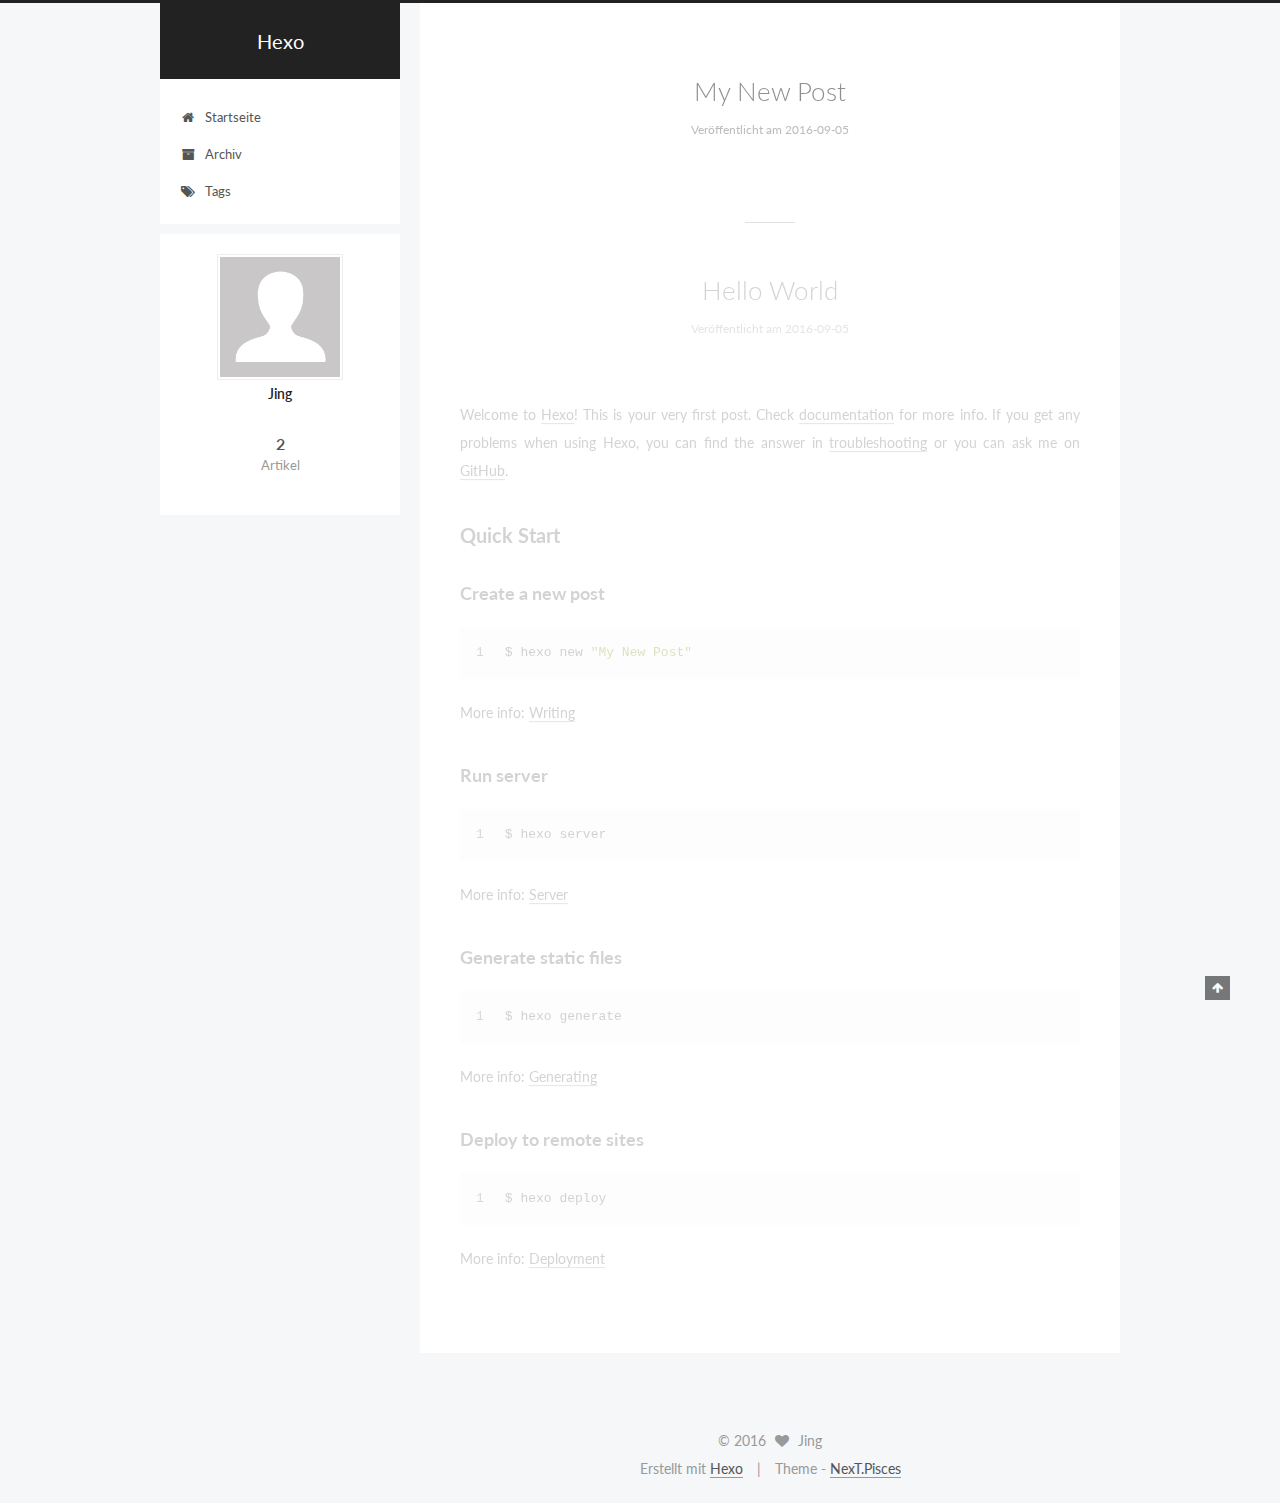
==== commit e55358c9: "Site updated: 2016-09-18 20:18:24" ====
--- a/index.html
+++ b/index.html
@@ -1,388 +1,601 @@
-<!DOCTYPE html>
-<html lang="en">
-
-<!-- Head tag -->
+<!doctype html>
+
+
+
+  
+
+
+<html class="theme-next pisces use-motion">
 <head>
-    <meta charset="utf-8">
-    <meta http-equiv="X-UA-Compatible" content="IE=edge">
-    <meta name="google-site-verification" content="xBT4GhYoi5qRD5tr338pgPM5OWHHIDR6mNg1a3euekI" />
-    <meta name="viewport" content="width=device-width, initial-scale=1">
-    <meta name="description" content="null">
-    <meta name="keyword"  content="undefined">
-    <link rel="shortcut icon" href="/img/favicon.ico">
-
-    <title>
-        
-          undefined
-        
-    </title>
-
-    <link rel="canonical" href="http://yoursite.com/">
-
-    <!-- Bootstrap Core CSS -->
-    <link rel="stylesheet" href="/css/bootstrap.min.css">
-
-    <!-- Custom CSS -->
-    <link rel="stylesheet" href="/css/hux-blog.min.css">
-
-    <!-- Pygments Highlight CSS -->
-    <link rel="stylesheet" href="/css/highlight.css">
-
-    <!-- Custom Fonts -->
-    <!-- <link href="http://maxcdn.bootstrapcdn.com/font-awesome/4.3.0/css/font-awesome.min.css" rel="stylesheet" type="text/css"> -->
-    <!-- Hux change font-awesome CDN to qiniu -->
-    <link href="http://cdn.staticfile.org/font-awesome/4.5.0/css/font-awesome.min.css" rel="stylesheet" type="text/css">
-
-
-    <!-- Hux Delete, sad but pending in China
-    <link href='http://fonts.googleapis.com/css?family=Lora:400,700,400italic,700italic' rel='stylesheet' type='text/css'>
-    <link href='http://fonts.googleapis.com/css?family=Open+Sans:300italic,400italic,600italic,700italic,800italic,400,300,600,700,800' rel='stylesheet' type='text/
-    css'>
-    -->
-
-
-    <!-- HTML5 Shim and Respond.js IE8 support of HTML5 elements and media queries -->
-    <!-- WARNING: Respond.js doesn't work if you view the page via file:// -->
-    <!--[if lt IE 9]>
-        <script src="https://oss.maxcdn.com/libs/html5shiv/3.7.0/html5shiv.js"></script>
-        <script src="https://oss.maxcdn.com/libs/respond.js/1.4.2/respond.min.js"></script>
-    <![endif]-->
-
-    <!-- ga & ba script hoook -->
-    <script></script>
+  <meta charset="UTF-8"/>
+<meta http-equiv="X-UA-Compatible" content="IE=edge,chrome=1" />
+<meta name="viewport" content="width=device-width, initial-scale=1, maximum-scale=1"/>
+
+
+
+<meta http-equiv="Cache-Control" content="no-transform" />
+<meta http-equiv="Cache-Control" content="no-siteapp" />
+
+
+
+
+
+
+
+
+
+
+
+
+  
+  
+  <link href="/vendors/fancybox/source/jquery.fancybox.css?v=2.1.5" rel="stylesheet" type="text/css" />
+
+
+
+
+  
+  
+  
+  
+
+  
+    
+    
+  
+
+  
+
+  
+
+  
+
+  
+
+  
+    
+    
+    <link href="//fonts.googleapis.com/css?family=Lato:300,300italic,400,400italic,700,700italic&subset=latin,latin-ext" rel="stylesheet" type="text/css">
+  
+
+
+
+
+
+
+<link href="/vendors/font-awesome/css/font-awesome.min.css?v=4.4.0" rel="stylesheet" type="text/css" />
+
+<link href="/css/main.css?v=5.0.1" rel="stylesheet" type="text/css" />
+
+
+  <meta name="keywords" content="Hexo, NexT" />
+
+
+
+
+
+
+
+
+  <link rel="shortcut icon" type="image/x-icon" href="/favicon.ico?v=5.0.1" />
+
+
+
+
+
+
+<meta property="og:type" content="website">
+<meta property="og:title" content="Hexo">
+<meta property="og:url" content="http://yoursite.com/index.html">
+<meta property="og:site_name" content="Hexo">
+<meta name="twitter:card" content="summary">
+<meta name="twitter:title" content="Hexo">
+
+
+
+<script type="text/javascript" id="hexo.configuration">
+  var NexT = window.NexT || {};
+  var CONFIG = {
+    scheme: 'Pisces',
+    sidebar: {"position":"left","display":"post"},
+    fancybox: true,
+    motion: true,
+    duoshuo: {
+      userId: 0,
+      author: 'Author'
+    }
+  };
+</script>
+
+  <title> Hexo </title>
 </head>
 
-
-<!-- hack iOS CSS :active style -->
-<body ontouchstart="">
-
-    <!-- Navigation -->
-<nav class="navbar navbar-default navbar-custom navbar-fixed-top">
-    <div class="container-fluid">
-        <!-- Brand and toggle get grouped for better mobile display -->
-        <div class="navbar-header page-scroll">
-            <button type="button" class="navbar-toggle">
-                <span class="sr-only">Toggle navigation</span>
-                <span class="icon-bar"></span>
-                <span class="icon-bar"></span>
-                <span class="icon-bar"></span>
-            </button>
-            <a class="navbar-brand" href="/">Hexo</a>
+<body itemscope itemtype="http://schema.org/WebPage" lang="">
+
+  
+
+
+
+
+
+
+
+
+
+
+  
+  
+    
+  
+
+  <div class="container one-collumn sidebar-position-left 
+   page-home 
+ ">
+    <div class="headband"></div>
+
+    <header id="header" class="header" itemscope itemtype="http://schema.org/WPHeader">
+      <div class="header-inner"><div class="site-meta ">
+  
+
+  <div class="custom-logo-site-title">
+    <a href="/"  class="brand" rel="start">
+      <span class="logo-line-before"><i></i></span>
+      <span class="site-title">Hexo</span>
+      <span class="logo-line-after"><i></i></span>
+    </a>
+  </div>
+  <p class="site-subtitle"></p>
+</div>
+
+<div class="site-nav-toggle">
+  <button>
+    <span class="btn-bar"></span>
+    <span class="btn-bar"></span>
+    <span class="btn-bar"></span>
+  </button>
+</div>
+
+<nav class="site-nav">
+  
+
+  
+    <ul id="menu" class="menu">
+      
+        
+        <li class="menu-item menu-item-home">
+          <a href="/" rel="section">
+            
+              <i class="menu-item-icon fa fa-fw fa-home"></i> <br />
+            
+            Startseite
+          </a>
+        </li>
+      
+        
+        <li class="menu-item menu-item-archives">
+          <a href="/archives" rel="section">
+            
+              <i class="menu-item-icon fa fa-fw fa-archive"></i> <br />
+            
+            Archiv
+          </a>
+        </li>
+      
+        
+        <li class="menu-item menu-item-tags">
+          <a href="/tags" rel="section">
+            
+              <i class="menu-item-icon fa fa-fw fa-tags"></i> <br />
+            
+            Tags
+          </a>
+        </li>
+      
+
+      
+    </ul>
+  
+
+  
+</nav>
+
+ </div>
+    </header>
+
+    <main id="main" class="main">
+      <div class="main-inner">
+        <div class="content-wrap">
+          <div id="content" class="content">
+            
+  <section id="posts" class="posts-expand">
+    
+      
+
+  
+  
+
+  
+  
+  
+
+  <article class="post post-type-normal " itemscope itemtype="http://schema.org/Article">
+
+    
+      <header class="post-header">
+
+        
+        
+          <h1 class="post-title" itemprop="name headline">
+            
+            
+              
+                
+                <a class="post-title-link" href="/2016/09/05/My-New-Post/" itemprop="url">
+                  My New Post
+                </a>
+              
+            
+          </h1>
+        
+
+        <div class="post-meta">
+          <span class="post-time">
+            <span class="post-meta-item-icon">
+              <i class="fa fa-calendar-o"></i>
+            </span>
+            <span class="post-meta-item-text">Veröffentlicht am</span>
+            <time itemprop="dateCreated" datetime="2016-09-05T20:30:44+08:00" content="2016-09-05">
+              2016-09-05
+            </time>
+          </span>
+
+          
+
+          
+            
+          
+
+          
+
+          
+          
+
+          
         </div>
-
-        <!-- Collect the nav links, forms, and other content for toggling -->
-        <!-- Known Issue, found by Hux:
-            <nav>'s height woule be hold on by its content.
-            so, when navbar scale out, the <nav> will cover tags.
-            also mask any touch event of tags, unfortunately.
-        -->
-        <div id="huxblog_navbar">
-            <div class="navbar-collapse">
-                <ul class="nav navbar-nav navbar-right">
-                    <li>
-                        <a href="/">Home</a>
-                    </li>
-
-                    
-                    
-                </ul>
-            </div>
+      </header>
+    
+
+
+    <div class="post-body" itemprop="articleBody">
+
+      
+      
+
+      
+        
+          
+            
+          
+        
+      
+    </div>
+
+    <div>
+      
+    </div>
+
+    <div>
+      
+    </div>
+
+    <footer class="post-footer">
+      
+
+      
+
+      
+      
+        <div class="post-eof"></div>
+      
+    </footer>
+  </article>
+
+
+    
+      
+
+  
+  
+
+  
+  
+  
+
+  <article class="post post-type-normal " itemscope itemtype="http://schema.org/Article">
+
+    
+      <header class="post-header">
+
+        
+        
+          <h1 class="post-title" itemprop="name headline">
+            
+            
+              
+                
+                <a class="post-title-link" href="/2016/09/05/hello-world/" itemprop="url">
+                  Hello World
+                </a>
+              
+            
+          </h1>
+        
+
+        <div class="post-meta">
+          <span class="post-time">
+            <span class="post-meta-item-icon">
+              <i class="fa fa-calendar-o"></i>
+            </span>
+            <span class="post-meta-item-text">Veröffentlicht am</span>
+            <time itemprop="dateCreated" datetime="2016-09-05T20:09:57+08:00" content="2016-09-05">
+              2016-09-05
+            </time>
+          </span>
+
+          
+
+          
+            
+          
+
+          
+
+          
+          
+
+          
         </div>
-        <!-- /.navbar-collapse -->
-    </div>
-    <!-- /.container -->
-</nav>
-<script>
-    // Drop Bootstarp low-performance Navbar
-    // Use customize navbar with high-quality material design animation
-    // in high-perf jank-free CSS3 implementation
-    var $body   = document.body;
-    var $toggle = document.querySelector('.navbar-toggle');
-    var $navbar = document.querySelector('#huxblog_navbar');
-    var $collapse = document.querySelector('.navbar-collapse');
-
-    $toggle.addEventListener('click', handleMagic)
-    function handleMagic(e){
-        if ($navbar.className.indexOf('in') > 0) {
-        // CLOSE
-            $navbar.className = " ";
-            // wait until animation end.
-            setTimeout(function(){
-                // prevent frequently toggle
-                if($navbar.className.indexOf('in') < 0) {
-                    $collapse.style.height = "0px"
-                }
-            },400)
-        }else{
-        // OPEN
-            $collapse.style.height = "auto"
-            $navbar.className += " in";
-        }
-    }
+      </header>
+    
+
+
+    <div class="post-body" itemprop="articleBody">
+
+      
+      
+
+      
+        
+          
+            <p>Welcome to <a href="https://hexo.io/" target="_blank" rel="external">Hexo</a>! This is your very first post. Check <a href="https://hexo.io/docs/" target="_blank" rel="external">documentation</a> for more info. If you get any problems when using Hexo, you can find the answer in <a href="https://hexo.io/docs/troubleshooting.html" target="_blank" rel="external">troubleshooting</a> or you can ask me on <a href="https://github.com/hexojs/hexo/issues" target="_blank" rel="external">GitHub</a>.</p>
+<h2 id="Quick-Start"><a href="#Quick-Start" class="headerlink" title="Quick Start"></a>Quick Start</h2><h3 id="Create-a-new-post"><a href="#Create-a-new-post" class="headerlink" title="Create a new post"></a>Create a new post</h3><figure class="highlight bash"><table><tr><td class="gutter"><pre><div class="line">1</div></pre></td><td class="code"><pre><div class="line">$ hexo new <span class="string">"My New Post"</span></div></pre></td></tr></table></figure>
+<p>More info: <a href="https://hexo.io/docs/writing.html" target="_blank" rel="external">Writing</a></p>
+<h3 id="Run-server"><a href="#Run-server" class="headerlink" title="Run server"></a>Run server</h3><figure class="highlight bash"><table><tr><td class="gutter"><pre><div class="line">1</div></pre></td><td class="code"><pre><div class="line">$ hexo server</div></pre></td></tr></table></figure>
+<p>More info: <a href="https://hexo.io/docs/server.html" target="_blank" rel="external">Server</a></p>
+<h3 id="Generate-static-files"><a href="#Generate-static-files" class="headerlink" title="Generate static files"></a>Generate static files</h3><figure class="highlight bash"><table><tr><td class="gutter"><pre><div class="line">1</div></pre></td><td class="code"><pre><div class="line">$ hexo generate</div></pre></td></tr></table></figure>
+<p>More info: <a href="https://hexo.io/docs/generating.html" target="_blank" rel="external">Generating</a></p>
+<h3 id="Deploy-to-remote-sites"><a href="#Deploy-to-remote-sites" class="headerlink" title="Deploy to remote sites"></a>Deploy to remote sites</h3><figure class="highlight bash"><table><tr><td class="gutter"><pre><div class="line">1</div></pre></td><td class="code"><pre><div class="line">$ hexo deploy</div></pre></td></tr></table></figure>
+<p>More info: <a href="https://hexo.io/docs/deployment.html" target="_blank" rel="external">Deployment</a></p>
+
+          
+        
+      
+    </div>
+
+    <div>
+      
+    </div>
+
+    <div>
+      
+    </div>
+
+    <footer class="post-footer">
+      
+
+      
+
+      
+      
+        <div class="post-eof"></div>
+      
+    </footer>
+  </article>
+
+
+    
+  </section>
+
+  
+
+
+          </div>
+          
+
+
+          
+
+        </div>
+        
+          
+  
+  <div class="sidebar-toggle">
+    <div class="sidebar-toggle-line-wrap">
+      <span class="sidebar-toggle-line sidebar-toggle-line-first"></span>
+      <span class="sidebar-toggle-line sidebar-toggle-line-middle"></span>
+      <span class="sidebar-toggle-line sidebar-toggle-line-last"></span>
+    </div>
+  </div>
+
+  <aside id="sidebar" class="sidebar">
+    <div class="sidebar-inner">
+
+      
+
+      
+
+      <section class="site-overview sidebar-panel  sidebar-panel-active ">
+        <div class="site-author motion-element" itemprop="author" itemscope itemtype="http://schema.org/Person">
+          <img class="site-author-image" itemprop="image"
+               src="/images/avatar.gif"
+               alt="Jing" />
+          <p class="site-author-name" itemprop="name">Jing</p>
+          <p class="site-description motion-element" itemprop="description"></p>
+        </div>
+        <nav class="site-state motion-element">
+          <div class="site-state-item site-state-posts">
+            <a href="/archives">
+              <span class="site-state-item-count">2</span>
+              <span class="site-state-item-name">Artikel</span>
+            </a>
+          </div>
+
+          
+
+          
+
+        </nav>
+
+        
+
+        <div class="links-of-author motion-element">
+          
+        </div>
+
+        
+        
+
+        
+        
+
+      </section>
+
+      
+
+    </div>
+  </aside>
+
+
+        
+      </div>
+    </main>
+
+    <footer id="footer" class="footer">
+      <div class="footer-inner">
+        <div class="copyright" >
+  
+  &copy; 
+  <span itemprop="copyrightYear">2016</span>
+  <span class="with-love">
+    <i class="fa fa-heart"></i>
+  </span>
+  <span class="author" itemprop="copyrightHolder">Jing</span>
+</div>
+
+<div class="powered-by">
+  Erstellt mit  <a class="theme-link" href="http://hexo.io">Hexo</a>
+</div>
+
+<div class="theme-info">
+  Theme -
+  <a class="theme-link" href="https://github.com/iissnan/hexo-theme-next">
+    NexT.Pisces
+  </a>
+</div>
+
+        
+
+        
+      </div>
+    </footer>
+
+    <div class="back-to-top">
+      <i class="fa fa-arrow-up"></i>
+    </div>
+  </div>
+
+  
+
+<script type="text/javascript">
+  if (Object.prototype.toString.call(window.Promise) !== '[object Function]') {
+    window.Promise = null;
+  }
 </script>
 
 
-    <!-- Main Content -->
-    <!-- Page Header -->
-<header class="intro-header" style="background-image: url('/undefined')">
-    <div class="container">
-        <div class="row">
-            <div class="col-lg-8 col-lg-offset-2 col-md-10 col-md-offset-1 ">
-                <div class="site-heading">
-                    <h1>Hexo</h1>
-                    <!--<hr class="small">-->
-                    <span class="subheading"></span>
-                </div>
-            </div>
-        </div>
-    </div>
-</header>
-
-
-
-<!-- Main Content -->
-<div class="container">
-    <div class="row">
-        
-
-<!-- USE SIDEBAR -->
-    <!-- Post Container -->
-            <div class="
-                col-lg-8 col-lg-offset-1
-                col-md-8 col-md-offset-1
-                col-sm-12
-                col-xs-12
-                post-container
-            ">
-            
-                <!-- Main Content -->
-
-
-<div class="post-preview">
-
-    <a href="/2016/09/05/My-New-Post/">
-        <h2 class="post-title">
-            My New Post
-        </h2>
-        <h3 class="post-subtitle">
-            
-        </h3>
-        <div class="post-content-preview">
-            ...
-        </div>
-    </a>
-    <p class="post-meta">
-        Posted by Jing on
-        2016-09-05
-    </p>
-
-</div>
-<hr>
-
-<div class="post-preview">
-
-    <a href="/2016/09/05/hello-world/">
-        <h2 class="post-title">
-            Hello World
-        </h2>
-        <h3 class="post-subtitle">
-            
-        </h3>
-        <div class="post-content-preview">
-            Welcome to Hexo! This is your very first post. Check documentation for more info. If you get any problems when using Hexo, you can find the answer in troubleshooting or you can ask me on GitHub.
-Qu......
-        </div>
-    </a>
-    <p class="post-meta">
-        Posted by Jing on
-        2016-09-05
-    </p>
-
-</div>
-<hr>
-
-
-
-<!-- Pager -->
-
-<ul class="pager">
-    
-    
-</ul>
-
-
-
-                <!-- 如果开启评论功能 -->
-                
-
-            </div>
-    <!-- Sidebar Container -->
-            <div class="
-                col-lg-3 col-lg-offset-0
-                col-md-3 col-md-offset-0
-                col-sm-12
-                col-xs-12
-                sidebar-container
-            ">
-                <!-- Featured Tags -->
-                
-
-                <!-- Short About -->
-                <section class="visible-md visible-lg">
-                    <hr><h5><a href="/about/">ABOUT ME</a></h5>
-                    <div class="short-about">
-
-                        
-
-                        
-
-                        <!-- SNS Link -->
-                        <ul class="list-inline">
-                            
-                            
-                            
-
-                            
-
-                            
-
-                            
-                            
-                            
-                            
-                        </ul>
-                    </div>
-                </section>
-                
-                <!-- Friends Blog -->
-                
-            </div>
-        
-    </div>
-</div>
-
-
-    <!-- Footer -->
-    <!-- Footer -->
-<footer>
-    <div class="container">
-        <div class="row">
-            <div class="col-lg-8 col-lg-offset-2 col-md-10 col-md-offset-1">
-                <ul class="list-inline text-center">
-                
-                
-                
-
-                
-
-                
-
-                
-
-                
-
-                </ul>
-                <p class="copyright text-muted">
-                    Copyright &copy; Hexo 2016 
-                    <br>
-                    Theme by <a href="http://huangxuan.me">Hux</a> 
-                    <span style="display: inline-block; margin: 0 5px;">
-                        <i class="fa fa-heart"></i>
-                    </span> 
-                    Ported by <a href="http://blog.kaijun.rocks">Kaijun</a> | 
-                    <iframe
-                        style="margin-left: 2px; margin-bottom:-5px;"
-                        frameborder="0" scrolling="0" width="91px" height="20px"
-                        src="https://ghbtns.com/github-btn.html?user=kaijun&repo=hexo-theme-huxblog&type=star&count=true" >
-                    </iframe>
-                </p>
-            </div>
-        </div>
-    </div>
-</footer>
-
-<!-- jQuery -->
-<script src="/js/jquery.min.js"></script>
-
-<!-- Bootstrap Core JavaScript -->
-<script src="/js/bootstrap.min.js"></script>
-
-<!-- Custom Theme JavaScript -->
-<script src="/js/hux-blog.min.js"></script>
-
-
-<!-- async load function -->
-<script>
-    function async(u, c) {
-      var d = document, t = 'script',
-          o = d.createElement(t),
-          s = d.getElementsByTagName(t)[0];
-      o.src = u;
-      if (c) { o.addEventListener('load', function (e) { c(null, e); }, false); }
-      s.parentNode.insertBefore(o, s);
-    }
-</script>
-
-<!-- 
-     Because of the native support for backtick-style fenced code blocks 
-     right within the Markdown is landed in Github Pages, 
-     From V1.6, There is no need for Highlight.js, 
-     so Huxblog drops it officially.
-
-     - https://github.com/blog/2100-github-pages-now-faster-and-simpler-with-jekyll-3-0  
-     - https://help.github.com/articles/creating-and-highlighting-code-blocks/    
--->
-<!--
-    <script>
-        async("http://cdn.bootcss.com/highlight.js/8.6/highlight.min.js", function(){
-            hljs.initHighlightingOnLoad();
-        })
-    </script>
-    <link href="http://cdn.bootcss.com/highlight.js/8.6/styles/github.min.css" rel="stylesheet">
--->
-
-
-<!-- jquery.tagcloud.js -->
-<script>
-    // only load tagcloud.js in tag.html
-    if($('#tag_cloud').length !== 0){
-        async("http://yoursite.com/js/jquery.tagcloud.js",function(){
-            $.fn.tagcloud.defaults = {
-                //size: {start: 1, end: 1, unit: 'em'},
-                color: {start: '#bbbbee', end: '#0085a1'},
-            };
-            $('#tag_cloud a').tagcloud();
-        })
-    }
-</script>
-
-<!--fastClick.js -->
-<script>
-    async("http://cdn.bootcss.com/fastclick/1.0.6/fastclick.min.js", function(){
-        var $nav = document.querySelector("nav");
-        if($nav) FastClick.attach($nav);
-    })
-</script>
-
-
-<!-- Google Analytics -->
-
-
-
-
-<!-- Baidu Tongji -->
-
-
-<!-- Side Catalog -->
-
-
-
-
-
-<!-- Image to hack wechat -->
-<img src="http://yoursite.com/img/icon_wechat.png" width="0" height="0" />
-<!-- Migrate from head to bottom, no longer block render and still work -->
+
+
+
+
+
+
+
+  
+
+
+
+  
+  <script type="text/javascript" src="/vendors/jquery/index.js?v=2.1.3"></script>
+
+  
+  <script type="text/javascript" src="/vendors/fastclick/lib/fastclick.min.js?v=1.0.6"></script>
+
+  
+  <script type="text/javascript" src="/vendors/jquery_lazyload/jquery.lazyload.js?v=1.9.7"></script>
+
+  
+  <script type="text/javascript" src="/vendors/velocity/velocity.min.js?v=1.2.1"></script>
+
+  
+  <script type="text/javascript" src="/vendors/velocity/velocity.ui.min.js?v=1.2.1"></script>
+
+  
+  <script type="text/javascript" src="/vendors/fancybox/source/jquery.fancybox.pack.js?v=2.1.5"></script>
+
+
+  
+
+
+  <script type="text/javascript" src="/js/src/utils.js?v=5.0.1"></script>
+
+  <script type="text/javascript" src="/js/src/motion.js?v=5.0.1"></script>
+
+
+
+  
+  
+
+
+  <script type="text/javascript" src="/js/src/affix.js?v=5.0.1"></script>
+
+  <script type="text/javascript" src="/js/src/schemes/pisces.js?v=5.0.1"></script>
+
+
+
+  
+
+  
+
+
+  <script type="text/javascript" src="/js/src/bootstrap.js?v=5.0.1"></script>
+
+
+
+  
+
+
+
+  
+
+
+
+  
+  
+  
+
+  
+
+  
 
 </body>
-
 </html>
--- a/css/main.css
+++ b/css/main.css
@@ -0,0 +1,2522 @@
+/* normalize.css v3.0.2 | MIT License | git.io/normalize */
+html {
+  font-family: sans-serif; /* 1 */
+  -ms-text-size-adjust: 100%; /* 2 */
+  -webkit-text-size-adjust: 100%; /* 2 */
+}
+body {
+  margin: 0;
+}
+article,
+aside,
+details,
+figcaption,
+figure,
+footer,
+header,
+hgroup,
+main,
+menu,
+nav,
+section,
+summary {
+  display: block;
+}
+audio,
+canvas,
+progress,
+video {
+  display: inline-block; /* 1 */
+  vertical-align: baseline; /* 2 */
+}
+audio:not([controls]) {
+  display: none;
+  height: 0;
+}
+[hidden],
+template {
+  display: none;
+}
+a {
+  background-color: transparent;
+}
+a:active,
+a:hover {
+  outline: 0;
+}
+abbr[title] {
+  border-bottom: 1px dotted;
+}
+b,
+strong {
+  font-weight: bold;
+}
+dfn {
+  font-style: italic;
+}
+h1 {
+  font-size: 2em;
+  margin: 0.67em 0;
+}
+mark {
+  background: #ff0;
+  color: #000;
+}
+small {
+  font-size: 80%;
+}
+sub,
+sup {
+  font-size: 75%;
+  line-height: 0;
+  position: relative;
+  vertical-align: baseline;
+}
+sup {
+  top: -0.5em;
+}
+sub {
+  bottom: -0.25em;
+}
+img {
+  border: 0;
+}
+svg:not(:root) {
+  overflow: hidden;
+}
+figure {
+  margin: 1em 40px;
+}
+hr {
+  -moz-box-sizing: content-box;
+  box-sizing: content-box;
+  height: 0;
+}
+pre {
+  overflow: auto;
+}
+code,
+kbd,
+pre,
+samp {
+  font-family: monospace, monospace;
+  font-size: 1em;
+}
+button,
+input,
+optgroup,
+select,
+textarea {
+  color: inherit; /* 1 */
+  font: inherit; /* 2 */
+  margin: 0; /* 3 */
+}
+button {
+  overflow: visible;
+}
+button,
+select {
+  text-transform: none;
+}
+button,
+html input[type="button"],
+input[type="reset"],
+input[type="submit"] {
+  -webkit-appearance: button; /* 2 */
+  cursor: pointer; /* 3 */
+}
+button[disabled],
+html input[disabled] {
+  cursor: default;
+}
+button::-moz-focus-inner,
+input::-moz-focus-inner {
+  border: 0;
+  padding: 0;
+}
+input {
+  line-height: normal;
+}
+input[type="checkbox"],
+input[type="radio"] {
+  box-sizing: border-box; /* 1 */
+  padding: 0; /* 2 */
+}
+input[type="number"]::-webkit-inner-spin-button,
+input[type="number"]::-webkit-outer-spin-button {
+  height: auto;
+}
+input[type="search"] {
+  -webkit-appearance: textfield; /* 1 */
+  -moz-box-sizing: content-box;
+  -webkit-box-sizing: content-box; /* 2 */
+  box-sizing: content-box;
+}
+input[type="search"]::-webkit-search-cancel-button,
+input[type="search"]::-webkit-search-decoration {
+  -webkit-appearance: none;
+}
+fieldset {
+  border: 1px solid #c0c0c0;
+  margin: 0 2px;
+  padding: 0.35em 0.625em 0.75em;
+}
+legend {
+  border: 0; /* 1 */
+  padding: 0; /* 2 */
+}
+textarea {
+  overflow: auto;
+}
+optgroup {
+  font-weight: bold;
+}
+table {
+  border-collapse: collapse;
+  border-spacing: 0;
+}
+td,
+th {
+  padding: 0;
+}
+::selection {
+  background: #262a30;
+  color: #fff;
+}
+body {
+  position: relative;
+  font-family: 'Lato', "PingFang SC", "Microsoft YaHei", sans-serif;
+  font-size: 14px;
+  line-height: 2;
+  color: #555;
+  background: #fff;
+}
+@media (max-width: 767px) {
+  body {
+    padding-right: 0 !important;
+  }
+}
+@media (min-width: 768px) and (max-width: 991px) {
+  body {
+    padding-right: 0 !important;
+  }
+}
+@media (min-width: 1600px) {
+  body {
+    font-size: 16px;
+  }
+}
+h1,
+h2,
+h3,
+h4,
+h5,
+h6 {
+  margin: 0;
+  padding: 0;
+  font-weight: bold;
+  line-height: 1.5;
+  font-family: 'Lato', "PingFang SC", "Microsoft YaHei", sans-serif;
+}
+h2,
+h3,
+h4,
+h5,
+h6 {
+  margin: 20px 0 15px;
+}
+h1 {
+  font-size: 22px;
+}
+@media (max-width: 767px) {
+  h1 {
+    font-size: 18px;
+  }
+}
+h2 {
+  font-size: 20px;
+}
+@media (max-width: 767px) {
+  h2 {
+    font-size: 16px;
+  }
+}
+h3 {
+  font-size: 18px;
+}
+@media (max-width: 767px) {
+  h3 {
+    font-size: 14px;
+  }
+}
+h4 {
+  font-size: 16px;
+}
+@media (max-width: 767px) {
+  h4 {
+    font-size: 12px;
+  }
+}
+h5 {
+  font-size: 14px;
+}
+@media (max-width: 767px) {
+  h5 {
+    font-size: 10px;
+  }
+}
+h6 {
+  font-size: 12px;
+}
+@media (max-width: 767px) {
+  h6 {
+    font-size: 8px;
+  }
+}
+p {
+  margin: 0 0 25px 0;
+}
+a {
+  color: #555;
+  text-decoration: none;
+  border-bottom: 1px solid #999;
+  word-wrap: break-word;
+}
+a:hover {
+  color: #222;
+  border-bottom-color: #222;
+}
+ul {
+  list-style: none;
+}
+blockquote {
+  margin: 0;
+  padding: 0;
+}
+img {
+  display: block;
+  margin: auto;
+  max-width: 100%;
+  height: auto;
+}
+hr {
+  margin: 40px 0;
+  height: 3px;
+  border: none;
+  background-color: #ddd;
+  background-image: repeating-linear-gradient(-45deg, #fff, #fff 4px, transparent 4px, transparent 8px);
+}
+blockquote {
+  padding: 0 15px;
+  color: #666;
+  border-left: 4px solid #ddd;
+}
+blockquote cite::before {
+  content: "-";
+  padding: 0 5px;
+}
+dt {
+  font-weight: 700;
+}
+dd {
+  margin: 0;
+  padding: 0;
+}
+.text-left {
+  text-align: left;
+}
+.text-center {
+  text-align: center;
+}
+.text-right {
+  text-align: right;
+}
+.text-justify {
+  text-align: justify;
+}
+.text-nowrap {
+  white-space: nowrap;
+}
+.text-lowercase {
+  text-transform: lowercase;
+}
+.text-uppercase {
+  text-transform: uppercase;
+}
+.text-capitalize {
+  text-transform: capitalize;
+}
+.center-block {
+  display: block;
+  margin-left: auto;
+  margin-right: auto;
+}
+.clearfix:before,
+.clearfix:after {
+  content: " ";
+  display: table;
+}
+.clearfix:after {
+  clear: both;
+}
+.pullquote {
+  width: 45%;
+}
+.pullquote.left {
+  float: left;
+  margin-left: 5px;
+  margin-right: 10px;
+}
+.pullquote.right {
+  float: right;
+  margin-left: 10px;
+  margin-right: 5px;
+}
+.affix.affix.affix {
+  position: fixed;
+}
+.translation {
+  margin-top: -20px;
+  font-size: 14px;
+  color: #999;
+}
+.scrollbar-measure {
+  width: 100px;
+  height: 100px;
+  overflow: scroll;
+  position: absolute;
+  top: -9999px;
+}
+.use-motion .motion-element {
+  opacity: 0;
+}
+#local-search-input {
+  padding: 3px;
+  border: none;
+  text-indent: 14px;
+  border-radius: 0;
+  width: 140px;
+  outline: none;
+  border-bottom: 1px solid #999;
+  background: inherit;
+  opacity: 0.5;
+}
+#local-search-input:focus {
+  opacity: 1;
+}
+.search-icon {
+  position: absolute;
+  top: 9px;
+}
+table {
+  margin: 20px 0;
+  width: 100%;
+  border-collapse: collapse;
+  border-spacing: 0;
+  border: 1px solid #ddd;
+  font-size: 14px;
+  table-layout: fixed;
+  word-wrap: break-all;
+}
+table>tbody>tr:nth-of-type(odd) {
+  background-color: #f9f9f9;
+}
+table>tbody>tr:hover {
+  background-color: #f5f5f5;
+}
+caption,
+th,
+td {
+  padding: 8px;
+  text-align: left;
+  vertical-align: middle;
+  font-weight: normal;
+}
+th,
+td {
+  border-bottom: 3px solid #ddd;
+  border-right: 1px solid #eee;
+}
+th {
+  padding-bottom: 10px;
+  font-weight: 700;
+}
+td {
+  border-bottom-width: 1px;
+}
+html,
+body {
+  height: 100%;
+}
+.container {
+  position: relative;
+  min-height: 100%;
+}
+.header-inner {
+  margin: 0 auto;
+  padding: 100px 0 70px;
+  width: 700px;
+}
+@media (min-width: 1600px) {
+  .container .header-inner {
+    width: 900px;
+  }
+}
+.main {
+  padding-bottom: 150px;
+}
+.main-inner {
+  margin: 0 auto;
+  width: 700px;
+}
+@media (min-width: 1600px) {
+  .container .main-inner {
+    width: 900px;
+  }
+}
+.footer {
+  position: absolute;
+  left: 0;
+  bottom: 0;
+  width: 100%;
+  min-height: 50px;
+}
+.footer-inner {
+  box-sizing: border-box;
+  margin: 20px auto;
+  width: 700px;
+}
+@media (min-width: 1600px) {
+  .container .footer-inner {
+    width: 900px;
+  }
+}
+pre,
+.highlight {
+  overflow: auto;
+  margin: 20px 0;
+  padding: 15px;
+  font-size: 13px;
+  color: #4d4d4c;
+  background: #f7f7f7;
+  line-height: 1.6;
+}
+pre,
+code {
+  font-family: consolas, Menlo, "PingFang SC", "Microsoft YaHei", monospace;
+}
+code {
+  padding: 2px 4px;
+  word-break: break-all;
+  color: #555;
+  background: #eee;
+  border-radius: 4px;
+  font-size: 13px;
+}
+pre code {
+  padding: 0;
+  color: #4d4d4c;
+  background: none;
+  text-shadow: none;
+}
+.highlight pre {
+  border: none;
+  margin: 0;
+  padding: 1px;
+}
+.highlight table {
+  margin: 0;
+  width: auto;
+  border: none;
+}
+.highlight td {
+  border: none;
+  padding: 0;
+}
+.highlight figcaption {
+  font-size: 1em;
+  color: #4d4d4c;
+  line-height: 1em;
+  margin-bottom: 1em;
+}
+.highlight figcaption:before,
+.highlight figcaption:after {
+  content: " ";
+  display: table;
+}
+.highlight figcaption:after {
+  clear: both;
+}
+.highlight figcaption a {
+  float: right;
+  color: #4d4d4c;
+}
+.highlight figcaption a:hover {
+  border-bottom-color: #4d4d4c;
+}
+.highlight .gutter pre {
+  color: #666;
+  text-align: right;
+  padding-right: 20px;
+}
+.highlight .line {
+  height: 20px;
+}
+.gist table {
+  width: auto;
+}
+.gist table td {
+  border: none;
+}
+pre .comment {
+  color: #8e908c;
+}
+pre .variable,
+pre .attribute,
+pre .tag,
+pre .regexp,
+pre .ruby .constant,
+pre .xml .tag .title,
+pre .xml .pi,
+pre .xml .doctype,
+pre .html .doctype,
+pre .css .id,
+pre .css .class,
+pre .css .pseudo {
+  color: #c82829;
+}
+pre .number,
+pre .preprocessor,
+pre .built_in,
+pre .literal,
+pre .params,
+pre .constant,
+pre .command {
+  color: #f5871f;
+}
+pre .ruby .class .title,
+pre .css .rules .attribute,
+pre .string,
+pre .value,
+pre .inheritance,
+pre .header,
+pre .ruby .symbol,
+pre .xml .cdata,
+pre .special,
+pre .number,
+pre .formula {
+  color: #718c00;
+}
+pre .title,
+pre .css .hexcolor {
+  color: #3e999f;
+}
+pre .function,
+pre .python .decorator,
+pre .python .title,
+pre .ruby .function .title,
+pre .ruby .title .keyword,
+pre .perl .sub,
+pre .javascript .title,
+pre .coffeescript .title {
+  color: #4271ae;
+}
+pre .keyword,
+pre .javascript .function {
+  color: #8959a8;
+}
+.full-image.full-image.full-image {
+  border: none;
+  max-width: 100%;
+  width: auto;
+  margin: 20px auto;
+}
+@media (min-width: 992px) {
+  .full-image.full-image.full-image {
+    max-width: none;
+    width: 126%;
+    margin: 0 -13%;
+  }
+}
+.blockquote-center,
+.page-home .post-type-quote blockquote,
+.page-post-detail .post-type-quote blockquote {
+  position: relative;
+  margin: 40px 0;
+  padding: 0;
+  border-left: none;
+  text-align: center;
+}
+.blockquote-center::before,
+.page-home .post-type-quote blockquote::before,
+.page-post-detail .post-type-quote blockquote::before,
+.blockquote-center::after,
+.page-home .post-type-quote blockquote::after,
+.page-post-detail .post-type-quote blockquote::after {
+  position: absolute;
+  content: ' ';
+  display: block;
+  width: 100%;
+  height: 24px;
+  opacity: 0.2;
+  background-repeat: no-repeat;
+  background-position: 0 -6px;
+  background-size: 22px 22px;
+}
+.blockquote-center::before,
+.page-home .post-type-quote blockquote::before,
+.page-post-detail .post-type-quote blockquote::before {
+  top: -20px;
+  background-image: url("../images/quote-l.svg");
+  border-top: 1px solid #ccc;
+}
+.blockquote-center::after,
+.page-home .post-type-quote blockquote::after,
+.page-post-detail .post-type-quote blockquote::after {
+  bottom: -20px;
+  background-image: url("../images/quote-r.svg");
+  border-bottom: 1px solid #ccc;
+  background-position: 100% 8px;
+}
+.blockquote-center p,
+.page-home .post-type-quote blockquote p,
+.page-post-detail .post-type-quote blockquote p,
+.blockquote-center div,
+.page-home .post-type-quote blockquote div,
+.page-post-detail .post-type-quote blockquote div {
+  text-align: center;
+}
+.post .post-body .group-picture img {
+  box-sizing: border-box;
+  padding: 0 3px;
+  border: none;
+}
+.post .group-picture-row {
+  overflow: hidden;
+  margin-top: 6px;
+}
+.post .group-picture-row:first-child {
+  margin-top: 0;
+}
+.post .group-picture-column {
+  float: left;
+}
+.page-post-detail .post-body .group-picture-column {
+  float: none;
+  margin-top: 10px;
+  width: auto !important;
+}
+.page-post-detail .post-body .group-picture-column img {
+  margin: 0 auto;
+}
+.page-archive .group-picture-container {
+  overflow: hidden;
+}
+.page-archive .group-picture-row {
+  float: left;
+}
+.page-archive .group-picture-row:first-child {
+  margin-top: 6px;
+}
+.page-archive .group-picture-column {
+  max-width: 150px;
+  max-height: 150px;
+}
+.btn {
+  display: inline-block;
+  padding: 0 20px;
+  font-size: 14px;
+  color: #fff;
+  background: #222;
+  border: 2px solid #555;
+  text-decoration: none;
+  border-radius: 0;
+  transition-property: background-color;
+  transition-duration: 0.2s;
+  transition-timing-function: ease-in-out;
+  transition-delay: 0s;
+}
+.btn:hover,
+.post-more-link .btn:hover {
+  border-color: #222;
+  color: #fff;
+  background: #222;
+}
+.btn-bar {
+  display: block;
+  width: 22px;
+  height: 2px;
+  background: #555;
+  border-radius: 1px;
+}
+.btn-bar+.btn-bar {
+  margin-top: 4px;
+}
+.pagination {
+  margin: 120px 0 40px;
+  text-align: center;
+  border-top: 1px solid #eee;
+}
+.page-number-basic,
+.pagination .prev,
+.pagination .next,
+.pagination .page-number,
+.pagination .space {
+  display: inline-block;
+  position: relative;
+  top: -1px;
+  margin: 0 10px;
+  padding: 0 10px;
+  line-height: 30px;
+}
+@media (max-width: 767px) {
+  .page-number-basic,
+  .pagination .prev,
+  .pagination .next,
+  .pagination .page-number,
+  .pagination .space {
+    margin: 0 5px;
+  }
+}
+.pagination .prev,
+.pagination .next,
+.pagination .page-number {
+  border-bottom: 0;
+  border-top: 1px solid #eee;
+  transition-property: border-color;
+  transition-duration: 0.2s;
+  transition-timing-function: ease-in-out;
+  transition-delay: 0s;
+}
+.pagination .prev:hover,
+.pagination .next:hover,
+.pagination .page-number:hover {
+  border-top-color: #222;
+}
+.pagination .space {
+  padding: 0;
+  margin: 0;
+}
+.pagination .prev {
+  margin-left: 0;
+}
+.pagination .next {
+  margin-right: 0;
+}
+.pagination .page-number.current {
+  color: #fff;
+  background: #ccc;
+  border-top-color: #ccc;
+}
+@media (max-width: 767px) {
+  .pagination {
+    border-top: none;
+  }
+  .pagination .prev,
+  .pagination .next,
+  .pagination .page-number {
+    margin-bottom: 10px;
+    border-top: 0;
+    border-bottom: 1px solid #eee;
+  }
+  .pagination .prev:hover,
+  .pagination .next:hover,
+  .pagination .page-number:hover {
+    border-bottom-color: #222;
+  }
+}
+.comments {
+  margin: 60px 20px 0;
+}
+.tag-cloud {
+  text-align: center;
+}
+.tag-cloud a {
+  display: inline-block;
+  margin: 10px;
+}
+.back-to-top {
+  box-sizing: border-box;
+  position: fixed;
+  bottom: -100px;
+  right: 50px;
+  z-index: 1050;
+  padding: 0 6px;
+  width: 25px;
+  background: #222;
+  font-size: 12px;
+  opacity: 0.6;
+  color: #fff;
+  cursor: pointer;
+  text-align: center;
+  -webkit-transform: translateZ(0);
+  transition-property: bottom;
+  transition-duration: 0.2s;
+  transition-timing-function: ease-in-out;
+  transition-delay: 0s;
+}
+@media (max-width: 767px) {
+  .back-to-top {
+    display: none;
+  }
+}
+@media (min-width: 768px) and (max-width: 991px) {
+  .back-to-top {
+    display: none;
+  }
+}
+.back-to-top.back-to-top-on {
+  bottom: 40px;
+}
+.header {
+  background: #fff;
+}
+.header-inner {
+  position: relative;
+}
+.headband {
+  height: 3px;
+  background: #222;
+}
+.site-meta {
+  margin: 0;
+  text-align: center;
+}
+@media (max-width: 767px) {
+  .site-meta {
+    text-align: center;
+  }
+}
+.brand {
+  position: relative;
+  display: inline-block;
+  padding: 0 40px;
+  color: #fff;
+  background: #222;
+  border-bottom: none;
+}
+.brand:hover {
+  color: #fff;
+}
+.logo {
+  display: inline-block;
+  margin-right: 5px;
+  line-height: 36px;
+  vertical-align: top;
+}
+.site-title {
+  display: inline-block;
+  vertical-align: top;
+  line-height: 36px;
+  font-size: 20px;
+  font-weight: normal;
+  font-family: 'Lato', "PingFang SC", "Microsoft YaHei", sans-serif;
+}
+.site-subtitle {
+  margin-top: 10px;
+  font-size: 13px;
+  color: #ddd;
+}
+.use-motion .brand {
+  opacity: 0;
+}
+.use-motion .logo,
+.use-motion .site-title,
+.use-motion .site-subtitle {
+  opacity: 0;
+  position: relative;
+  top: -10px;
+}
+.site-nav-toggle {
+  display: none;
+  position: absolute;
+  top: 10px;
+  left: 10px;
+}
+@media (max-width: 767px) {
+  .site-nav-toggle {
+    display: block;
+  }
+}
+.site-nav-toggle button {
+  margin-top: 2px;
+  padding: 9px 10px;
+  background: transparent;
+  border: none;
+}
+@media (max-width: 767px) {
+  .site-nav {
+    display: none;
+    margin: 0 -10px;
+    padding: 0 10px;
+    clear: both;
+    border-top: 1px solid #ddd;
+  }
+}
+@media (min-width: 768px) and (max-width: 991px) {
+  .site-nav {
+    display: block !important;
+  }
+}
+@media (min-width: 992px) {
+  .site-nav {
+    display: block !important;
+  }
+}
+.menu {
+  margin-top: 20px;
+  padding-left: 0;
+  text-align: center;
+}
+.menu .menu-item {
+  display: inline-block;
+  margin: 0 10px;
+}
+@media screen and (max-width: 767px) {
+  .menu .menu-item {
+    margin-top: 10px;
+  }
+}
+.menu .menu-item a {
+  display: block;
+  font-size: 13px;
+  text-transform: capitalize;
+  line-height: inherit;
+  border-bottom: 1px solid transparent;
+  transition-property: border-color;
+  transition-duration: 0.2s;
+  transition-timing-function: ease-in-out;
+  transition-delay: 0s;
+}
+.menu .menu-item a:hover,
+.menu-item-active a {
+  border-bottom-color: #222;
+}
+.menu .menu-item .fa {
+  margin-right: 5px;
+}
+.use-motion .menu-item {
+  opacity: 0;
+}
+.post-body {
+  font-family: 'Lato', "PingFang SC", "Microsoft YaHei", sans-serif;
+}
+@media (max-width: 767px) {
+  .post-body {
+    word-break: break-word;
+  }
+}
+.post-body .fancybox img {
+  display: block !important;
+  margin: 0 auto;
+  cursor: pointer;
+  cursor: zoom-in;
+  cursor: -webkit-zoom-in;
+}
+.post-body .image-caption,
+.post-body .figure .caption {
+  margin: 10px auto 15px;
+  text-align: center;
+  font-size: 14px;
+  color: #999;
+  font-weight: bold;
+  line-height: 1;
+}
+.post-sticky-flag {
+  display: inline-block;
+  font-size: 16px;
+  -ms-transform: rotate(30deg);
+  -webkit-transform: rotate(30deg);
+  -moz-transform: rotate(30deg);
+  -ms-transform: rotate(30deg);
+  -o-transform: rotate(30deg);
+  transform: rotate(30deg);
+}
+.posts-expand {
+  padding-top: 40px;
+}
+@media (max-width: 767px) {
+  .posts-expand {
+    margin: 0 20px;
+  }
+  .post-body pre,
+  .post-body .highlight {
+    padding: 10px;
+  }
+  .post-body pre .gutter pre,
+  .post-body .highlight .gutter pre {
+    padding-right: 10px;
+  }
+}
+@media (min-width: 992px) {
+  .posts-expand .post-body {
+    text-align: justify;
+  }
+}
+.posts-expand .post-body h2,
+.posts-expand .post-body h3,
+.posts-expand .post-body h4,
+.posts-expand .post-body h5,
+.posts-expand .post-body h6 {
+  padding-top: 10px;
+}
+.posts-expand .post-body h2 .header-anchor,
+.posts-expand .post-body h3 .header-anchor,
+.posts-expand .post-body h4 .header-anchor,
+.posts-expand .post-body h5 .header-anchor,
+.posts-expand .post-body h6 .header-anchor {
+  float: right;
+  margin-left: 10px;
+  color: #ccc;
+  border-bottom-style: none;
+  visibility: hidden;
+}
+.posts-expand .post-body h2 .header-anchor:hover,
+.posts-expand .post-body h3 .header-anchor:hover,
+.posts-expand .post-body h4 .header-anchor:hover,
+.posts-expand .post-body h5 .header-anchor:hover,
+.posts-expand .post-body h6 .header-anchor:hover {
+  color: inherit;
+}
+.posts-expand .post-body h2:hover .header-anchor,
+.posts-expand .post-body h3:hover .header-anchor,
+.posts-expand .post-body h4:hover .header-anchor,
+.posts-expand .post-body h5:hover .header-anchor,
+.posts-expand .post-body h6:hover .header-anchor {
+  visibility: visible;
+}
+.posts-expand .post-body ul li {
+  list-style: circle;
+}
+.posts-expand .post-body img {
+  box-sizing: border-box;
+  margin: auto;
+  padding: 3px;
+  border: 1px solid #ddd;
+}
+.posts-expand .fancybox img {
+  margin: 0 auto;
+}
+@media (max-width: 767px) {
+  .posts-collapse {
+    margin: 0 20px;
+  }
+  .posts-collapse .post-title,
+  .posts-collapse .post-meta {
+    display: block;
+    width: auto;
+    text-align: left;
+  }
+}
+.posts-collapse {
+  position: relative;
+  z-index: 1010;
+  margin-left: 55px;
+}
+.posts-collapse::after {
+  content: " ";
+  position: absolute;
+  top: 20px;
+  left: 0;
+  margin-left: -2px;
+  width: 4px;
+  height: 100%;
+  background: #f5f5f5;
+  z-index: -1;
+}
+@media (max-width: 767px) {
+  .posts-collapse {
+    margin: 0 20px;
+  }
+}
+.posts-collapse .collection-title {
+  position: relative;
+  margin: 60px 0;
+}
+.posts-collapse .collection-title h2 {
+  margin-left: 20px;
+}
+.posts-collapse .collection-title small {
+  color: #bbb;
+}
+.posts-collapse .collection-title::before {
+  content: " ";
+  position: absolute;
+  left: 0;
+  top: 50%;
+  margin-left: -4px;
+  margin-top: -4px;
+  width: 8px;
+  height: 8px;
+  background: #bbb;
+  border-radius: 50%;
+}
+.posts-collapse .post {
+  margin: 30px 0;
+}
+.posts-collapse .post-header {
+  position: relative;
+  transition-duration: 0.2s;
+  transition-timing-function: ease-in-out;
+  transition-delay: 0s;
+  transition-property: border;
+  border-bottom: 1px dashed #ccc;
+}
+.posts-collapse .post-header::before {
+  content: " ";
+  position: absolute;
+  left: 0;
+  top: 12px;
+  width: 6px;
+  height: 6px;
+  margin-left: -4px;
+  background: #bbb;
+  border-radius: 50%;
+  border: 1px solid #fff;
+  transition-duration: 0.2s;
+  transition-timing-function: ease-in-out;
+  transition-delay: 0s;
+  transition-property: background;
+}
+.posts-collapse .post-header:hover {
+  border-bottom-color: #666;
+}
+.posts-collapse .post-header:hover::before {
+  background: #222;
+}
+.posts-collapse .post-meta {
+  position: absolute;
+  font-size: 12px;
+  left: 20px;
+  top: 5px;
+}
+.posts-collapse .post-comments-count {
+  display: none;
+}
+.posts-collapse .post-title {
+  margin-left: 60px;
+  font-size: 16px;
+  font-weight: normal;
+  line-height: inherit;
+}
+.posts-collapse .post-title::after {
+  margin-left: 3px;
+  opacity: 0.6;
+}
+.posts-collapse .post-title a {
+  color: #666;
+  border-bottom: none;
+}
+.page-home .post-type-quote .post-header,
+.page-post-detail .post-type-quote .post-header,
+.page-home .post-type-quote .post-tags,
+.page-post-detail .post-type-quote .post-tags {
+  display: none;
+}
+.posts-expand .post-title {
+  font-size: 26px;
+  text-align: center;
+  word-break: break-word;
+  font-weight: 300;
+}
+@media (max-width: 767px) {
+  .posts-expand .post-title {
+    font-size: 22px;
+  }
+}
+.posts-expand .post-title-link {
+  display: inline-block;
+  position: relative;
+  color: #555;
+  border-bottom: none;
+  line-height: 1.2;
+  vertical-align: top;
+}
+.posts-expand .post-title-link::before {
+  content: "";
+  position: absolute;
+  width: 100%;
+  height: 2px;
+  bottom: 0;
+  left: 0;
+  background-color: #000;
+  visibility: hidden;
+  -webkit-transform: scaleX(0);
+  -moz-transform: scaleX(0);
+  -ms-transform: scaleX(0);
+  -o-transform: scaleX(0);
+  transform: scaleX(0);
+  transition-duration: 0.2s;
+  transition-timing-function: ease-in-out;
+  transition-delay: 0s;
+}
+.posts-expand .post-title-link:hover::before {
+  visibility: visible;
+  -webkit-transform: scaleX(1);
+  -moz-transform: scaleX(1);
+  -ms-transform: scaleX(1);
+  -o-transform: scaleX(1);
+  transform: scaleX(1);
+}
+.posts-expand .post-title-link .fa {
+  font-size: 16px;
+}
+.posts-expand .post-meta {
+  margin: 3px 0 60px 0;
+  color: #999;
+  font-family: 'Lato', "PingFang SC", "Microsoft YaHei", sans-serif;
+  font-size: 12px;
+  text-align: center;
+}
+.posts-expand .post-meta .post-category-list {
+  display: inline-block;
+  margin: 0;
+  padding: 3px;
+}
+.posts-expand .post-meta .post-category-list-link {
+  color: #999;
+}
+.post-meta-item-icon {
+  display: none;
+  margin-right: 3px;
+}
+@media (min-width: 768px) and (max-width: 991px) {
+  .post-meta-item-icon {
+    display: inline-block;
+  }
+}
+@media (max-width: 767px) {
+  .post-meta-item-icon {
+    display: inline-block;
+  }
+}
+@media (min-width: 768px) and (max-width: 991px) {
+  .post-meta-item-text {
+    display: none;
+  }
+}
+@media (max-width: 767px) {
+  .post-meta-item-text {
+    display: none;
+  }
+}
+@media (max-width: 767px) {
+  .posts-expand .post-comments-count {
+    display: none;
+  }
+}
+.post-more-link {
+  margin-top: 50px;
+}
+.post-more-link .btn {
+  color: #555;
+  font-size: 14px;
+  background: #fff;
+  border-radius: 2px;
+  line-height: 2;
+}
+.posts-expand .post-tags {
+  margin-top: 40px;
+  text-align: center;
+}
+.posts-expand .post-tags a {
+  display: inline-block;
+  margin-right: 10px;
+  font-size: 13px;
+}
+.post-nav {
+  overflow: hidden;
+  margin-top: 60px;
+  padding: 10px;
+  white-space: nowrap;
+  border-top: 1px solid #eee;
+}
+.post-nav-item {
+  display: inline-block;
+  width: 50%;
+  white-space: normal;
+}
+.post-nav-item a {
+  position: relative;
+  display: inline-block;
+  line-height: 25px;
+  font-size: 14px;
+  color: #555;
+  border-bottom: none;
+}
+.post-nav-item a:hover {
+  color: #222;
+  border-bottom: none;
+}
+.post-nav-item a:active {
+  top: 2px;
+}
+.post-nav-item a i {
+  font-size: 12px;
+}
+.post-nav-prev {
+  text-align: right;
+}
+.posts-expand .post-eof {
+  display: block;
+  margin: 80px auto 60px;
+  width: 8%;
+  height: 1px;
+  background: #ccc;
+  text-align: center;
+}
+.post:last-child .post-eof.post-eof.post-eof {
+  display: none;
+}
+.post-gallery {
+  display: table;
+  table-layout: fixed;
+  width: 100%;
+  border-collapse: separate;
+}
+.post-gallery-row {
+  display: table-row;
+}
+.post-gallery .post-gallery-img {
+  display: table-cell;
+  text-align: center;
+  vertical-align: middle;
+  border: none;
+}
+.post-gallery .post-gallery-img img {
+  max-width: 100%;
+  max-height: 100%;
+  border: none;
+}
+.fancybox-close,
+.fancybox-close:hover {
+  border: none;
+}
+.sidebar {
+  position: fixed;
+  right: 0;
+  top: 0;
+  bottom: 0;
+  width: 0;
+  z-index: 1040;
+  box-shadow: inset 0 2px 6px #000;
+  background: #222;
+  -webkit-transform: translateZ(0);
+}
+.sidebar a {
+  color: #999;
+  border-bottom-color: #555;
+}
+.sidebar a:hover {
+  color: #eee;
+}
+@media (min-width: 768px) and (max-width: 991px) {
+  .sidebar {
+    display: none !important;
+  }
+}
+@media (max-width: 767px) {
+  .sidebar {
+    display: none !important;
+  }
+}
+.sidebar-inner {
+  position: relative;
+  padding: 20px 10px;
+  color: #999;
+  text-align: center;
+}
+.sidebar-toggle {
+  position: fixed;
+  right: 50px;
+  bottom: 45px;
+  width: 15px;
+  height: 15px;
+  padding: 5px;
+  background: #222;
+  line-height: 0;
+  z-index: 1050;
+  cursor: pointer;
+  -webkit-transform: translateZ(0);
+}
+@media (min-width: 768px) and (max-width: 991px) {
+  .sidebar-toggle {
+    display: none;
+  }
+}
+@media (max-width: 767px) {
+  .sidebar-toggle {
+    display: none;
+  }
+}
+.sidebar-toggle-line {
+  position: relative;
+  display: inline-block;
+  vertical-align: top;
+  height: 2px;
+  width: 100%;
+  background: #fff;
+  margin-top: 3px;
+}
+.sidebar-toggle-line:first-child {
+  margin-top: 0;
+}
+.site-author-image {
+  display: block;
+  margin: 0 auto;
+  padding: 2px;
+  max-width: 120px;
+  height: auto;
+  border: 1px solid #eee;
+}
+.site-author-name {
+  margin: 0;
+  text-align: center;
+  color: #222;
+  font-weight: 600;
+}
+.site-description {
+  margin-top: 0;
+  text-align: center;
+  font-size: 13px;
+  color: #999;
+}
+.site-state {
+  overflow: hidden;
+  line-height: 1.4;
+  white-space: nowrap;
+  text-align: center;
+}
+.site-state-item {
+  display: inline-block;
+  padding: 0 15px;
+  border-left: 1px solid #eee;
+}
+.site-state-item:first-child {
+  border-left: none;
+}
+.site-state-item a {
+  border-bottom: none;
+}
+.site-state-item-count {
+  display: block;
+  text-align: center;
+  color: inherit;
+  font-weight: 600;
+  font-size: 16px;
+}
+.site-state-item-name {
+  font-size: 13px;
+  color: #999;
+}
+.feed-link {
+  margin-top: 20px;
+}
+.feed-link a {
+  display: inline-block;
+  padding: 0 15px;
+  color: #fc6423;
+  border: 1px solid #fc6423;
+  border-radius: 4px;
+}
+.feed-link a i {
+  color: #fc6423;
+  font-size: 14px;
+}
+.feed-link a:hover {
+  color: #fff;
+  background: #fc6423;
+}
+.feed-link a:hover i {
+  color: #fff;
+}
+.links-of-author {
+  margin-top: 20px;
+}
+.links-of-author a {
+  display: inline-block;
+  vertical-align: middle;
+  margin-right: 10px;
+  margin-bottom: 10px;
+  border-bottom-color: #555;
+  font-size: 13px;
+}
+.links-of-author a:before {
+  display: inline-block;
+  vertical-align: middle;
+  margin-right: 3px;
+  content: " ";
+  width: 4px;
+  height: 4px;
+  border-radius: 50%;
+  background: #c14283;
+}
+.links-of-blogroll {
+  font-size: 13px;
+}
+.links-of-blogroll-title {
+  margin-top: 20px;
+  font-size: 14px;
+  font-weight: 600;
+}
+.links-of-blogroll-list {
+  margin: 0;
+  padding: 0;
+}
+.links-of-blogroll-item {
+  padding: 2px 10px;
+}
+.sidebar-nav {
+  margin: 0 0 20px;
+  padding-left: 0;
+}
+.sidebar-nav li {
+  display: inline-block;
+  cursor: pointer;
+  border-bottom: 1px solid transparent;
+  font-size: 14px;
+  color: #555;
+}
+.sidebar-nav li:hover {
+  color: #fc6423;
+}
+.page-post-detail .sidebar-nav-toc {
+  padding: 0 5px;
+}
+.page-post-detail .sidebar-nav-overview {
+  margin-left: 10px;
+}
+.sidebar-nav .sidebar-nav-active {
+  color: #fc6423;
+  border-bottom-color: #fc6423;
+}
+.sidebar-nav .sidebar-nav-active:hover {
+  color: #fc6423;
+}
+.sidebar-panel {
+  display: none;
+}
+.sidebar-panel-active {
+  display: block;
+}
+.post-toc-empty {
+  font-size: 14px;
+  color: #666;
+}
+.post-toc-wrap {
+  overflow: hidden;
+}
+.post-toc {
+  overflow: auto;
+}
+.post-toc ol {
+  margin: 0;
+  padding: 0 2px 5px 10px;
+  text-align: left;
+  list-style: none;
+  font-size: 14px;
+}
+.post-toc ol > ol {
+  padding-left: 0;
+}
+.post-toc ol a {
+  transition-duration: 0.2s;
+  transition-timing-function: ease-in-out;
+  transition-delay: 0s;
+  transition-property: all;
+  color: #666;
+  border-bottom-color: #ccc;
+}
+.post-toc ol a:hover {
+  color: #000;
+  border-bottom-color: #000;
+}
+.post-toc .nav-item {
+  overflow: hidden;
+  text-overflow: ellipsis;
+  white-space: nowrap;
+  line-height: 1.8;
+}
+.post-toc .nav .nav-child {
+  display: none;
+}
+.post-toc .nav .active > .nav-child {
+  display: block;
+}
+.post-toc .nav .active-current > .nav-child {
+  display: block;
+}
+.post-toc .nav .active-current > .nav-child > .nav-item {
+  display: block;
+}
+.post-toc .nav .active > a {
+  color: #fc6423;
+  border-bottom-color: #fc6423;
+}
+.post-toc .nav .active-current > a {
+  color: #fc6423;
+}
+.post-toc .nav .active-current > a:hover {
+  color: #fc6423;
+}
+.footer {
+  font-size: 14px;
+  color: #999;
+}
+.footer img {
+  border: none;
+}
+.footer-inner {
+  text-align: center;
+}
+.with-love {
+  display: inline-block;
+  margin: 0 5px;
+}
+.powered-by,
+.theme-info {
+  display: inline-block;
+}
+.powered-by {
+  margin-right: 10px;
+}
+.powered-by::after {
+  content: "|";
+  padding-left: 10px;
+}
+.cc-license {
+  margin-top: 10px;
+  text-align: center;
+}
+.cc-license .cc-opacity {
+  opacity: 0.7;
+  border-bottom: none;
+}
+.cc-license .cc-opacity:hover {
+  opacity: 0.9;
+}
+.cc-license img {
+  display: inline-block;
+}
+.theme-next #ds-thread #ds-reset {
+  color: #555;
+}
+.theme-next #ds-thread #ds-reset .ds-replybox {
+  margin-bottom: 30px;
+}
+.theme-next #ds-thread #ds-reset .ds-replybox .ds-avatar,
+.theme-next #ds-reset .ds-avatar img {
+  box-shadow: none;
+}
+.theme-next #ds-thread #ds-reset .ds-textarea-wrapper {
+  border-color: #c7d4e1;
+  background: none;
+  border-top-right-radius: 3px;
+  border-top-left-radius: 3px;
+}
+.theme-next #ds-thread #ds-reset .ds-textarea-wrapper textarea {
+  height: 60px;
+}
+.theme-next #ds-reset .ds-rounded-top {
+  border-radius: 0;
+}
+.theme-next #ds-thread #ds-reset .ds-post-toolbar {
+  box-sizing: border-box;
+  border: 1px solid #c7d4e1;
+  background: #f6f8fa;
+}
+.theme-next #ds-thread #ds-reset .ds-post-options {
+  height: 40px;
+  border: none;
+  background: none;
+}
+.theme-next #ds-thread #ds-reset .ds-toolbar-buttons {
+  top: 11px;
+}
+.theme-next #ds-thread #ds-reset .ds-sync {
+  top: 5px;
+}
+.theme-next #ds-thread #ds-reset .ds-post-button {
+  top: 4px;
+  right: 5px;
+  width: 90px;
+  height: 30px;
+  border: 1px solid #c5ced7;
+  border-radius: 3px;
+  background-image: linear-gradient(#fbfbfc, #f5f7f9);
+  color: #60676d;
+}
+.theme-next #ds-thread #ds-reset .ds-post-button:hover {
+  background-position: 0 -30px;
+  color: #60676d;
+}
+.theme-next #ds-thread #ds-reset .ds-comments-info {
+  padding: 10px 0;
+}
+.theme-next #ds-thread #ds-reset .ds-sort {
+  display: none;
+}
+.theme-next #ds-thread #ds-reset li.ds-tab a.ds-current {
+  border: none;
+  background: #f6f8fa;
+  color: #60676d;
+}
+.theme-next #ds-thread #ds-reset li.ds-tab a.ds-current:hover {
+  background-color: #e9f0f7;
+  color: #60676d;
+}
+.theme-next #ds-thread #ds-reset li.ds-tab a {
+  border-radius: 2px;
+  padding: 5px;
+}
+.theme-next #ds-thread #ds-reset .ds-login-buttons p {
+  color: #999;
+  line-height: 36px;
+}
+.theme-next #ds-thread #ds-reset .ds-login-buttons .ds-service-list li {
+  height: 28px;
+}
+.theme-next #ds-thread #ds-reset .ds-service-list a {
+  background: none;
+  padding: 5px;
+  border: 1px solid;
+  border-radius: 3px;
+  text-align: center;
+}
+.theme-next #ds-thread #ds-reset .ds-service-list a:hover {
+  color: #fff;
+  background: #666;
+}
+.theme-next #ds-thread #ds-reset .ds-service-list .ds-weibo {
+  color: #fc9b00;
+  border-color: #fc9b00;
+}
+.theme-next #ds-thread #ds-reset .ds-service-list .ds-weibo:hover {
+  background: #fc9b00;
+}
+.theme-next #ds-thread #ds-reset .ds-service-list .ds-qq {
+  color: #60a3ec;
+  border-color: #60a3ec;
+}
+.theme-next #ds-thread #ds-reset .ds-service-list .ds-qq:hover {
+  background: #60a3ec;
+}
+.theme-next #ds-thread #ds-reset .ds-service-list .ds-renren {
+  color: #2e7ac4;
+  border-color: #2e7ac4;
+}
+.theme-next #ds-thread #ds-reset .ds-service-list .ds-renren:hover {
+  background: #2e7ac4;
+}
+.theme-next #ds-thread #ds-reset .ds-service-list .ds-douban {
+  color: #37994c;
+  border-color: #37994c;
+}
+.theme-next #ds-thread #ds-reset .ds-service-list .ds-douban:hover {
+  background: #37994c;
+}
+.theme-next #ds-thread #ds-reset .ds-service-list .ds-kaixin {
+  color: #fef20d;
+  border-color: #fef20d;
+}
+.theme-next #ds-thread #ds-reset .ds-service-list .ds-kaixin:hover {
+  background: #fef20d;
+}
+.theme-next #ds-thread #ds-reset .ds-service-list .ds-netease {
+  color: #f00;
+  border-color: #f00;
+}
+.theme-next #ds-thread #ds-reset .ds-service-list .ds-netease:hover {
+  background: #f00;
+}
+.theme-next #ds-thread #ds-reset .ds-service-list .ds-sohu {
+  color: #ffcb05;
+  border-color: #ffcb05;
+}
+.theme-next #ds-thread #ds-reset .ds-service-list .ds-sohu:hover {
+  background: #ffcb05;
+}
+.theme-next #ds-thread #ds-reset .ds-service-list .ds-baidu {
+  color: #2831e0;
+  border-color: #2831e0;
+}
+.theme-next #ds-thread #ds-reset .ds-service-list .ds-baidu:hover {
+  background: #2831e0;
+}
+.theme-next #ds-thread #ds-reset .ds-service-list .ds-google {
+  color: #166bec;
+  border-color: #166bec;
+}
+.theme-next #ds-thread #ds-reset .ds-service-list .ds-google:hover {
+  background: #166bec;
+}
+.theme-next #ds-thread #ds-reset .ds-service-list .ds-weixin {
+  color: #00ce0d;
+  border-color: #00ce0d;
+}
+.theme-next #ds-thread #ds-reset .ds-service-list .ds-weixin:hover {
+  background: #00ce0d;
+}
+.theme-next #ds-thread #ds-reset .ds-service-list .ds-more-services {
+  border: none;
+}
+.theme-next #ds-thread #ds-reset .ds-service-list .ds-more-services:hover {
+  background: none;
+}
+.theme-next #ds-reset .duoshuo-ua-admin {
+  display: inline-block;
+  color: #f00;
+}
+.theme-next #ds-reset .duoshuo-ua-platform,
+.theme-next #ds-reset .duoshuo-ua-browser {
+  color: #ccc;
+}
+.theme-next #ds-reset .duoshuo-ua-platform .fa,
+.theme-next #ds-reset .duoshuo-ua-browser .fa {
+  display: inline-block;
+  margin-right: 3px;
+}
+.theme-next #ds-reset .duoshuo-ua-separator {
+  display: inline-block;
+  margin-left: 5px;
+}
+.theme-next .this_ua {
+  background-color: #ccc !important;
+  border-radius: 4px;
+  padding: 0 5px !important;
+  margin: 1px 1px !important;
+  border: 1px solid #bbb !important;
+  color: #fff;
+  display: inline-block !important;
+}
+.theme-next .this_ua.admin {
+  background-color: #d9534f !important;
+  border-color: #d9534f !important;
+}
+.theme-next .this_ua.platform.iOS,
+.theme-next .this_ua.platform.Mac,
+.theme-next .this_ua.platform.Windows {
+  background-color: #39b3d7 !important;
+  border-color: #46b8da !important;
+}
+.theme-next .this_ua.platform.Linux {
+  background-color: #3a3a3a !important;
+  border-color: #1f1f1f !important;
+}
+.theme-next .this_ua.platform.Android {
+  background-color: #00c47d !important;
+  border-color: #01b171 !important;
+}
+.theme-next .this_ua.browser.Mobile,
+.theme-next .this_ua.browser.Chrome {
+  background-color: #5cb85c !important;
+  border-color: #4cae4c !important;
+}
+.theme-next .this_ua.browser.Firefox {
+  background-color: #f0ad4e !important;
+  border-color: #eea236 !important;
+}
+.theme-next .this_ua.browser.Maxthon,
+.theme-next .this_ua.browser.IE {
+  background-color: #428bca !important;
+  border-color: #357ebd !important;
+}
+.theme-next .this_ua.browser.baidu,
+.theme-next .this_ua.browser.UCBrowser,
+.theme-next .this_ua.browser.Opera {
+  background-color: #d9534f !important;
+  border-color: #d43f3a !important;
+}
+.theme-next .this_ua.browser.Android,
+.theme-next .this_ua.browser.QQBrowser {
+  background-color: #78ace9 !important;
+  border-color: #4cae4c !important;
+}
+.post-spread {
+  margin-top: 20px;
+  text-align: center;
+}
+.jiathis_style {
+  display: inline-block;
+}
+.jiathis_style a {
+  border: none;
+}
+.post-spread {
+  margin-top: 20px;
+  text-align: center;
+}
+.bdshare-slide-button-box a {
+  border: none;
+}
+.bdsharebuttonbox {
+  display: inline-block;
+}
+.bdsharebuttonbox a {
+  border: none;
+}
+ul.search-result-list {
+  padding-left: 0px;
+  margin: 0px 5px 0px 8px;
+}
+p.search-result {
+  border-bottom: 1px dashed #ccc;
+  padding: 5px 0;
+}
+a.search-result-title {
+  font-weight: bold;
+}
+a.search-result {
+  border-bottom: transparent;
+  display: block;
+  white-space: nowrap;
+  overflow: hidden;
+  text-overflow: ellipsis;
+}
+.search-keyword {
+  border-bottom: 1px dashed #4088b8;
+  font-weight: bold;
+}
+#local-search-result {
+  height: 90%;
+  overflow: auto;
+}
+.popup {
+  display: none;
+  position: fixed;
+  top: 10%;
+  left: 50%;
+  width: 700px;
+  height: 80%;
+  margin-left: -350px;
+  padding: 3px 0 0 10px;
+  background: #fff;
+  color: #333;
+  z-index: 9999;
+  border-radius: 5px;
+}
+@media (max-width: 767px) {
+  .popup {
+    padding: 3px;
+    top: 0;
+    left: 0;
+    margin: 0;
+    width: 100%;
+    height: 100%;
+    border-radius: 0px;
+  }
+}
+.popoverlay {
+  position: fixed;
+  width: 100%;
+  height: 100%;
+  top: 0px;
+  left: 0px;
+  z-index: 2080;
+  background-color: rgba(0,0,0,0.3);
+}
+#local-search-input {
+  margin-bottom: 10px;
+  width: 50%;
+}
+.popup-btn-close {
+  position: absolute;
+  top: 6px;
+  right: 14px;
+  color: #4ebd79;
+  font-size: 14px;
+  font-weight: bold;
+  text-transform: uppercase;
+  cursor: pointer;
+}
+#no-result {
+  position: absolute;
+  left: 44%;
+  top: 42%;
+  color: #ccc;
+}
+.busuanzi-count:before {
+  content: " ";
+  float: left;
+  width: 260px;
+  min-height: 25px;
+}
+@media (min-width: 768px) and (max-width: 991px) {
+  .busuanzi-count {
+    width: auto;
+  }
+  .busuanzi-count:before {
+    display: none;
+  }
+}
+@media (max-width: 767px) {
+  .busuanzi-count {
+    width: auto;
+  }
+  .busuanzi-count:before {
+    display: none;
+  }
+}
+.site-uv,
+.site-pv,
+.page-pv {
+  display: inline-block;
+}
+.site-uv .busuanzi-value,
+.site-pv .busuanzi-value,
+.page-pv .busuanzi-value {
+  margin: 0 5px;
+}
+.site-uv {
+  margin-right: 10px;
+}
+.site-uv::after {
+  content: "|";
+  padding-left: 10px;
+}
+.use-motion .post {
+  opacity: 0;
+}
+.page-archive .archive-page-counter {
+  position: relative;
+  top: 3px;
+  left: 20px;
+}
+@media (max-width: 767px) {
+  .page-archive .archive-page-counter {
+    top: 5px;
+  }
+}
+.page-archive .posts-collapse .archive-move-on {
+  position: absolute;
+  top: 11px;
+  left: 0;
+  margin-left: -6px;
+  width: 10px;
+  height: 10px;
+  opacity: 0.5;
+  background: #555;
+  border: 1px solid #fff;
+  border-radius: 50%;
+}
+.category-all-page .category-all-title {
+  text-align: center;
+}
+.category-all-page .category-all {
+  margin-top: 20px;
+}
+.category-all-page .category-list {
+  margin: 0;
+  padding: 0;
+  list-style: none;
+}
+.category-all-page .category-list-item {
+  margin: 5px 10px;
+}
+.category-all-page .category-list-count {
+  color: #bbb;
+}
+.category-all-page .category-list-count:before {
+  display: inline;
+  content: " (";
+}
+.category-all-page .category-list-count:after {
+  display: inline;
+  content: ") ";
+}
+.category-all-page .category-list-child {
+  padding-left: 10px;
+}
+.page-post-detail .sidebar-toggle-line {
+  background: #fc6423;
+}
+.page-post-detail .comments {
+  overflow: hidden;
+}
+body {
+  background: #f5f7f9;
+}
+@media (min-width: 992px) {
+  .full-image.full-image.full-image {
+    max-width: none;
+    width: 118%;
+    margin: 0 -9%;
+  }
+}
+.header {
+  position: relative;
+  margin: 0 auto;
+  width: 960px;
+}
+@media (min-width: 768px) and (max-width: 991px) {
+  .header {
+    width: auto;
+  }
+}
+@media (max-width: 767px) {
+  .header {
+    width: auto;
+  }
+}
+.header-inner {
+  position: absolute;
+  top: 0;
+  overflow: hidden;
+  padding: 0;
+  width: 240px;
+  background: #fff;
+}
+@media (min-width: 1600px) {
+  .container .header-inner {
+    width: 240px;
+  }
+}
+@media (min-width: 768px) and (max-width: 991px) {
+  .header-inner {
+    position: relative;
+    width: auto;
+  }
+}
+@media (max-width: 767px) {
+  .header-inner {
+    position: relative;
+    width: auto;
+  }
+}
+.main:before,
+.main:after {
+  content: " ";
+  display: table;
+}
+.main:after {
+  clear: both;
+}
+@media (min-width: 768px) and (max-width: 991px) {
+  .main {
+    padding-bottom: 100px;
+  }
+}
+@media (max-width: 767px) {
+  .main {
+    padding-bottom: 100px;
+  }
+}
+.container .main-inner {
+  width: 960px;
+}
+@media (min-width: 768px) and (max-width: 991px) {
+  .container .main-inner {
+    width: auto;
+  }
+}
+@media (max-width: 767px) {
+  .container .main-inner {
+    width: auto;
+  }
+}
+.content-wrap {
+  float: right;
+  box-sizing: border-box;
+  padding: 40px;
+  width: 700px;
+  background: #fff;
+  min-height: 700px;
+}
+@media (min-width: 768px) and (max-width: 991px) {
+  .content-wrap {
+    width: 100%;
+    padding: 20px;
+  }
+}
+@media (max-width: 767px) {
+  .content-wrap {
+    width: 100%;
+    padding: 20px;
+    min-height: auto;
+  }
+}
+.sidebar {
+  position: static;
+  float: left;
+  margin-top: 300px;
+  width: 240px;
+  background: #fff;
+  box-shadow: none;
+}
+@media (min-width: 768px) and (max-width: 991px) {
+  .sidebar {
+    display: none;
+  }
+}
+@media (max-width: 767px) {
+  .sidebar {
+    display: none;
+  }
+}
+.sidebar-toggle {
+  display: none;
+}
+.footer-inner {
+  width: 960px;
+}
+.footer-inner:before {
+  content: " ";
+  float: left;
+  width: 260px;
+  min-height: 50px;
+}
+@media (min-width: 768px) and (max-width: 991px) {
+  .footer-inner {
+    width: auto;
+  }
+  .footer-inner:before {
+    display: none;
+  }
+}
+@media (max-width: 767px) {
+  .footer-inner {
+    width: auto;
+  }
+  .footer-inner:before {
+    display: none;
+  }
+}
+.sidebar-position-right .header-inner {
+  right: 0;
+}
+.sidebar-position-right .content-wrap {
+  float: left;
+}
+.sidebar-position-right .sidebar {
+  float: right;
+}
+.sidebar-position-right .footer-inner:before {
+  float: right;
+}
+.site-meta {
+  padding: 20px 0;
+  color: #fff;
+  background: #222;
+}
+@media (min-width: 768px) and (max-width: 991px) {
+  .site-meta {
+    box-shadow: 0 0 16px rgba(0,0,0,0.5);
+  }
+}
+@media (max-width: 767px) {
+  .site-meta {
+    box-shadow: 0 0 16px rgba(0,0,0,0.5);
+  }
+}
+.brand {
+  display: block;
+  padding: 0;
+  background: none;
+}
+.brand:hover {
+  color: #fff;
+}
+.site-subtitle {
+  margin: 0;
+}
+.site-search form {
+  display: none;
+}
+.site-nav {
+  border-top: none;
+}
+@media (min-width: 768px) and (max-width: 991px) {
+  .site-nav {
+    display: none !important;
+  }
+}
+@media (min-width: 768px) and (max-width: 991px) {
+  .site-nav-on {
+    display: block !important;
+  }
+}
+.menu .menu-item {
+  display: block;
+  margin: 0;
+  list-style: none;
+}
+.menu .menu-item a {
+  position: relative;
+  box-sizing: border-box;
+  padding: 5px 20px;
+  text-align: left;
+  line-height: inherit;
+  transition-property: background-color;
+  transition-duration: 0.2s;
+  transition-timing-function: ease-in-out;
+  transition-delay: 0s;
+}
+.menu .menu-item a:hover,
+.menu-item-active a {
+  background: #f9f9f9;
+  border-bottom-color: #fff;
+}
+.menu .menu-item br {
+  display: none;
+}
+.menu-item-active a:after {
+  content: " ";
+  position: absolute;
+  top: 50%;
+  margin-top: -3px;
+  right: 15px;
+  width: 6px;
+  height: 6px;
+  border-radius: 50%;
+  background-color: #bbb;
+}
+.btn-bar {
+  background-color: #fff;
+}
+.site-nav-toggle {
+  top: 20px;
+  left: 20px;
+}
+@media (min-width: 768px) and (max-width: 991px) {
+  .site-nav-toggle {
+    display: block;
+  }
+}
+.use-motion .sidebar .motion-element {
+  opacity: 1;
+}
+.sidebar {
+  display: none;
+  right: auto;
+  bottom: auto;
+  -webkit-transform: none;
+}
+.sidebar-inner {
+  box-sizing: border-box;
+  width: 240px;
+  color: #555;
+  background: #fff;
+}
+.sidebar-inner.affix {
+  position: fixed;
+  top: 0;
+}
+.site-overview {
+  margin: 0 2px;
+  text-align: left;
+}
+.site-author:before,
+.site-author:after {
+  content: " ";
+  display: table;
+}
+.site-author:after {
+  clear: both;
+}
+.sidebar a {
+  color: #555;
+}
+.sidebar a:hover {
+  color: #222;
+}
+.links-of-author-item a:before {
+  display: none;
+}
+.links-of-author-item a {
+  border-bottom: none;
+  text-decoration: underline;
+}
+.feed-link {
+  border-top: 1px dotted #ccc;
+  border-bottom: 1px dotted #ccc;
+  text-align: center;
+}
+.feed-link a {
+  display: block;
+  color: #fc6423;
+  border: none;
+}
+.feed-link a:hover {
+  background: none;
+  color: #e34603;
+}
+.feed-link a:hover i {
+  color: #e34603;
+}
+.links-of-author:before,
+.links-of-author:after {
+  content: " ";
+  display: table;
+}
+.links-of-author:after {
+  clear: both;
+}
+.links-of-author-item {
+  float: left;
+  margin: 5px 0 0;
+  width: 50%;
+}
+.links-of-author-item a {
+  box-sizing: border-box;
+  display: inline-block;
+  margin-right: 0;
+  margin-bottom: 0;
+  padding: 0 5px;
+  overflow: hidden;
+  white-space: nowrap;
+  text-overflow: ellipsis;
+}
+.links-of-author-item a {
+  display: block;
+  text-decoration: none;
+}
+.links-of-author-item a:hover {
+  border-radius: 4px;
+  background: #eee;
+}
+.links-of-author-item .fa {
+  margin-right: 2px;
+  font-size: 16px;
+}
+.links-of-author-item .fa-globe {
+  font-size: 15px;
+}
+.links-of-blogroll {
+  margin-top: 20px;
+  padding: 3px 0 0;
+  border-top: 1px dotted #ccc;
+}
+.links-of-blogroll-title {
+  margin-top: 0;
+}
+.links-of-blogroll-item {
+  padding: 0;
+}
+.links-of-blogroll-inline:before,
+.links-of-blogroll-inline:after {
+  content: " ";
+  display: table;
+}
+.links-of-blogroll-inline:after {
+  clear: both;
+}
+.links-of-blogroll-inline .links-of-blogroll-item {
+  float: left;
+  margin: 5px 0 0;
+  width: 50%;
+}
+.links-of-blogroll-inline .links-of-blogroll-item a {
+  box-sizing: border-box;
+  display: inline-block;
+  margin-right: 0;
+  margin-bottom: 0;
+  padding: 0 5px;
+  overflow: hidden;
+  white-space: nowrap;
+  text-overflow: ellipsis;
+}
+@media (max-width: 767px) {
+  .post-body {
+    text-align: justify;
+  }
+}
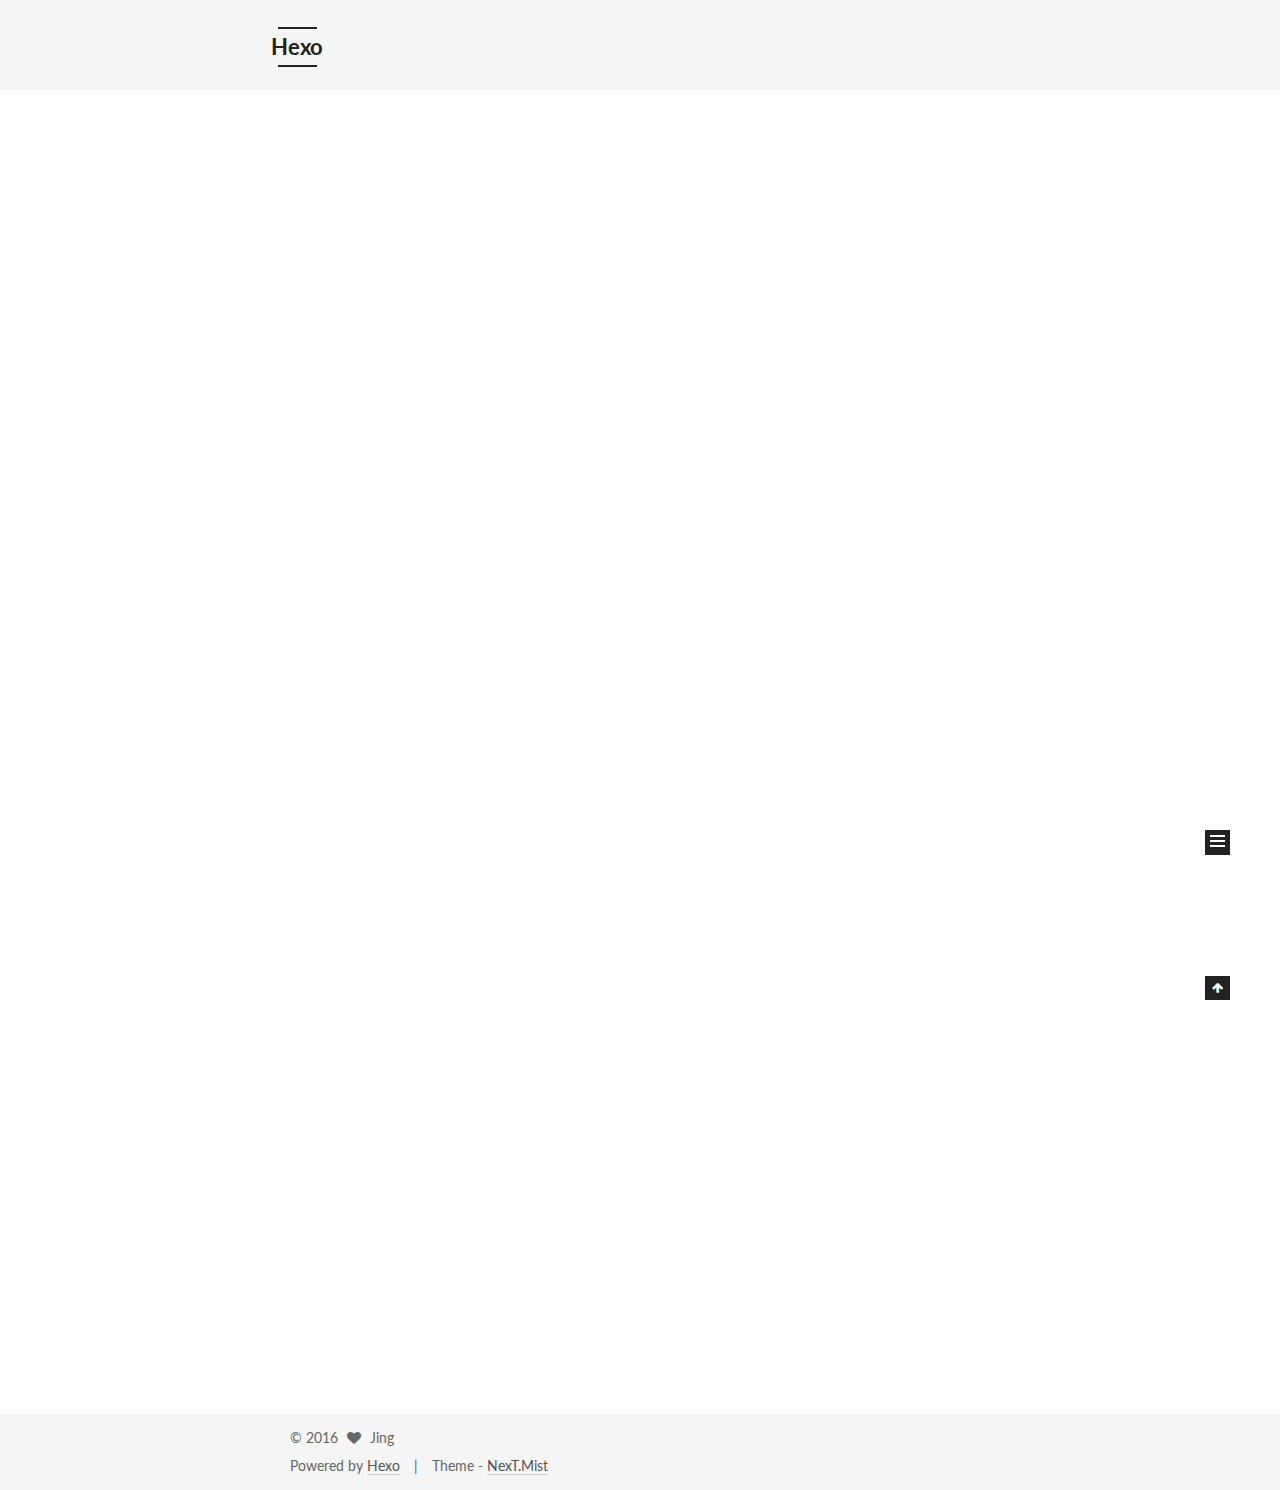
==== commit ff705fef: "Site updated: 2016-09-18 20:20:03" ====
--- a/index.html
+++ b/index.html
@@ -5,7 +5,7 @@
   
 
 
-<html class="theme-next pisces use-motion">
+<html class="theme-next mist use-motion">
 <head>
   <meta charset="UTF-8"/>
 <meta http-equiv="X-UA-Compatible" content="IE=edge,chrome=1" />
@@ -96,7 +96,7 @@
 <script type="text/javascript" id="hexo.configuration">
   var NexT = window.NexT || {};
   var CONFIG = {
-    scheme: 'Pisces',
+    scheme: 'Mist',
     sidebar: {"position":"left","display":"post"},
     fancybox: true,
     motion: true,
@@ -167,7 +167,7 @@
             
               <i class="menu-item-icon fa fa-fw fa-home"></i> <br />
             
-            Startseite
+            Home
           </a>
         </li>
       
@@ -177,7 +177,7 @@
             
               <i class="menu-item-icon fa fa-fw fa-archive"></i> <br />
             
-            Archiv
+            Archives
           </a>
         </li>
       
@@ -243,7 +243,7 @@
             <span class="post-meta-item-icon">
               <i class="fa fa-calendar-o"></i>
             </span>
-            <span class="post-meta-item-text">Veröffentlicht am</span>
+            <span class="post-meta-item-text">Posted on</span>
             <time itemprop="dateCreated" datetime="2016-09-05T20:30:44+08:00" content="2016-09-05">
               2016-09-05
             </time>
@@ -336,7 +336,7 @@
             <span class="post-meta-item-icon">
               <i class="fa fa-calendar-o"></i>
             </span>
-            <span class="post-meta-item-text">Veröffentlicht am</span>
+            <span class="post-meta-item-text">Posted on</span>
             <time itemprop="dateCreated" datetime="2016-09-05T20:09:57+08:00" content="2016-09-05">
               2016-09-05
             </time>
@@ -446,7 +446,7 @@
           <div class="site-state-item site-state-posts">
             <a href="/archives">
               <span class="site-state-item-count">2</span>
-              <span class="site-state-item-name">Artikel</span>
+              <span class="site-state-item-name">posts</span>
             </a>
           </div>
 
@@ -493,13 +493,13 @@
 </div>
 
 <div class="powered-by">
-  Erstellt mit  <a class="theme-link" href="http://hexo.io">Hexo</a>
+  Powered by <a class="theme-link" href="http://hexo.io">Hexo</a>
 </div>
 
 <div class="theme-info">
   Theme -
   <a class="theme-link" href="https://github.com/iissnan/hexo-theme-next">
-    NexT.Pisces
+    NexT.Mist
   </a>
 </div>
 
@@ -565,13 +565,6 @@
   
   
 
-
-  <script type="text/javascript" src="/js/src/affix.js?v=5.0.1"></script>
-
-  <script type="text/javascript" src="/js/src/schemes/pisces.js?v=5.0.1"></script>
-
-
-
   
 
   
--- a/css/main.css
+++ b/css/main.css
@@ -226,51 +226,51 @@
   margin: 20px 0 15px;
 }
 h1 {
+  font-size: 24px;
+}
+@media (max-width: 767px) {
+  h1 {
+    font-size: 20px;
+  }
+}
+h2 {
   font-size: 22px;
 }
 @media (max-width: 767px) {
-  h1 {
+  h2 {
     font-size: 18px;
   }
 }
-h2 {
+h3 {
   font-size: 20px;
 }
 @media (max-width: 767px) {
-  h2 {
+  h3 {
     font-size: 16px;
   }
 }
-h3 {
+h4 {
   font-size: 18px;
 }
 @media (max-width: 767px) {
-  h3 {
+  h4 {
     font-size: 14px;
   }
 }
-h4 {
+h5 {
   font-size: 16px;
 }
 @media (max-width: 767px) {
-  h4 {
+  h5 {
     font-size: 12px;
   }
 }
-h5 {
+h6 {
   font-size: 14px;
 }
 @media (max-width: 767px) {
-  h5 {
+  h6 {
     font-size: 10px;
-  }
-}
-h6 {
-  font-size: 12px;
-}
-@media (max-width: 767px) {
-  h6 {
-    font-size: 8px;
   }
 }
 p {
@@ -728,7 +728,7 @@
   font-size: 14px;
   color: #fff;
   background: #222;
-  border: 2px solid #555;
+  border: 2px solid #222;
   text-decoration: none;
   border-radius: 0;
   transition-property: background-color;
@@ -739,8 +739,8 @@
 .btn:hover,
 .post-more-link .btn:hover {
   border-color: #222;
-  color: #fff;
-  background: #222;
+  color: #222;
+  background: #fff;
 }
 .btn-bar {
   display: block;
@@ -845,7 +845,7 @@
   width: 25px;
   background: #222;
   font-size: 12px;
-  opacity: 0.6;
+  opacity: 1;
   color: #fff;
   cursor: pointer;
   text-align: center;
@@ -866,7 +866,7 @@
   }
 }
 .back-to-top.back-to-top-on {
-  bottom: 40px;
+  bottom: 19px;
 }
 .header {
   background: #fff;
@@ -880,7 +880,7 @@
 }
 .site-meta {
   margin: 0;
-  text-align: center;
+  text-align: left;
 }
 @media (max-width: 767px) {
   .site-meta {
@@ -891,12 +891,12 @@
   position: relative;
   display: inline-block;
   padding: 0 40px;
-  color: #fff;
+  color: #222;
   background: #222;
   border-bottom: none;
 }
 .brand:hover {
-  color: #fff;
+  color: #222;
 }
 .logo {
   display: inline-block;
@@ -915,7 +915,7 @@
 .site-subtitle {
   margin-top: 10px;
   font-size: 13px;
-  color: #ddd;
+  color: #999;
 }
 .use-motion .brand {
   opacity: 0;
@@ -988,8 +988,7 @@
   transition-timing-function: ease-in-out;
   transition-delay: 0s;
 }
-.menu .menu-item a:hover,
-.menu-item-active a {
+.menu .menu-item a:hover {
   border-bottom-color: #222;
 }
 .menu .menu-item .fa {
@@ -1111,7 +1110,7 @@
 .posts-collapse {
   position: relative;
   z-index: 1010;
-  margin-left: 55px;
+  margin-left: 0;
 }
 .posts-collapse::after {
   content: " ";
@@ -1217,7 +1216,7 @@
   font-size: 26px;
   text-align: center;
   word-break: break-word;
-  font-weight: 300;
+  font-weight: 400;
 }
 @media (max-width: 767px) {
   .posts-expand .post-title {
@@ -1311,8 +1310,8 @@
 .post-more-link .btn {
   color: #555;
   font-size: 14px;
-  background: #fff;
-  border-radius: 2px;
+  background: transparent;
+  border-radius: 0;
   line-height: 2;
 }
 .posts-expand .post-tags {
@@ -1465,20 +1464,20 @@
   display: block;
   margin: 0 auto;
   padding: 2px;
-  max-width: 120px;
+  max-width: 96px;
   height: auto;
-  border: 1px solid #eee;
+  border: 2px solid #333;
 }
 .site-author-name {
-  margin: 0;
+  margin: 5px 0 0;
   text-align: center;
-  color: #222;
-  font-weight: 600;
+  color: #f5f5f5;
+  font-weight: normal;
 }
 .site-description {
-  margin-top: 0;
+  margin-top: 5px;
   text-align: center;
-  font-size: 13px;
+  font-size: 14px;
   color: #999;
 }
 .site-state {
@@ -1490,7 +1489,7 @@
 .site-state-item {
   display: inline-block;
   padding: 0 15px;
-  border-left: 1px solid #eee;
+  border-left: 1px solid #333;
 }
 .site-state-item:first-child {
   border-left: none;
@@ -1503,11 +1502,11 @@
   text-align: center;
   color: inherit;
   font-weight: 600;
-  font-size: 16px;
+  font-size: 18px;
 }
 .site-state-item-name {
   font-size: 13px;
-  color: #999;
+  color: inherit;
 }
 .feed-link {
   margin-top: 20px;
@@ -1549,7 +1548,7 @@
   width: 4px;
   height: 4px;
   border-radius: 50%;
-  background: #c14283;
+  background: #3d00ed;
 }
 .links-of-blogroll {
   font-size: 13px;
@@ -1578,7 +1577,7 @@
   color: #555;
 }
 .sidebar-nav li:hover {
-  color: #fc6423;
+  color: #f5f5f5;
 }
 .page-post-detail .sidebar-nav-toc {
   padding: 0 5px;
@@ -1587,11 +1586,11 @@
   margin-left: 10px;
 }
 .sidebar-nav .sidebar-nav-active {
-  color: #fc6423;
-  border-bottom-color: #fc6423;
+  color: #87daff;
+  border-bottom-color: #87daff;
 }
 .sidebar-nav .sidebar-nav-active:hover {
-  color: #fc6423;
+  color: #87daff;
 }
 .sidebar-panel {
   display: none;
@@ -1624,12 +1623,12 @@
   transition-timing-function: ease-in-out;
   transition-delay: 0s;
   transition-property: all;
-  color: #666;
+  color: #999;
+  border-bottom-color: #555;
+}
+.post-toc ol a:hover {
+  color: #ccc;
   border-bottom-color: #ccc;
-}
-.post-toc ol a:hover {
-  color: #000;
-  border-bottom-color: #000;
 }
 .post-toc .nav-item {
   overflow: hidden;
@@ -1650,14 +1649,14 @@
   display: block;
 }
 .post-toc .nav .active > a {
-  color: #fc6423;
-  border-bottom-color: #fc6423;
+  color: #87daff;
+  border-bottom-color: #87daff;
 }
 .post-toc .nav .active-current > a {
-  color: #fc6423;
+  color: #87daff;
 }
 .post-toc .nav .active-current > a:hover {
-  color: #fc6423;
+  color: #87daff;
 }
 .footer {
   font-size: 14px;
@@ -2035,28 +2034,6 @@
   top: 42%;
   color: #ccc;
 }
-.busuanzi-count:before {
-  content: " ";
-  float: left;
-  width: 260px;
-  min-height: 25px;
-}
-@media (min-width: 768px) and (max-width: 991px) {
-  .busuanzi-count {
-    width: auto;
-  }
-  .busuanzi-count:before {
-    display: none;
-  }
-}
-@media (max-width: 767px) {
-  .busuanzi-count {
-    width: auto;
-  }
-  .busuanzi-count:before {
-    display: none;
-  }
-}
 .site-uv,
 .site-pv,
 .page-pv {
@@ -2128,395 +2105,323 @@
   padding-left: 10px;
 }
 .page-post-detail .sidebar-toggle-line {
-  background: #fc6423;
+  background: #87daff;
 }
 .page-post-detail .comments {
   overflow: hidden;
 }
-body {
-  background: #f5f7f9;
-}
-@media (min-width: 992px) {
-  .full-image.full-image.full-image {
-    max-width: none;
-    width: 118%;
-    margin: 0 -9%;
-  }
+h1,
+h2,
+h3,
+h4,
+h5,
+h6 {
+  margin: 20px 0 10px;
+}
+p {
+  margin: 0 0 25px 0;
+}
+a {
+  border-bottom-color: #ccc;
+}
+hr {
+  margin: 20px 0;
+  height: 2px;
+}
+.main-inner {
+  margin-top: 80px;
 }
 .header {
-  position: relative;
-  margin: 0 auto;
-  width: 960px;
-}
-@media (min-width: 768px) and (max-width: 991px) {
-  .header {
-    width: auto;
-  }
-}
-@media (max-width: 767px) {
-  .header {
-    width: auto;
-  }
+  background: #f5f5f5;
 }
 .header-inner {
-  position: absolute;
-  top: 0;
-  overflow: hidden;
-  padding: 0;
-  width: 240px;
-  background: #fff;
-}
-@media (min-width: 1600px) {
-  .container .header-inner {
-    width: 240px;
-  }
-}
-@media (min-width: 768px) and (max-width: 991px) {
-  .header-inner {
-    position: relative;
-    width: auto;
-  }
-}
-@media (max-width: 767px) {
-  .header-inner {
-    position: relative;
-    width: auto;
-  }
-}
-.main:before,
-.main:after {
+  padding: 25px 0 20px;
+}
+.header-inner:before,
+.header-inner:after {
   content: " ";
   display: table;
 }
-.main:after {
+.header-inner:after {
   clear: both;
 }
-@media (min-width: 768px) and (max-width: 991px) {
-  .main {
-    padding-bottom: 100px;
-  }
-}
-@media (max-width: 767px) {
-  .main {
-    padding-bottom: 100px;
-  }
-}
-.container .main-inner {
-  width: 960px;
-}
-@media (min-width: 768px) and (max-width: 991px) {
+@media (max-width: 767px) {
+  .header-inner {
+    width: auto;
+    margin-bottom: 50px;
+    padding: 10px;
+  }
+}
+.site-meta {
+  float: left;
+  margin-left: -20px;
+  line-height: normal;
+}
+@media (max-width: 767px) {
+  .site-meta {
+    margin-left: 10px;
+  }
+}
+.site-meta .brand {
+  padding: 2px 1px;
+  background: none;
+}
+@media (max-width: 767px) {
+  .site-meta .brand {
+    display: block;
+  }
+}
+.site-meta .logo {
+  display: none;
+}
+.site-meta .site-title {
+  font-size: 22px;
+  font-weight: bolder;
+}
+@media (max-width: 767px) {
+  .site-meta .site-title {
+    line-height: 34px;
+  }
+}
+.logo-line-before,
+.logo-line-after {
+  display: block;
+  overflow: hidden;
+  margin: 0 auto;
+  width: 75%;
+}
+@media (max-width: 767px) {
+  .logo-line-before,
+  .logo-line-after {
+    display: none;
+  }
+}
+.logo-line-before i,
+.logo-line-after i {
+  position: relative;
+  display: block;
+  height: 2px;
+  background: #222;
+}
+@media (max-width: 767px) {
+  .logo-line-before i,
+  .logo-line-after i {
+    height: 3px;
+  }
+}
+.use-motion .logo-line-before i {
+  left: -100%;
+}
+.use-motion .logo-line-after i {
+  right: -100%;
+}
+.site-subtitle {
+  display: none;
+}
+.site-nav-toggle {
+  position: static;
+  float: right;
+}
+.menu {
+  float: right;
+  margin: 8px 0 0 0;
+}
+@media (max-width: 767px) {
+  .menu {
+    margin: 20px 0 0 0;
+    padding: 0;
+  }
+}
+.menu br {
+  display: none;
+}
+.menu .menu-item {
+  margin: 0;
+}
+@media (max-width: 767px) {
+  .menu .menu-item {
+    display: block;
+  }
+}
+.menu .menu-item a {
+  padding: 0 10px;
+  background: none;
+  border: none;
+  border-radius: 2px;
+  transition-property: background;
+}
+@media (max-width: 767px) {
+  .menu .menu-item a {
+    text-align: left;
+  }
+}
+.menu .menu-item a:hover {
+  background: #e1e1e1;
+}
+.menu a::before {
+  display: none;
+}
+@media (max-width: 767px) {
+  .menu a::before {
+    display: block;
+  }
+}
+@media (max-width: 767px) {
+  .menu {
+    float: none;
+  }
+}
+.site-search form {
+  display: none;
+}
+.posts-expand {
+  padding-top: 0;
+}
+.posts-expand .post-title,
+.posts-expand .post-meta {
+  text-align: left;
+}
+@media (max-width: 767px) {
+  .posts-expand .post-title,
+  .posts-expand .post-meta {
+    text-align: center;
+  }
+}
+.posts-expand .post-eof {
+  display: none;
+}
+.posts-expand .post {
+  margin-top: 120px;
+}
+.posts-expand .post:first-child {
+  margin-top: 0;
+}
+.posts-expand .post-meta {
+  margin-top: 5px;
+  margin-bottom: 20px;
+}
+.posts-expand .post-title {
+  position: relative;
+  font-size: 26px;
+  font-weight: 400;
+}
+@media (max-width: 767px) {
+  .posts-expand .post-title {
+    font-size: 20px;
+  }
+}
+@media (min-width: 1600px) {
+  .posts-expand .post-title {
+    font-size: 26px;
+  }
+}
+.posts-expand .post-title:hover:before {
+  background: #222;
+}
+.posts-expand .post-body img {
+  margin: 0;
+}
+.posts-expand .post-tags {
+  text-align: left;
+}
+.posts-expand .post-tags a {
+  padding: 1px 5px;
+  background: #f5f5f5;
+  border-bottom: none;
+}
+.posts-expand .post-tags a:hover {
+  background: #ccc;
+}
+.posts-expand .post-nav {
+  margin-top: 40px;
+}
+.post-more-link {
+  margin-top: 20px;
+  text-align: left;
+}
+.post-more-link a {
+  padding: 0;
+  font-size: 14px;
+  color: #666;
+  background: none;
+  border: none;
+  border-bottom: 2px solid #666;
+  transition-property: border;
+}
+@media (max-width: 767px) {
+  .post-more-link a {
+    font-size: 12px;
+  }
+}
+@media (min-width: 1600px) {
+  .post-more-link a {
+    font-size: 16px;
+  }
+}
+.post-more-link a:hover {
+  border-bottom-color: #222;
+}
+.links-of-blogroll-inline .links-of-blogroll-item {
+  display: inline-block;
+}
+.btn {
+  padding: 0 10px;
+  border-width: 2px;
+  border-radius: 0;
+}
+.headband {
+  display: none;
+}
+.site-search {
+  position: relative;
+  float: right;
+  margin-top: 5px;
+  padding-top: 3px;
+}
+@media (max-width: 767px) {
+  .site-search {
+    float: none;
+    padding: 0 10px;
+  }
+}
+@media (max-width: 767px) {
   .container .main-inner {
     width: auto;
   }
 }
-@media (max-width: 767px) {
-  .container .main-inner {
-    width: auto;
-  }
-}
-.content-wrap {
-  float: right;
-  box-sizing: border-box;
-  padding: 40px;
-  width: 700px;
-  background: #fff;
-  min-height: 700px;
-}
-@media (min-width: 768px) and (max-width: 991px) {
-  .content-wrap {
-    width: 100%;
-    padding: 20px;
-  }
-}
-@media (max-width: 767px) {
-  .content-wrap {
-    width: 100%;
-    padding: 20px;
-    min-height: auto;
-  }
-}
-.sidebar {
-  position: static;
-  float: left;
-  margin-top: 300px;
-  width: 240px;
-  background: #fff;
-  box-shadow: none;
-}
-@media (min-width: 768px) and (max-width: 991px) {
-  .sidebar {
-    display: none;
-  }
-}
-@media (max-width: 767px) {
-  .sidebar {
-    display: none;
-  }
-}
-.sidebar-toggle {
+.page-post-detail .post-title,
+.page-post-detail .post-meta {
+  text-align: center;
+}
+.page-post-detail .post-title:before {
   display: none;
 }
+.page-post-detail .post-meta {
+  margin-bottom: 60px;
+}
+.pagination {
+  margin: 120px 0 0;
+  text-align: left;
+}
+@media (max-width: 767px) {
+  .pagination {
+    margin: 80px 10px 0;
+    text-align: center;
+  }
+}
+.footer {
+  margin-top: 80px;
+  padding: 10px 0;
+  background: #f5f5f5;
+  color: #666;
+}
 .footer-inner {
-  width: 960px;
-}
-.footer-inner:before {
-  content: " ";
-  float: left;
-  width: 260px;
-  min-height: 50px;
-}
-@media (min-width: 768px) and (max-width: 991px) {
+  margin: 0 auto;
+  text-align: left;
+}
+@media (max-width: 767px) {
   .footer-inner {
     width: auto;
-  }
-  .footer-inner:before {
-    display: none;
-  }
-}
-@media (max-width: 767px) {
-  .footer-inner {
-    width: auto;
-  }
-  .footer-inner:before {
-    display: none;
-  }
-}
-.sidebar-position-right .header-inner {
-  right: 0;
-}
-.sidebar-position-right .content-wrap {
-  float: left;
-}
-.sidebar-position-right .sidebar {
-  float: right;
-}
-.sidebar-position-right .footer-inner:before {
-  float: right;
-}
-.site-meta {
-  padding: 20px 0;
-  color: #fff;
-  background: #222;
-}
-@media (min-width: 768px) and (max-width: 991px) {
-  .site-meta {
-    box-shadow: 0 0 16px rgba(0,0,0,0.5);
-  }
-}
-@media (max-width: 767px) {
-  .site-meta {
-    box-shadow: 0 0 16px rgba(0,0,0,0.5);
-  }
-}
-.brand {
-  display: block;
-  padding: 0;
-  background: none;
-}
-.brand:hover {
-  color: #fff;
-}
-.site-subtitle {
-  margin: 0;
-}
-.site-search form {
-  display: none;
-}
-.site-nav {
-  border-top: none;
-}
-@media (min-width: 768px) and (max-width: 991px) {
-  .site-nav {
-    display: none !important;
-  }
-}
-@media (min-width: 768px) and (max-width: 991px) {
-  .site-nav-on {
-    display: block !important;
-  }
-}
-.menu .menu-item {
-  display: block;
-  margin: 0;
-  list-style: none;
-}
-.menu .menu-item a {
-  position: relative;
-  box-sizing: border-box;
-  padding: 5px 20px;
-  text-align: left;
-  line-height: inherit;
-  transition-property: background-color;
-  transition-duration: 0.2s;
-  transition-timing-function: ease-in-out;
-  transition-delay: 0s;
-}
-.menu .menu-item a:hover,
-.menu-item-active a {
-  background: #f9f9f9;
-  border-bottom-color: #fff;
-}
-.menu .menu-item br {
-  display: none;
-}
-.menu-item-active a:after {
-  content: " ";
-  position: absolute;
-  top: 50%;
-  margin-top: -3px;
-  right: 15px;
-  width: 6px;
-  height: 6px;
-  border-radius: 50%;
-  background-color: #bbb;
-}
-.btn-bar {
-  background-color: #fff;
-}
-.site-nav-toggle {
-  top: 20px;
-  left: 20px;
-}
-@media (min-width: 768px) and (max-width: 991px) {
-  .site-nav-toggle {
-    display: block;
-  }
-}
-.use-motion .sidebar .motion-element {
-  opacity: 1;
-}
-.sidebar {
-  display: none;
-  right: auto;
-  bottom: auto;
-  -webkit-transform: none;
-}
-.sidebar-inner {
-  box-sizing: border-box;
-  width: 240px;
-  color: #555;
-  background: #fff;
-}
-.sidebar-inner.affix {
-  position: fixed;
-  top: 0;
-}
-.site-overview {
-  margin: 0 2px;
-  text-align: left;
-}
-.site-author:before,
-.site-author:after {
-  content: " ";
-  display: table;
-}
-.site-author:after {
-  clear: both;
-}
-.sidebar a {
-  color: #555;
-}
-.sidebar a:hover {
-  color: #222;
-}
-.links-of-author-item a:before {
-  display: none;
-}
-.links-of-author-item a {
-  border-bottom: none;
-  text-decoration: underline;
-}
-.feed-link {
-  border-top: 1px dotted #ccc;
-  border-bottom: 1px dotted #ccc;
-  text-align: center;
-}
-.feed-link a {
-  display: block;
-  color: #fc6423;
-  border: none;
-}
-.feed-link a:hover {
-  background: none;
-  color: #e34603;
-}
-.feed-link a:hover i {
-  color: #e34603;
-}
-.links-of-author:before,
-.links-of-author:after {
-  content: " ";
-  display: table;
-}
-.links-of-author:after {
-  clear: both;
-}
-.links-of-author-item {
-  float: left;
-  margin: 5px 0 0;
-  width: 50%;
-}
-.links-of-author-item a {
-  box-sizing: border-box;
-  display: inline-block;
-  margin-right: 0;
-  margin-bottom: 0;
-  padding: 0 5px;
-  overflow: hidden;
-  white-space: nowrap;
-  text-overflow: ellipsis;
-}
-.links-of-author-item a {
-  display: block;
-  text-decoration: none;
-}
-.links-of-author-item a:hover {
-  border-radius: 4px;
-  background: #eee;
-}
-.links-of-author-item .fa {
-  margin-right: 2px;
-  font-size: 16px;
-}
-.links-of-author-item .fa-globe {
-  font-size: 15px;
-}
-.links-of-blogroll {
-  margin-top: 20px;
-  padding: 3px 0 0;
-  border-top: 1px dotted #ccc;
-}
-.links-of-blogroll-title {
-  margin-top: 0;
-}
-.links-of-blogroll-item {
-  padding: 0;
-}
-.links-of-blogroll-inline:before,
-.links-of-blogroll-inline:after {
-  content: " ";
-  display: table;
-}
-.links-of-blogroll-inline:after {
-  clear: both;
-}
-.links-of-blogroll-inline .links-of-blogroll-item {
-  float: left;
-  margin: 5px 0 0;
-  width: 50%;
-}
-.links-of-blogroll-inline .links-of-blogroll-item a {
-  box-sizing: border-box;
-  display: inline-block;
-  margin-right: 0;
-  margin-bottom: 0;
-  padding: 0 5px;
-  overflow: hidden;
-  white-space: nowrap;
-  text-overflow: ellipsis;
-}
-@media (max-width: 767px) {
-  .post-body {
-    text-align: justify;
-  }
-}
+    text-align: center;
+  }
+}
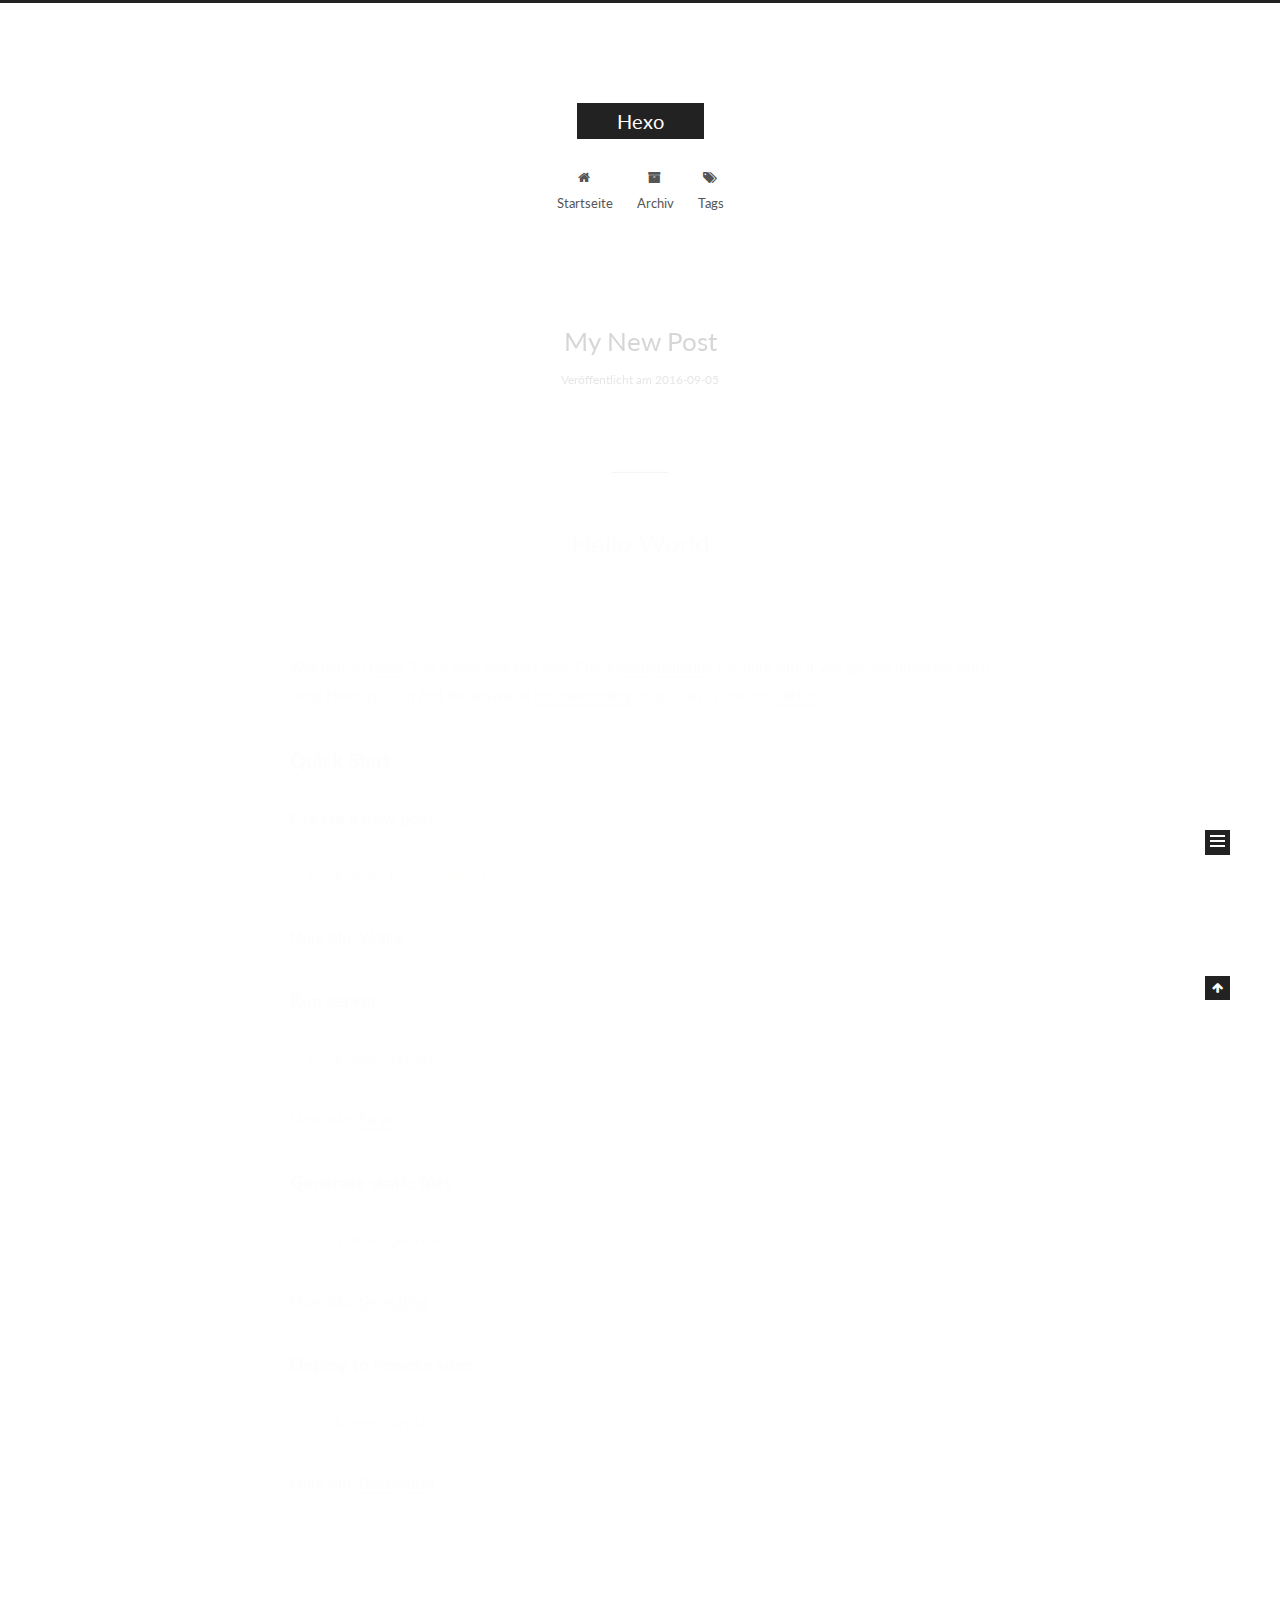
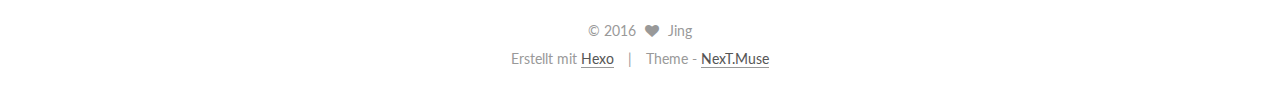
==== commit 315bcf8b: "Site updated: 2016-09-18 20:21:14" ====
--- a/index.html
+++ b/index.html
@@ -5,7 +5,7 @@
   
 
 
-<html class="theme-next mist use-motion">
+<html class="theme-next muse use-motion">
 <head>
   <meta charset="UTF-8"/>
 <meta http-equiv="X-UA-Compatible" content="IE=edge,chrome=1" />
@@ -96,7 +96,7 @@
 <script type="text/javascript" id="hexo.configuration">
   var NexT = window.NexT || {};
   var CONFIG = {
-    scheme: 'Mist',
+    scheme: 'Muse',
     sidebar: {"position":"left","display":"post"},
     fancybox: true,
     motion: true,
@@ -167,7 +167,7 @@
             
               <i class="menu-item-icon fa fa-fw fa-home"></i> <br />
             
-            Home
+            Startseite
           </a>
         </li>
       
@@ -177,7 +177,7 @@
             
               <i class="menu-item-icon fa fa-fw fa-archive"></i> <br />
             
-            Archives
+            Archiv
           </a>
         </li>
       
@@ -243,7 +243,7 @@
             <span class="post-meta-item-icon">
               <i class="fa fa-calendar-o"></i>
             </span>
-            <span class="post-meta-item-text">Posted on</span>
+            <span class="post-meta-item-text">Veröffentlicht am</span>
             <time itemprop="dateCreated" datetime="2016-09-05T20:30:44+08:00" content="2016-09-05">
               2016-09-05
             </time>
@@ -336,7 +336,7 @@
             <span class="post-meta-item-icon">
               <i class="fa fa-calendar-o"></i>
             </span>
-            <span class="post-meta-item-text">Posted on</span>
+            <span class="post-meta-item-text">Veröffentlicht am</span>
             <time itemprop="dateCreated" datetime="2016-09-05T20:09:57+08:00" content="2016-09-05">
               2016-09-05
             </time>
@@ -446,7 +446,7 @@
           <div class="site-state-item site-state-posts">
             <a href="/archives">
               <span class="site-state-item-count">2</span>
-              <span class="site-state-item-name">posts</span>
+              <span class="site-state-item-name">Artikel</span>
             </a>
           </div>
 
@@ -493,13 +493,13 @@
 </div>
 
 <div class="powered-by">
-  Powered by <a class="theme-link" href="http://hexo.io">Hexo</a>
+  Erstellt mit  <a class="theme-link" href="http://hexo.io">Hexo</a>
 </div>
 
 <div class="theme-info">
   Theme -
   <a class="theme-link" href="https://github.com/iissnan/hexo-theme-next">
-    NexT.Mist
+    NexT.Muse
   </a>
 </div>
 
--- a/css/main.css
+++ b/css/main.css
@@ -226,51 +226,51 @@
   margin: 20px 0 15px;
 }
 h1 {
-  font-size: 24px;
+  font-size: 22px;
 }
 @media (max-width: 767px) {
   h1 {
-    font-size: 20px;
+    font-size: 18px;
   }
 }
 h2 {
-  font-size: 22px;
+  font-size: 20px;
 }
 @media (max-width: 767px) {
   h2 {
-    font-size: 18px;
+    font-size: 16px;
   }
 }
 h3 {
-  font-size: 20px;
+  font-size: 18px;
 }
 @media (max-width: 767px) {
   h3 {
-    font-size: 16px;
+    font-size: 14px;
   }
 }
 h4 {
-  font-size: 18px;
+  font-size: 16px;
 }
 @media (max-width: 767px) {
   h4 {
-    font-size: 14px;
+    font-size: 12px;
   }
 }
 h5 {
-  font-size: 16px;
+  font-size: 14px;
 }
 @media (max-width: 767px) {
   h5 {
-    font-size: 12px;
+    font-size: 10px;
   }
 }
 h6 {
-  font-size: 14px;
+  font-size: 12px;
 }
 @media (max-width: 767px) {
   h6 {
-    font-size: 10px;
+    font-size: 8px;
   }
 }
 p {
@@ -880,7 +880,7 @@
 }
 .site-meta {
   margin: 0;
-  text-align: left;
+  text-align: center;
 }
 @media (max-width: 767px) {
   .site-meta {
@@ -891,12 +891,12 @@
   position: relative;
   display: inline-block;
   padding: 0 40px;
-  color: #222;
+  color: #fff;
   background: #222;
   border-bottom: none;
 }
 .brand:hover {
-  color: #222;
+  color: #fff;
 }
 .logo {
   display: inline-block;
@@ -1110,7 +1110,7 @@
 .posts-collapse {
   position: relative;
   z-index: 1010;
-  margin-left: 0;
+  margin-left: 55px;
 }
 .posts-collapse::after {
   content: " ";
@@ -1308,9 +1308,9 @@
   margin-top: 50px;
 }
 .post-more-link .btn {
-  color: #555;
+  color: #fff;
   font-size: 14px;
-  background: transparent;
+  background: #222;
   border-radius: 0;
   line-height: 2;
 }
@@ -1548,7 +1548,7 @@
   width: 4px;
   height: 4px;
   border-radius: 50%;
-  background: #3d00ed;
+  background: #ffff3b;
 }
 .links-of-blogroll {
   font-size: 13px;
@@ -2110,318 +2110,73 @@
 .page-post-detail .comments {
   overflow: hidden;
 }
-h1,
-h2,
-h3,
-h4,
-h5,
-h6 {
-  margin: 20px 0 10px;
-}
-p {
-  margin: 0 0 25px 0;
-}
-a {
-  border-bottom-color: #ccc;
-}
-hr {
-  margin: 20px 0;
-  height: 2px;
-}
-.main-inner {
-  margin-top: 80px;
-}
-.header {
-  background: #f5f5f5;
-}
-.header-inner {
-  padding: 25px 0 20px;
-}
-.header-inner:before,
-.header-inner:after {
-  content: " ";
-  display: table;
-}
-.header-inner:after {
-  clear: both;
-}
-@media (max-width: 767px) {
-  .header-inner {
+@media (max-width: 767px) {
+  .header-inner,
+  .container .main-inner,
+  .footer-inner {
     width: auto;
-    margin-bottom: 50px;
-    padding: 10px;
-  }
-}
-.site-meta {
-  float: left;
-  margin-left: -20px;
-  line-height: normal;
-}
-@media (max-width: 767px) {
-  .site-meta {
-    margin-left: 10px;
-  }
-}
-.site-meta .brand {
-  padding: 2px 1px;
+  }
+}
+.custom-logo .site-meta-headline {
+  text-align: center;
+}
+.custom-logo .brand {
   background: none;
 }
-@media (max-width: 767px) {
-  .site-meta .brand {
-    display: block;
-  }
-}
-.site-meta .logo {
-  display: none;
-}
-.site-meta .site-title {
-  font-size: 22px;
-  font-weight: bolder;
-}
-@media (max-width: 767px) {
-  .site-meta .site-title {
-    line-height: 34px;
-  }
-}
-.logo-line-before,
-.logo-line-after {
-  display: block;
-  overflow: hidden;
+.custom-logo .site-title {
+  margin: 10px auto 0;
+  font-size: 24px;
+  color: #222;
+}
+.custom-logo .site-title a {
+  border: none;
+}
+.custom-logo-image {
   margin: 0 auto;
-  width: 75%;
-}
-@media (max-width: 767px) {
-  .logo-line-before,
-  .logo-line-after {
-    display: none;
-  }
-}
-.logo-line-before i,
-.logo-line-after i {
-  position: relative;
-  display: block;
-  height: 2px;
-  background: #222;
-}
-@media (max-width: 767px) {
-  .logo-line-before i,
-  .logo-line-after i {
-    height: 3px;
-  }
-}
-.use-motion .logo-line-before i {
-  left: -100%;
-}
-.use-motion .logo-line-after i {
-  right: -100%;
-}
-.site-subtitle {
-  display: none;
-}
-.site-nav-toggle {
-  position: static;
-  float: right;
-}
-.menu {
-  float: right;
-  margin: 8px 0 0 0;
+  padding: 5px;
+  max-width: 150px;
+  background: #fff;
+}
+@media (max-width: 767px) {
+  .site-nav {
+    position: absolute;
+    left: 0;
+    top: 52px;
+    margin: 0;
+    width: 100%;
+    padding: 0;
+    background: #fff;
+    border-bottom: 1px solid #ddd;
+  }
 }
 @media (max-width: 767px) {
   .menu {
-    margin: 20px 0 0 0;
-    padding: 0;
-  }
-}
-.menu br {
-  display: none;
-}
-.menu .menu-item {
-  margin: 0;
+    text-align: left;
+  }
 }
 @media (max-width: 767px) {
   .menu .menu-item {
     display: block;
-  }
-}
-.menu .menu-item a {
-  padding: 0 10px;
-  background: none;
-  border: none;
-  border-radius: 2px;
-  transition-property: background;
+    margin: 0 10px;
+    vertical-align: top;
+  }
+}
+@media (max-width: 767px) {
+  .menu .menu-item br {
+    display: none;
+  }
 }
 @media (max-width: 767px) {
   .menu .menu-item a {
-    text-align: left;
-  }
-}
-.menu .menu-item a:hover {
-  background: #e1e1e1;
-}
-.menu a::before {
-  display: none;
-}
-@media (max-width: 767px) {
-  .menu a::before {
-    display: block;
-  }
-}
-@media (max-width: 767px) {
-  .menu {
-    float: none;
-  }
+    padding: 5px 10px;
+  }
+}
+.menu .menu-item .fa {
+  margin-right: 0;
 }
 .site-search form {
   display: none;
 }
-.posts-expand {
-  padding-top: 0;
-}
-.posts-expand .post-title,
-.posts-expand .post-meta {
-  text-align: left;
-}
-@media (max-width: 767px) {
-  .posts-expand .post-title,
-  .posts-expand .post-meta {
-    text-align: center;
-  }
-}
-.posts-expand .post-eof {
-  display: none;
-}
-.posts-expand .post {
-  margin-top: 120px;
-}
-.posts-expand .post:first-child {
-  margin-top: 0;
-}
-.posts-expand .post-meta {
-  margin-top: 5px;
-  margin-bottom: 20px;
-}
-.posts-expand .post-title {
-  position: relative;
-  font-size: 26px;
-  font-weight: 400;
-}
-@media (max-width: 767px) {
-  .posts-expand .post-title {
-    font-size: 20px;
-  }
-}
-@media (min-width: 1600px) {
-  .posts-expand .post-title {
-    font-size: 26px;
-  }
-}
-.posts-expand .post-title:hover:before {
-  background: #222;
-}
-.posts-expand .post-body img {
-  margin: 0;
-}
-.posts-expand .post-tags {
-  text-align: left;
-}
-.posts-expand .post-tags a {
-  padding: 1px 5px;
-  background: #f5f5f5;
-  border-bottom: none;
-}
-.posts-expand .post-tags a:hover {
-  background: #ccc;
-}
-.posts-expand .post-nav {
-  margin-top: 40px;
-}
-.post-more-link {
-  margin-top: 20px;
-  text-align: left;
-}
-.post-more-link a {
-  padding: 0;
-  font-size: 14px;
-  color: #666;
-  background: none;
-  border: none;
-  border-bottom: 2px solid #666;
-  transition-property: border;
-}
-@media (max-width: 767px) {
-  .post-more-link a {
-    font-size: 12px;
-  }
-}
-@media (min-width: 1600px) {
-  .post-more-link a {
-    font-size: 16px;
-  }
-}
-.post-more-link a:hover {
-  border-bottom-color: #222;
-}
 .links-of-blogroll-inline .links-of-blogroll-item {
   display: inline-block;
 }
-.btn {
-  padding: 0 10px;
-  border-width: 2px;
-  border-radius: 0;
-}
-.headband {
-  display: none;
-}
-.site-search {
-  position: relative;
-  float: right;
-  margin-top: 5px;
-  padding-top: 3px;
-}
-@media (max-width: 767px) {
-  .site-search {
-    float: none;
-    padding: 0 10px;
-  }
-}
-@media (max-width: 767px) {
-  .container .main-inner {
-    width: auto;
-  }
-}
-.page-post-detail .post-title,
-.page-post-detail .post-meta {
-  text-align: center;
-}
-.page-post-detail .post-title:before {
-  display: none;
-}
-.page-post-detail .post-meta {
-  margin-bottom: 60px;
-}
-.pagination {
-  margin: 120px 0 0;
-  text-align: left;
-}
-@media (max-width: 767px) {
-  .pagination {
-    margin: 80px 10px 0;
-    text-align: center;
-  }
-}
-.footer {
-  margin-top: 80px;
-  padding: 10px 0;
-  background: #f5f5f5;
-  color: #666;
-}
-.footer-inner {
-  margin: 0 auto;
-  text-align: left;
-}
-@media (max-width: 767px) {
-  .footer-inner {
-    width: auto;
-    text-align: center;
-  }
-}
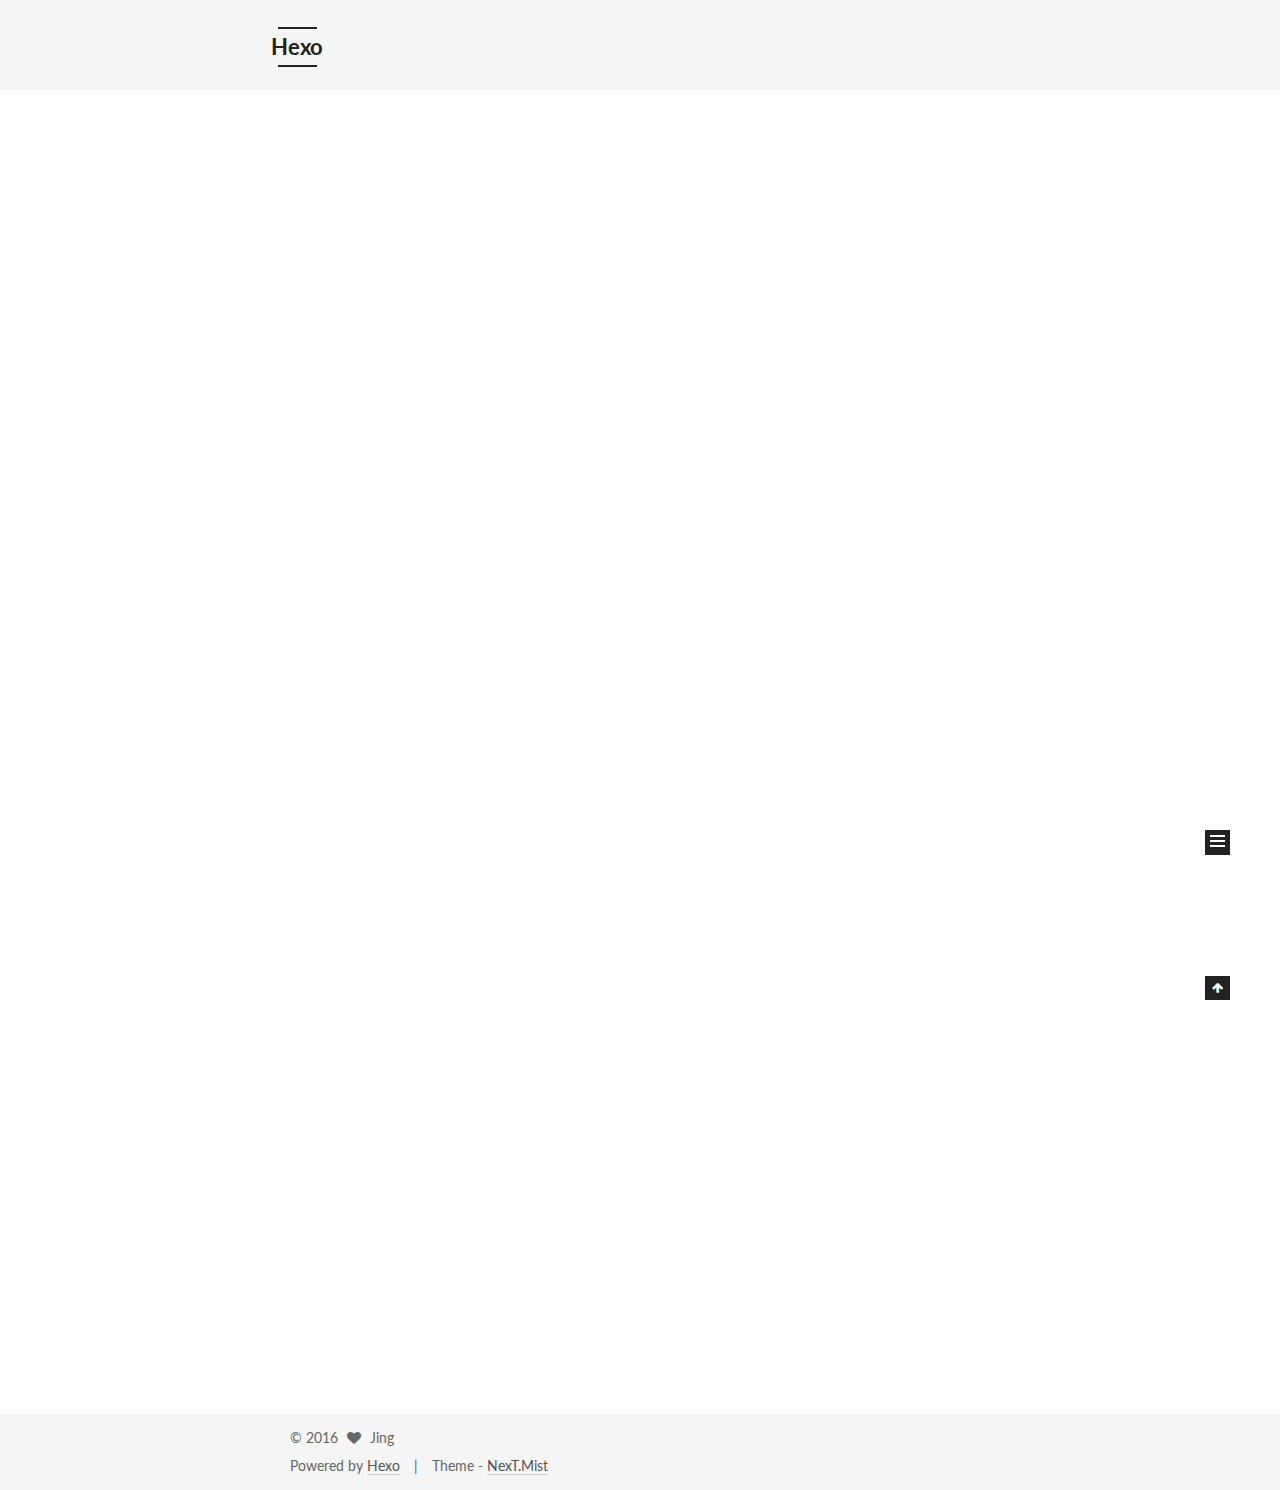
==== commit e3c52cc8: "Site updated: 2016-09-18 20:24:37" ====
--- a/index.html
+++ b/index.html
@@ -5,7 +5,7 @@
   
 
 
-<html class="theme-next muse use-motion">
+<html class="theme-next mist use-motion">
 <head>
   <meta charset="UTF-8"/>
 <meta http-equiv="X-UA-Compatible" content="IE=edge,chrome=1" />
@@ -96,7 +96,7 @@
 <script type="text/javascript" id="hexo.configuration">
   var NexT = window.NexT || {};
   var CONFIG = {
-    scheme: 'Muse',
+    scheme: 'Mist',
     sidebar: {"position":"left","display":"post"},
     fancybox: true,
     motion: true,
@@ -167,7 +167,7 @@
             
               <i class="menu-item-icon fa fa-fw fa-home"></i> <br />
             
-            Startseite
+            Home
           </a>
         </li>
       
@@ -177,7 +177,7 @@
             
               <i class="menu-item-icon fa fa-fw fa-archive"></i> <br />
             
-            Archiv
+            Archives
           </a>
         </li>
       
@@ -243,7 +243,7 @@
             <span class="post-meta-item-icon">
               <i class="fa fa-calendar-o"></i>
             </span>
-            <span class="post-meta-item-text">Veröffentlicht am</span>
+            <span class="post-meta-item-text">Posted on</span>
             <time itemprop="dateCreated" datetime="2016-09-05T20:30:44+08:00" content="2016-09-05">
               2016-09-05
             </time>
@@ -336,7 +336,7 @@
             <span class="post-meta-item-icon">
               <i class="fa fa-calendar-o"></i>
             </span>
-            <span class="post-meta-item-text">Veröffentlicht am</span>
+            <span class="post-meta-item-text">Posted on</span>
             <time itemprop="dateCreated" datetime="2016-09-05T20:09:57+08:00" content="2016-09-05">
               2016-09-05
             </time>
@@ -446,7 +446,7 @@
           <div class="site-state-item site-state-posts">
             <a href="/archives">
               <span class="site-state-item-count">2</span>
-              <span class="site-state-item-name">Artikel</span>
+              <span class="site-state-item-name">posts</span>
             </a>
           </div>
 
@@ -493,13 +493,13 @@
 </div>
 
 <div class="powered-by">
-  Erstellt mit  <a class="theme-link" href="http://hexo.io">Hexo</a>
+  Powered by <a class="theme-link" href="http://hexo.io">Hexo</a>
 </div>
 
 <div class="theme-info">
   Theme -
   <a class="theme-link" href="https://github.com/iissnan/hexo-theme-next">
-    NexT.Muse
+    NexT.Mist
   </a>
 </div>
 
--- a/css/main.css
+++ b/css/main.css
@@ -226,51 +226,51 @@
   margin: 20px 0 15px;
 }
 h1 {
+  font-size: 24px;
+}
+@media (max-width: 767px) {
+  h1 {
+    font-size: 20px;
+  }
+}
+h2 {
   font-size: 22px;
 }
 @media (max-width: 767px) {
-  h1 {
+  h2 {
     font-size: 18px;
   }
 }
-h2 {
+h3 {
   font-size: 20px;
 }
 @media (max-width: 767px) {
-  h2 {
+  h3 {
     font-size: 16px;
   }
 }
-h3 {
+h4 {
   font-size: 18px;
 }
 @media (max-width: 767px) {
-  h3 {
+  h4 {
     font-size: 14px;
   }
 }
-h4 {
+h5 {
   font-size: 16px;
 }
 @media (max-width: 767px) {
-  h4 {
+  h5 {
     font-size: 12px;
   }
 }
-h5 {
+h6 {
   font-size: 14px;
 }
 @media (max-width: 767px) {
-  h5 {
+  h6 {
     font-size: 10px;
-  }
-}
-h6 {
-  font-size: 12px;
-}
-@media (max-width: 767px) {
-  h6 {
-    font-size: 8px;
   }
 }
 p {
@@ -880,7 +880,7 @@
 }
 .site-meta {
   margin: 0;
-  text-align: center;
+  text-align: left;
 }
 @media (max-width: 767px) {
   .site-meta {
@@ -891,12 +891,12 @@
   position: relative;
   display: inline-block;
   padding: 0 40px;
-  color: #fff;
+  color: #222;
   background: #222;
   border-bottom: none;
 }
 .brand:hover {
-  color: #fff;
+  color: #222;
 }
 .logo {
   display: inline-block;
@@ -1110,7 +1110,7 @@
 .posts-collapse {
   position: relative;
   z-index: 1010;
-  margin-left: 55px;
+  margin-left: 0;
 }
 .posts-collapse::after {
   content: " ";
@@ -1308,9 +1308,9 @@
   margin-top: 50px;
 }
 .post-more-link .btn {
-  color: #fff;
+  color: #555;
   font-size: 14px;
-  background: #222;
+  background: transparent;
   border-radius: 0;
   line-height: 2;
 }
@@ -1548,7 +1548,7 @@
   width: 4px;
   height: 4px;
   border-radius: 50%;
-  background: #ffff3b;
+  background: #60ffda;
 }
 .links-of-blogroll {
   font-size: 13px;
@@ -2110,73 +2110,318 @@
 .page-post-detail .comments {
   overflow: hidden;
 }
-@media (max-width: 767px) {
-  .header-inner,
-  .container .main-inner,
+h1,
+h2,
+h3,
+h4,
+h5,
+h6 {
+  margin: 20px 0 10px;
+}
+p {
+  margin: 0 0 25px 0;
+}
+a {
+  border-bottom-color: #ccc;
+}
+hr {
+  margin: 20px 0;
+  height: 2px;
+}
+.main-inner {
+  margin-top: 80px;
+}
+.header {
+  background: #f5f5f5;
+}
+.header-inner {
+  padding: 25px 0 20px;
+}
+.header-inner:before,
+.header-inner:after {
+  content: " ";
+  display: table;
+}
+.header-inner:after {
+  clear: both;
+}
+@media (max-width: 767px) {
+  .header-inner {
+    width: auto;
+    margin-bottom: 50px;
+    padding: 10px;
+  }
+}
+.site-meta {
+  float: left;
+  margin-left: -20px;
+  line-height: normal;
+}
+@media (max-width: 767px) {
+  .site-meta {
+    margin-left: 10px;
+  }
+}
+.site-meta .brand {
+  padding: 2px 1px;
+  background: none;
+}
+@media (max-width: 767px) {
+  .site-meta .brand {
+    display: block;
+  }
+}
+.site-meta .logo {
+  display: none;
+}
+.site-meta .site-title {
+  font-size: 22px;
+  font-weight: bolder;
+}
+@media (max-width: 767px) {
+  .site-meta .site-title {
+    line-height: 34px;
+  }
+}
+.logo-line-before,
+.logo-line-after {
+  display: block;
+  overflow: hidden;
+  margin: 0 auto;
+  width: 75%;
+}
+@media (max-width: 767px) {
+  .logo-line-before,
+  .logo-line-after {
+    display: none;
+  }
+}
+.logo-line-before i,
+.logo-line-after i {
+  position: relative;
+  display: block;
+  height: 2px;
+  background: #222;
+}
+@media (max-width: 767px) {
+  .logo-line-before i,
+  .logo-line-after i {
+    height: 3px;
+  }
+}
+.use-motion .logo-line-before i {
+  left: -100%;
+}
+.use-motion .logo-line-after i {
+  right: -100%;
+}
+.site-subtitle {
+  display: none;
+}
+.site-nav-toggle {
+  position: static;
+  float: right;
+}
+.menu {
+  float: right;
+  margin: 8px 0 0 0;
+}
+@media (max-width: 767px) {
+  .menu {
+    margin: 20px 0 0 0;
+    padding: 0;
+  }
+}
+.menu br {
+  display: none;
+}
+.menu .menu-item {
+  margin: 0;
+}
+@media (max-width: 767px) {
+  .menu .menu-item {
+    display: block;
+  }
+}
+.menu .menu-item a {
+  padding: 0 10px;
+  background: none;
+  border: none;
+  border-radius: 2px;
+  transition-property: background;
+}
+@media (max-width: 767px) {
+  .menu .menu-item a {
+    text-align: left;
+  }
+}
+.menu .menu-item a:hover {
+  background: #e1e1e1;
+}
+.menu a::before {
+  display: none;
+}
+@media (max-width: 767px) {
+  .menu a::before {
+    display: block;
+  }
+}
+@media (max-width: 767px) {
+  .menu {
+    float: none;
+  }
+}
+.site-search form {
+  display: none;
+}
+.posts-expand {
+  padding-top: 0;
+}
+.posts-expand .post-title,
+.posts-expand .post-meta {
+  text-align: left;
+}
+@media (max-width: 767px) {
+  .posts-expand .post-title,
+  .posts-expand .post-meta {
+    text-align: center;
+  }
+}
+.posts-expand .post-eof {
+  display: none;
+}
+.posts-expand .post {
+  margin-top: 120px;
+}
+.posts-expand .post:first-child {
+  margin-top: 0;
+}
+.posts-expand .post-meta {
+  margin-top: 5px;
+  margin-bottom: 20px;
+}
+.posts-expand .post-title {
+  position: relative;
+  font-size: 26px;
+  font-weight: 400;
+}
+@media (max-width: 767px) {
+  .posts-expand .post-title {
+    font-size: 20px;
+  }
+}
+@media (min-width: 1600px) {
+  .posts-expand .post-title {
+    font-size: 26px;
+  }
+}
+.posts-expand .post-title:hover:before {
+  background: #222;
+}
+.posts-expand .post-body img {
+  margin: 0;
+}
+.posts-expand .post-tags {
+  text-align: left;
+}
+.posts-expand .post-tags a {
+  padding: 1px 5px;
+  background: #f5f5f5;
+  border-bottom: none;
+}
+.posts-expand .post-tags a:hover {
+  background: #ccc;
+}
+.posts-expand .post-nav {
+  margin-top: 40px;
+}
+.post-more-link {
+  margin-top: 20px;
+  text-align: left;
+}
+.post-more-link a {
+  padding: 0;
+  font-size: 14px;
+  color: #666;
+  background: none;
+  border: none;
+  border-bottom: 2px solid #666;
+  transition-property: border;
+}
+@media (max-width: 767px) {
+  .post-more-link a {
+    font-size: 12px;
+  }
+}
+@media (min-width: 1600px) {
+  .post-more-link a {
+    font-size: 16px;
+  }
+}
+.post-more-link a:hover {
+  border-bottom-color: #222;
+}
+.links-of-blogroll-inline .links-of-blogroll-item {
+  display: inline-block;
+}
+.btn {
+  padding: 0 10px;
+  border-width: 2px;
+  border-radius: 0;
+}
+.headband {
+  display: none;
+}
+.site-search {
+  position: relative;
+  float: right;
+  margin-top: 5px;
+  padding-top: 3px;
+}
+@media (max-width: 767px) {
+  .site-search {
+    float: none;
+    padding: 0 10px;
+  }
+}
+@media (max-width: 767px) {
+  .container .main-inner {
+    width: auto;
+  }
+}
+.page-post-detail .post-title,
+.page-post-detail .post-meta {
+  text-align: center;
+}
+.page-post-detail .post-title:before {
+  display: none;
+}
+.page-post-detail .post-meta {
+  margin-bottom: 60px;
+}
+.pagination {
+  margin: 120px 0 0;
+  text-align: left;
+}
+@media (max-width: 767px) {
+  .pagination {
+    margin: 80px 10px 0;
+    text-align: center;
+  }
+}
+.footer {
+  margin-top: 80px;
+  padding: 10px 0;
+  background: #f5f5f5;
+  color: #666;
+}
+.footer-inner {
+  margin: 0 auto;
+  text-align: left;
+}
+@media (max-width: 767px) {
   .footer-inner {
     width: auto;
-  }
-}
-.custom-logo .site-meta-headline {
-  text-align: center;
-}
-.custom-logo .brand {
-  background: none;
-}
-.custom-logo .site-title {
-  margin: 10px auto 0;
-  font-size: 24px;
-  color: #222;
-}
-.custom-logo .site-title a {
-  border: none;
-}
-.custom-logo-image {
-  margin: 0 auto;
-  padding: 5px;
-  max-width: 150px;
-  background: #fff;
-}
-@media (max-width: 767px) {
-  .site-nav {
-    position: absolute;
-    left: 0;
-    top: 52px;
-    margin: 0;
-    width: 100%;
-    padding: 0;
-    background: #fff;
-    border-bottom: 1px solid #ddd;
-  }
-}
-@media (max-width: 767px) {
-  .menu {
-    text-align: left;
-  }
-}
-@media (max-width: 767px) {
-  .menu .menu-item {
-    display: block;
-    margin: 0 10px;
-    vertical-align: top;
-  }
-}
-@media (max-width: 767px) {
-  .menu .menu-item br {
-    display: none;
-  }
-}
-@media (max-width: 767px) {
-  .menu .menu-item a {
-    padding: 5px 10px;
-  }
-}
-.menu .menu-item .fa {
-  margin-right: 0;
-}
-.site-search form {
-  display: none;
-}
-.links-of-blogroll-inline .links-of-blogroll-item {
-  display: inline-block;
-}
+    text-align: center;
+  }
+}
